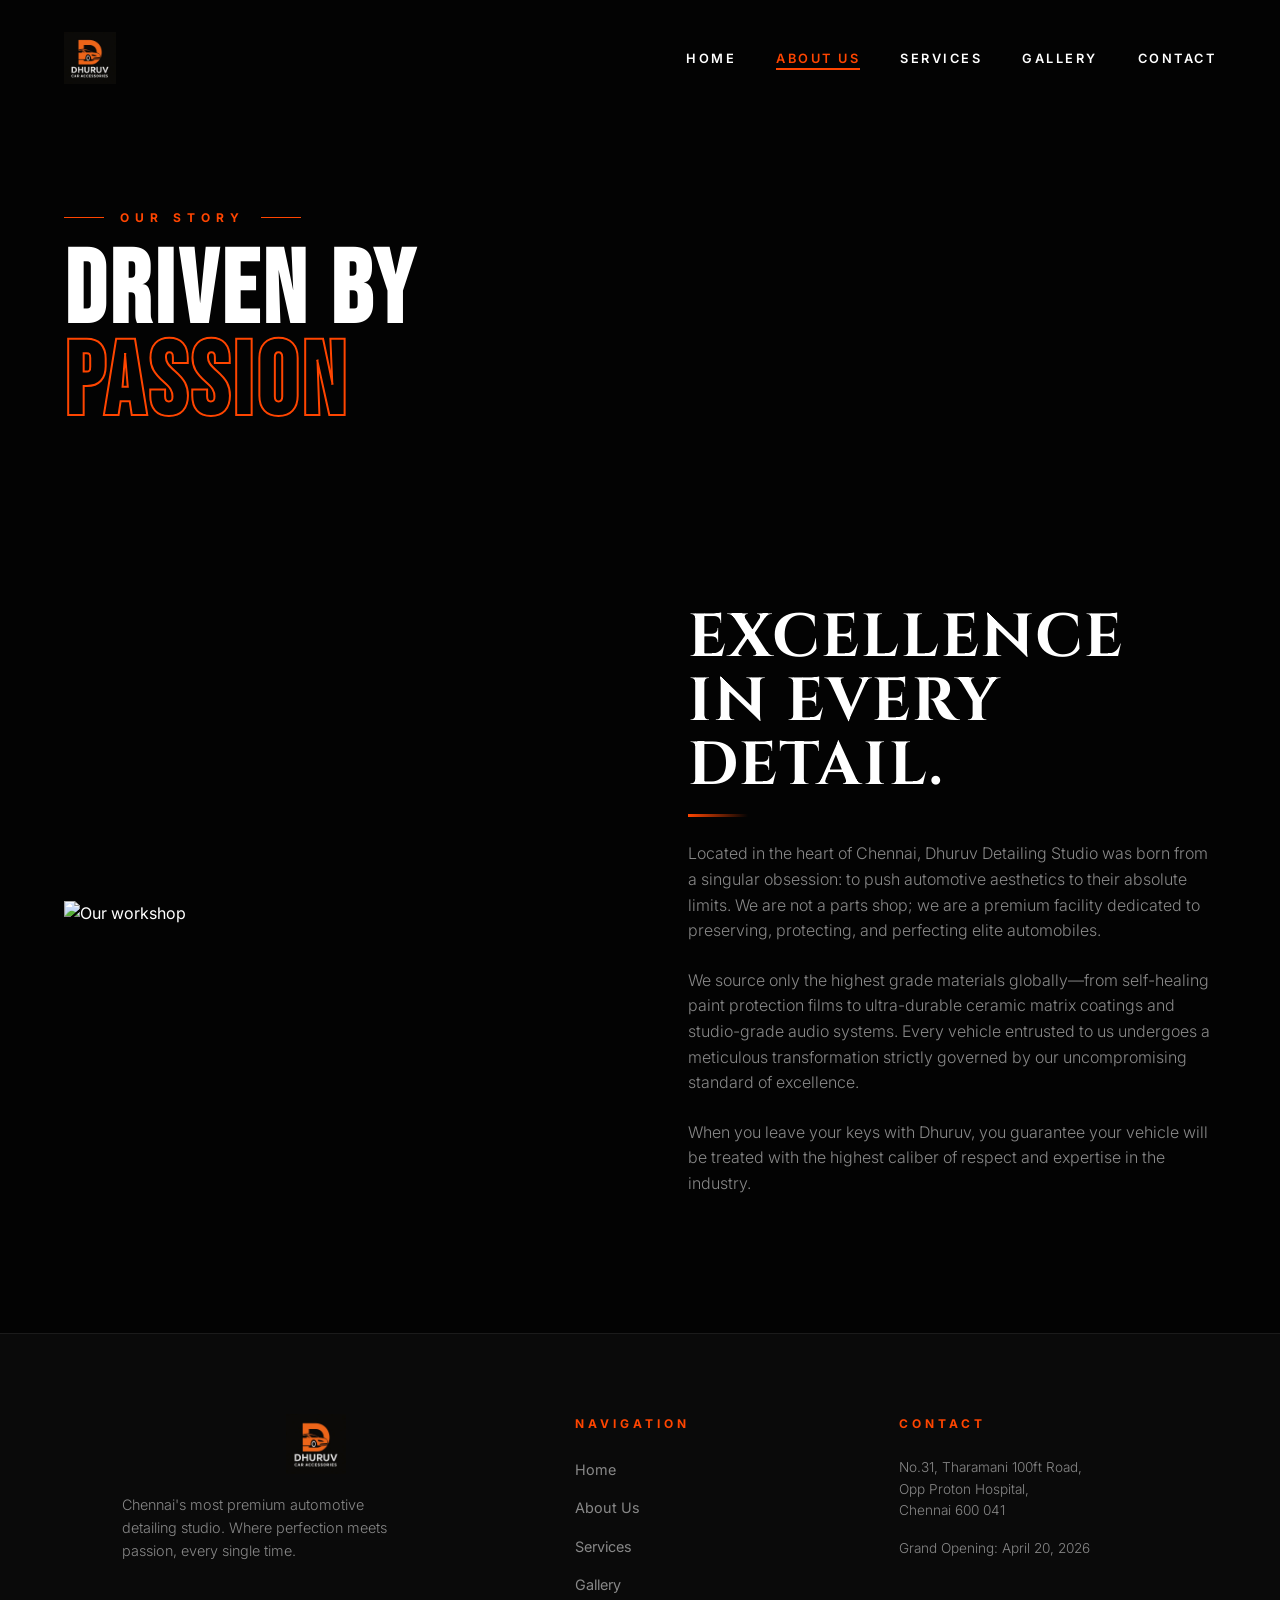
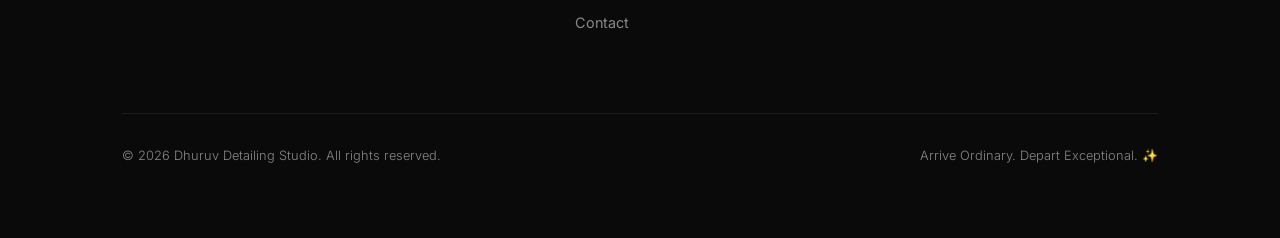
==== about.html @ 98443b07 "first working page a page is created by ai not custamized" ====
<!DOCTYPE html>
<html lang="en">
<head>
    <meta charset="UTF-8">
    <meta name="viewport" content="width=device-width, initial-scale=1.0">
    <title>About Us | Dhuruv Detailing Studio</title>
    <link rel="preconnect" href="https://fonts.googleapis.com">
    <link rel="preconnect" href="https://fonts.gstatic.com" crossorigin>
    <link href="https://fonts.googleapis.com/css2?family=Bebas+Neue&family=Cinzel:wght@400;700;900&family=Inter:wght@300;400;600;700&display=swap" rel="stylesheet">
    <link rel="stylesheet" href="style.css">
</head>
<body>

    <!-- Navigation -->
    <nav class="navbar" id="mainNav">
        <div class="nav-container">
            <a href="index.html" class="logo">
                <img src="logo.jpg" alt="Dhuruv Detailing Studio" class="nav-logo-img">
            </a>
            <ul class="nav-links">
                <li><a href="index.html">Home</a></li>
                <li><a href="about.html" class="active">About Us</a></li>
                <li><a href="shop.html">Services</a></li>
                <li><a href="gallery.html">Gallery</a></li>
                <li><a href="contact.html">Contact</a></li>
            </ul>
            <div class="hamburger" id="hamburger" onclick="toggleMenu()">
                <span></span><span></span><span></span>
            </div>
        </div>
    </nav>

    <!-- Mobile Menu -->
    <div class="mobile-menu" id="mobileMenu">
        <span class="mobile-close" onclick="toggleMenu()">✕</span>
        <a href="index.html" onclick="toggleMenu()">Home</a>
        <a href="about.html" onclick="toggleMenu()">About Us</a>
        <a href="shop.html" onclick="toggleMenu()">Services</a>
        <a href="gallery.html" onclick="toggleMenu()">Gallery</a>
        <a href="contact.html" onclick="toggleMenu()">Contact</a>
    </div>

    <!-- Page Header -->
    <header class="page-header">
        <div class="page-header-bg" style="background-image: url('https://images.unsplash.com/photo-1599839619722-39751411ea63?ixlib=rb-4.0.3&auto=format&fit=crop&w=1920&q=80');"></div>
        <div class="container" style="position: relative; z-index: 2;">
            <div class="section-label">Our Story</div>
            <h1 class="bold-title">DRIVEN BY<br><span style="-webkit-text-stroke:2px var(--clr-accent);color:transparent;">PASSION</span></h1>
        </div>
    </header>

    <!-- About Content -->
    <section class="section">
        <div class="container split-section">
            <div class="split-image">
                <img src="https://images.unsplash.com/photo-1621252178345-03ba0f5eb221?ixlib=rb-4.0.3&auto=format&fit=crop&w=1000&q=80" alt="Our workshop">
            </div>
            <div class="content-box">
                <h2 class="section-title">Excellence in Every Detail.</h2>
                <p>Located in the heart of Chennai, Dhuruv Detailing Studio was born from a singular obsession: to push automotive aesthetics to their absolute limits. We are not a parts shop; we are a premium facility dedicated to preserving, protecting, and perfecting elite automobiles.</p>
                <p>We source only the highest grade materials globally—from self-healing paint protection films to ultra-durable ceramic matrix coatings and studio-grade audio systems. Every vehicle entrusted to us undergoes a meticulous transformation strictly governed by our uncompromising standard of excellence.</p>
                <p>When you leave your keys with Dhuruv, you guarantee your vehicle will be treated with the highest caliber of respect and expertise in the industry.</p>
            </div>
        </div>
    </section>

    <!-- Footer -->
    <footer>
        <div class="container">
            <div class="footer-grid">
                <div class="footer-brand">
                    <a href="index.html">
                        <img src="logo.jpg" alt="Dhuruv Detailing Studio" class="footer-logo-img">
                    </a>
                    <p>Chennai's most premium automotive detailing studio. Where perfection meets passion, every single time.</p>
                </div>
                <div class="footer-nav">
                    <h4>Navigation</h4>
                    <ul>
                        <li><a href="index.html">Home</a></li>
                        <li><a href="about.html">About Us</a></li>
                        <li><a href="shop.html">Services</a></li>
                        <li><a href="gallery.html">Gallery</a></li>
                        <li><a href="contact.html">Contact</a></li>
                    </ul>
                </div>
                <div class="footer-contact">
                    <h4>Contact</h4>
                    <p>No.31, Tharamani 100ft Road,<br>Opp Proton Hospital,<br>Chennai 600 041</p>
                    <p style="margin-top:1rem;">Grand Opening: April 20, 2026</p>
                </div>
            </div>
            <div class="footer-bottom">
                <p>© 2026 Dhuruv Detailing Studio. All rights reserved.</p>
                <p>Arrive Ordinary. Depart Exceptional. ✨</p>
            </div>
        </div>
    </footer>

    <script>
        // ─── Navbar scroll ───
        const nav = document.getElementById('mainNav');
        window.addEventListener('scroll', () => {
            nav.classList.toggle('scrolled', window.scrollY > 60);
        });

        // ─── Mobile menu ───
        function toggleMenu() {
            document.getElementById('mobileMenu').classList.toggle('open');
        }
    </script>
</body>
</html>
---- style.css ----
/* ==============================================
   DHURUV DETAILING STUDIO — ULTIMATE PREMIUM CSS
   ============================================== */

@import url('https://fonts.googleapis.com/css2?family=Bebas+Neue&family=Cinzel:wght@400;700;900&family=Inter:wght@300;400;600;700&display=swap');

:root {
    --clr-bg: #030303;
    --clr-bg-2: #0a0a0a;
    --clr-bg-3: #111111;
    --clr-accent: #FF4500;
    --clr-accent-2: #FF6B00;
    --clr-accent-glow: rgba(255,69,0,0.6);
    --clr-gold: #C9A84C;
    --clr-white: #FFFFFF;
    --clr-sub: #888888;
    --clr-border: rgba(255,255,255,0.07);
    --font-display: 'Bebas Neue', sans-serif;
    --font-heading: 'Cinzel', serif;
    --font-body: 'Inter', sans-serif;
    --transition: all 0.4s cubic-bezier(0.25, 0.8, 0.25, 1);
}

/* ==============================================
   RESET & BASE
   ============================================== */
*, *::before, *::after { margin: 0; padding: 0; box-sizing: border-box; }

html { scroll-behavior: smooth; }

body {
    font-family: var(--font-body);
    background-color: var(--clr-bg);
    color: var(--clr-white);
    line-height: 1.6;
    overflow-x: hidden;
}

h1, h2, h3 { line-height: 1.05; }
p { color: var(--clr-sub); font-weight: 300; margin-bottom: 1.5rem; }
a { text-decoration: none; color: inherit; transition: var(--transition); }
ul { list-style: none; }
img { max-width: 100%; display: block; }

.container { width: 100%; max-width: 1400px; margin: 0 auto; padding: 0 5%; }
.text-center { text-align: center; }
.section { padding: 7rem 0; }

/* ==============================================
   NAVIGATION
   ============================================== */
.navbar {
    position: fixed; top: 0; left: 0; width: 100%; z-index: 1000;
    padding: 2rem 5%; transition: var(--transition);
}

.navbar.scrolled {
    background: rgba(3, 3, 3, 0.92);
    backdrop-filter: blur(24px);
    padding: 1.2rem 5%;
    border-bottom: 1px solid rgba(255,69,0,0.15);
    box-shadow: 0 4px 40px rgba(0,0,0,0.5);
}

.nav-container { display: flex; justify-content: space-between; align-items: center; }

.nav-logo-img { height: 52px; width: auto; object-fit: contain; display: block; }
.footer-logo-img { height: 60px; width: auto; margin: 0 auto 1.2rem auto; display: block; object-fit: contain; }

.nav-links { display: flex; gap: 2.5rem; align-items: center; }
.nav-links a {
    font-size: 0.8rem; font-weight: 600; text-transform: uppercase; letter-spacing: 2.5px;
    position: relative; padding-bottom: 4px;
}
.nav-links a::after {
    content: ''; position: absolute; bottom: 0; left: 0; width: 0%;
    height: 2px; background: var(--clr-accent); transition: var(--transition);
}
.nav-links a:hover::after, .nav-links a.active::after { width: 100%; }
.nav-links a:hover, .nav-links a.active { color: var(--clr-accent); }

/* Hamburger */
.hamburger { display: none; flex-direction: column; gap: 5px; cursor: pointer; }
.hamburger span { width: 26px; height: 2px; background: #fff; transition: var(--transition); }

/* Mobile menu */
.mobile-menu {
    display: none; position: fixed; top: 0; left: 0; width: 100%; height: 100%;
    background: rgba(3,3,3,0.97); z-index: 999; flex-direction: column;
    align-items: center; justify-content: center; gap: 3rem;
}
.mobile-menu.open { display: flex; }
.mobile-menu a { font-size: 2rem; font-family: var(--font-display); letter-spacing: 4px; }
.mobile-menu a:hover { color: var(--clr-accent); }
.mobile-close { position: absolute; top: 2rem; right: 5%; font-size: 2rem; cursor: pointer; color: var(--clr-sub); }

/* ==============================================
   BUTTONS
   ============================================== */
.btn {
    display: inline-flex; align-items: center; justify-content: center; gap: 0.75rem;
    padding: 1rem 2.8rem; font-family: var(--font-body); font-size: 0.8rem;
    font-weight: 700; text-transform: uppercase; letter-spacing: 3px;
    border: 1px solid transparent; cursor: pointer; position: relative; overflow: hidden;
    transition: var(--transition); clip-path: polygon(0 0, calc(100% - 12px) 0, 100% 12px, 100% 100%, 12px 100%, 0 calc(100% - 12px));
}
.btn::after {
    content: ''; position: absolute; inset: 0;
    background: linear-gradient(135deg, rgba(255,255,255,0.15) 0%, transparent 60%);
    opacity: 0; transition: var(--transition);
}
.btn:hover::after { opacity: 1; }

.btn-primary {
    background: linear-gradient(135deg, var(--clr-accent), var(--clr-accent-2));
    color: #fff; box-shadow: 0 0 25px rgba(255,69,0,0.4);
}
.btn-primary:hover {
    transform: translateY(-3px);
    box-shadow: 0 0 45px rgba(255,69,0,0.7), 0 10px 30px rgba(0,0,0,0.4);
}

.btn-secondary {
    background: transparent; border-color: var(--clr-white); color: var(--clr-white);
}
.btn-secondary:hover {
    background: var(--clr-white); color: var(--clr-bg); transform: translateY(-3px);
}

.btn-ghost {
    background: transparent; border-color: var(--clr-accent); color: var(--clr-accent);
}
.btn-ghost:hover { background: var(--clr-accent); color: #fff; }

/* ==============================================
   TYPOGRAPHY
   ============================================== */
.display-title {
    font-family: var(--font-display);
    font-size: clamp(5rem, 14vw, 12rem);
    line-height: 0.9;
    letter-spacing: 4px;
    text-transform: uppercase;
}

.section-label {
    font-size: 0.75rem; font-weight: 700; letter-spacing: 6px;
    text-transform: uppercase; color: var(--clr-accent);
    display: flex; align-items: center; gap: 1rem; margin-bottom: 1.2rem;
}
.section-label::before, .section-label::after {
    content: ''; flex: 1; max-width: 40px; height: 1px; background: var(--clr-accent);
}

.section-title {
    font-family: var(--font-heading);
    font-size: clamp(2rem, 5vw, 3.8rem);
    font-weight: 700; letter-spacing: 2px; text-transform: uppercase;
    margin-bottom: 1.5rem; position: relative;
}

.bold-title {
    font-family: var(--font-display);
    font-size: clamp(3rem, 8vw, 7rem);
    letter-spacing: 4px; text-transform: uppercase; line-height: 0.9;
}

/* ==============================================
   HERO — CINEMATIC with SMOKE & LIGHTNING
   ============================================== */
.hero-fs {
    height: 100vh; min-height: 700px;
    position: relative; display: flex; align-items: center; justify-content: center;
    text-align: center; overflow: hidden;
    padding-top: 100px; /* Prevent overlap with fixed navbar */
}

/* Base dark background */
.hero-bg {
    position: absolute; inset: 0; z-index: 0;
    background: radial-gradient(ellipse at 50% 80%, #1a0800 0%, #030303 60%);
}

/* Floor reflection / wet ground effect */
.hero-floor {
    position: absolute; bottom: 0; left: 0; width: 100%; height: 50%;
    background: linear-gradient(to top, rgba(255,69,0,0.06) 0%, transparent 100%);
    z-index: 1;
}

/* Spotlight beams */
.hero-spotlights {
    position: absolute; inset: 0; z-index: 1; pointer-events: none;
}

.spotlight {
    position: absolute; top: -10%; width: 300px; height: 100%;
    border-radius: 0 0 50% 50%;
    transform-origin: top center;
    opacity: 0.18;
}

.spotlight-1 {
    left: 10%;
    background: radial-gradient(ellipse at top, rgba(255,255,255,0.9), transparent 70%);
    animation: spotSwing1 8s ease-in-out infinite;
}
.spotlight-2 {
    left: 30%;
    background: radial-gradient(ellipse at top, rgba(255,180,100,0.8), transparent 70%);
    animation: spotSwing2 10s ease-in-out infinite 1s;
    opacity: 0.12;
}
.spotlight-3 {
    right: 10%;
    background: radial-gradient(ellipse at top, rgba(255,255,255,0.9), transparent 70%);
    animation: spotSwing1 9s ease-in-out infinite 2s reverse;
}
.spotlight-4 {
    right: 30%;
    background: radial-gradient(ellipse at top, rgba(255,100,60,0.8), transparent 70%);
    animation: spotSwing2 7s ease-in-out infinite 0.5s;
    opacity: 0.13;
}

@keyframes spotSwing1 {
    0%, 100% { transform: rotate(-15deg); }
    50% { transform: rotate(5deg); }
}
@keyframes spotSwing2 {
    0%, 100% { transform: rotate(10deg); }
    50% { transform: rotate(-8deg); }
}

/* Smoke layers - Intensified */
.smoke-container {
    position: absolute; inset: 0; z-index: 2; pointer-events: none; overflow: hidden;
}

.smoke-layer {
    position: absolute; bottom: -20%; left: -10%; width: 120%; height: 80%;
    border-radius: 50%;
    filter: blur(50px);
    opacity: 0;
    animation: smokeRise var(--dur, 12s) ease-in-out infinite var(--delay, 0s);
}

.smoke-1 {
    background: radial-gradient(ellipse, rgba(150,150,160,0.6) 0%, transparent 70%);
    --dur: 14s; --delay: 0s; left: -5%; width: 60%;
}
.smoke-2 {
    background: radial-gradient(ellipse, rgba(100,100,120,0.5) 0%, transparent 70%);
    --dur: 18s; --delay: 4s; left: 30%; width: 70%;
}
.smoke-3 {
    background: radial-gradient(ellipse, rgba(140,100,80,0.45) 0%, transparent 70%);
    --dur: 16s; --delay: 8s; left: 60%; width: 60%;
}
.smoke-4 {
    background: radial-gradient(ellipse, rgba(80,80,100,0.5) 0%, transparent 70%);
    --dur: 20s; --delay: 2s; left: 10%; width: 80%;
    bottom: -30%;
}

@keyframes smokeRise {
    0% { transform: translateY(0) scaleX(1); opacity: 0; }
    20% { opacity: 0.95; }
    60% { opacity: 0.7; }
    100% { transform: translateY(-50%) scaleX(1.4); opacity: 0; }
}

/* Ground smoke drift */
.ground-smoke {
    position: absolute; bottom: 0; left: 0; width: 100%; height: 35%;
    z-index: 3; pointer-events: none;
    background: linear-gradient(to top,
        rgba(50,30,20,0.8) 0%,
        rgba(70,40,30,0.5) 30%,
        transparent 100%);
    filter: blur(8px);
    animation: groundSmokePulse 5s ease-in-out infinite;
}

@keyframes groundSmokePulse {
    0%, 100% { opacity: 0.8; }
    50% { opacity: 1; }
}

/* Lightning bolts - Intensified */
.lightning-container {
    position: absolute; inset: 0; z-index: 4; pointer-events: none; overflow: hidden;
}

.lightning-bolt {
    position: absolute; top: 0;
    width: 6px;
    background: linear-gradient(to bottom, rgba(255,255,255,0), #fff, #e0f2fe, rgba(255,255,255,0));
    filter: blur(1px) drop-shadow(0 0 15px #fff) drop-shadow(0 0 30px #aaf);
    transform-origin: top center;
    opacity: 0;
}

.lightning-bolt::before {
    content: '';
    position: absolute;
    inset: -15px;
    background: inherit;
    filter: blur(20px);
    opacity: 0.6;
}

.bolt-1 { left: 20%; height: 60%; transform: rotate(5deg); animation: strikeBolt 6s ease-in-out infinite 0.5s; }
.bolt-2 { right: 22%; height: 70%; transform: rotate(-8deg); animation: strikeBolt 8s ease-in-out infinite 3s; }
.bolt-3 { left: 50%; height: 50%; transform: rotate(3deg); animation: strikeBolt 10s ease-in-out infinite 5s; }

@keyframes strikeBolt {
    0%, 85%, 100% { opacity: 0; }
    86% { opacity: 1; transform: scaleY(1.05) rotate(5deg); }
    87% { opacity: 0; }
    88% { opacity: 0.9; transform: scaleY(1.1) rotate(5deg); }
    90% { opacity: 0; }
    92% { opacity: 0.8; transform: scaleY(1) rotate(5deg); }
    95% { opacity: 0; }
}

/* Lightning flash - Deeper contrast */
.lightning-flash {
    position: absolute; inset: 0; z-index: 5; pointer-events: none;
    background: rgba(200, 220, 255, 0);
    animation: flashBg 6s ease-in-out infinite 0.5s;
}
.lightning-flash-2 { animation: flashBg 8s ease-in-out infinite 3s; }
.lightning-flash-3 { animation: flashBg 10s ease-in-out infinite 5s; }

@keyframes flashBg {
    0%, 85%, 100% { background: rgba(200,220,255,0); }
    86% { background: rgba(200,230,255,0.12); }
    87% { background: rgba(200,220,255,0); }
    88% { background: rgba(200,230,255,0.08); }
    90% { background: rgba(200,220,255,0); }
}

/* Embers / Particles */
.particles-container {
    position: absolute; inset: 0; z-index: 4; pointer-events: none; overflow: hidden;
}

.particle {
    position: absolute;
    border-radius: 50%;
    background: var(--clr-accent);
    animation: particleFloat var(--pdur, 6s) ease-out infinite var(--pdelay, 0s);
    opacity: 0;
}

@keyframes particleFloat {
    0% { transform: translateY(0) translateX(0) scale(1); opacity: 0; }
    10% { opacity: 1; }
    100% { transform: translateY(-120vh) translateX(var(--px, 50px)) scale(0); opacity: 0; }
}

/* Hero content */
.hero-content {
    position: relative; z-index: 10; max-width: 1000px; padding: 0 2rem;
}

.hero-eyebrow {
    font-size: 0.85rem; font-weight: 700; letter-spacing: 8px; text-transform: uppercase;
    color: var(--clr-accent); margin-bottom: 1.5rem; display: block;
    animation: fadeInDown 1s ease both;
}

.hero-headline {
    font-family: var(--font-display);
    font-size: clamp(4.5rem, 13vw, 11rem);
    line-height: 0.88;
    letter-spacing: 6px;
    text-transform: uppercase;
    margin-bottom: 1rem;
    animation: heroTextReveal 1.2s cubic-bezier(0.16, 1, 0.3, 1) 0.3s both;
}

.hero-headline .line-accent {
    -webkit-text-stroke: 2px var(--clr-accent);
    color: transparent;
    display: block;
    text-shadow: 0 0 40px rgba(255,69,0,0.4);
}
.hero-headline .line-solid { display: block; }

.hero-sub {
    font-size: clamp(0.9rem, 2vw, 1.1rem); font-weight: 300;
    max-width: 600px; margin: 2rem auto;
    color: rgba(255,255,255,0.6); letter-spacing: 1px;
    animation: fadeInUp 1s ease 0.8s both;
}

.hero-ctas {
    display: flex; gap: 1.5rem; justify-content: center; flex-wrap: wrap; margin-top: 3rem;
    animation: fadeInUp 1s ease 1s both;
}

.hero-badge {
    position: absolute; bottom: 3rem; right: 5%;
    border: 1px solid rgba(255,255,255,0.1);
    background: rgba(255,255,255,0.04);
    backdrop-filter: blur(10px);
    padding: 1.2rem 1.8rem;
    font-size: 0.75rem; letter-spacing: 2px; text-transform: uppercase;
    color: rgba(255,255,255,0.5);
    animation: fadeIn 1.5s ease 1.5s both;
}
.hero-badge strong { display: block; font-size: 1.5rem; font-family: var(--font-display); color: var(--clr-accent); letter-spacing: 4px; }

.scroll-indicator {
    position: absolute; bottom: 2.5rem; left: 50%; transform: translateX(-50%);
    display: flex; flex-direction: column; align-items: center; gap: 0.5rem; z-index: 10;
    animation: fadeIn 2s ease 2s both;
}
.scroll-line {
    width: 1px; height: 50px; background: linear-gradient(to bottom, transparent, var(--clr-accent), transparent);
    animation: scrollPulse 2s ease-in-out infinite;
}
.scroll-indicator span { font-size: 0.6rem; letter-spacing: 4px; color: var(--clr-sub); }

@keyframes scrollPulse {
    0%, 100% { opacity: 0.3; transform: scaleY(0.8); }
    50% { opacity: 1; transform: scaleY(1); }
}

/* ==============================================
   STATS BAR
   ============================================== */
.stats-bar {
    background: var(--clr-bg-2);
    border-top: 1px solid var(--clr-border);
    border-bottom: 1px solid var(--clr-border);
    padding: 2.5rem 5%;
    position: relative; z-index: 10;
}
.stats-grid {
    display: grid; grid-template-columns: repeat(4, 1fr); gap: 2rem; text-align: center;
    max-width: 1400px; margin: 0 auto;
}
.stat-num {
    font-family: var(--font-display); font-size: 3.5rem; color: var(--clr-accent);
    line-height: 1; letter-spacing: 2px;
}
.stat-sub { font-size: 0.75rem; letter-spacing: 3px; text-transform: uppercase; color: var(--clr-sub); margin-top: 0.5rem; }
.stat-divider { width: 1px; height: 60px; background: var(--clr-border); margin: 0 auto; }

/* ==============================================
   ABOUT SPLIT SECTION
   ============================================== */
.split-section {
    display: grid; grid-template-columns: 1fr 1fr; gap: 6rem; align-items: center;
    max-width: 1400px; margin: 0 auto; padding: 0 5%;
}

.split-image-wrap {
    position: relative; height: 600px; overflow: hidden;
    clip-path: polygon(0 0, calc(100% - 30px) 0, 100% 30px, 100% 100%, 30px 100%, 0 calc(100% - 30px));
}
.split-image-wrap img {
    width: 100%; height: 100%; object-fit: cover;
    transition: transform 0.8s ease;
}
.split-image-wrap:hover img { transform: scale(1.05); }

.split-image-accent {
    position: absolute; bottom: -1px; right: -1px;
    width: 80px; height: 80px;
    border-bottom: 3px solid var(--clr-accent);
    border-right: 3px solid var(--clr-accent);
}
.split-image-accent-tl {
    position: absolute; top: -1px; left: -1px;
    width: 80px; height: 80px;
    border-top: 3px solid var(--clr-accent);
    border-left: 3px solid var(--clr-accent);
}

.content-box .section-title::after {
    content: ''; display: block; width: 60px; height: 3px;
    background: linear-gradient(to right, var(--clr-accent), transparent);
    margin-top: 1rem;
}

.icon-list { margin: 2rem 0; }
.icon-list li {
    display: flex; align-items: center; gap: 1rem; margin-bottom: 1.2rem;
    font-size: 0.9rem; color: rgba(255,255,255,0.7);
}
.icon-list li::before {
    content: '→'; color: var(--clr-accent); font-size: 1.2rem; flex-shrink: 0;
}

/* ==============================================
   SERVICES GRID
   ============================================== */
.services-section { background: var(--clr-bg-2); }

.services-grid {
    display: grid; grid-template-columns: repeat(3, 1fr); gap: 1.5px;
    margin-top: 4rem;
}

.service-card {
    position: relative; overflow: hidden;
    background: var(--clr-bg-3);
    padding: 3rem 2.5rem;
    border: 1px solid var(--clr-border);
    transition: var(--transition);
    cursor: default;
}

.service-card::before {
    content: ''; position: absolute; inset: 0;
    background: linear-gradient(135deg, rgba(255,69,0,0.05) 0%, transparent 60%);
    opacity: 0; transition: var(--transition);
}
.service-card:hover { border-color: rgba(255,69,0,0.3); transform: translateY(-4px); }
.service-card:hover::before { opacity: 1; }

.service-card::after {
    content: ''; position: absolute; bottom: 0; left: 0; width: 0%; height: 2px;
    background: var(--clr-accent); transition: var(--transition);
}
.service-card:hover::after { width: 100%; }

.service-icon {
    font-size: 2.5rem; margin-bottom: 1.5rem; display: block;
    transition: transform 0.4s ease;
}
.service-card:hover .service-icon { transform: scale(1.2) rotate(-5deg); }

.service-number {
    position: absolute; top: 2rem; right: 2rem;
    font-family: var(--font-display); font-size: 4rem; opacity: 0.04; line-height: 1;
}
.service-card h3 {
    font-family: var(--font-heading); font-size: 1.3rem; letter-spacing: 1px;
    margin-bottom: 1rem; text-transform: uppercase;
}
.service-card p { font-size: 0.9rem; }

/* ==============================================
   GRAND OPENING BANNER
   ============================================== */
.event-banner {
    position: relative; overflow: hidden; padding: 8rem 5%;
    background: linear-gradient(135deg, #0a0200, #1a0500, #0a0200);
}

.event-banner-bg {
    position: absolute; inset: 0;
    background: radial-gradient(ellipse at 30% 100%, rgba(255,69,0,0.15) 0%, transparent 60%),
                radial-gradient(ellipse at 70% 0%, rgba(255,100,0,0.1) 0%, transparent 50%);
    animation: eventBgPulse 6s ease-in-out infinite;
}
@keyframes eventBgPulse {
    0%, 100% { opacity: 1; }
    50% { opacity: 0.7; }
}

.event-banner-smoke {
    position: absolute; inset: 0; pointer-events: none;
    background: radial-gradient(ellipse at bottom, rgba(60,30,10,0.4) 0%, transparent 70%);
    animation: smokeRise2 10s ease-in-out infinite;
}
@keyframes smokeRise2 {
    0% { transform: translateY(10px); opacity: 0.5; }
    50% { transform: translateY(-10px); opacity: 1; }
    100% { transform: translateY(10px); opacity: 0.5; }
}

.event-content { position: relative; z-index: 2; max-width: 1400px; margin: 0 auto; display: grid; grid-template-columns: 1.2fr 1fr; gap: 6rem; align-items: center; }

.event-title {
    font-family: var(--font-display);
    font-size: clamp(4rem, 10vw, 9rem);
    line-height: 0.88; letter-spacing: 4px; text-transform: uppercase;
}

.event-title .accent-line {
    -webkit-text-stroke: 2px var(--clr-accent);
    color: transparent;
}

.event-details { display: flex; flex-direction: column; gap: 2rem; }

.event-item {
    border-left: 3px solid var(--clr-accent);
    padding-left: 1.5rem;
}
.event-item .label { font-size: 0.7rem; letter-spacing: 4px; color: var(--clr-accent); text-transform: uppercase; margin-bottom: 0.3rem; }
.event-item .value { font-family: var(--font-display); font-size: 1.8rem; letter-spacing: 2px; color: #fff; }
.event-item .sub { font-size: 0.85rem; color: var(--clr-sub); margin-top: 0.2rem; }

/* ==============================================
   GALLERY PAGE
   ============================================== */
.gallery-section { padding: 2rem 0 6rem 0; }

.gallery-filters {
    display: flex; gap: 1rem; justify-content: center; flex-wrap: wrap;
    margin: 3rem 0 4rem 0;
}

.filter-btn {
    padding: 0.6rem 1.8rem; font-size: 0.75rem; font-weight: 700;
    letter-spacing: 2px; text-transform: uppercase; cursor: pointer;
    border: 1px solid var(--clr-border); background: transparent; color: var(--clr-sub);
    transition: var(--transition);
}
.filter-btn:hover, .filter-btn.active {
    border-color: var(--clr-accent); color: var(--clr-accent);
    background: rgba(255,69,0,0.08);
}

.gallery-grid {
    display: grid;
    grid-template-columns: repeat(4, 1fr);
    grid-auto-rows: 280px;
    gap: 4px;
    padding: 0 5%;
    max-width: 1400px;
    margin: 0 auto;
}

.gallery-item {
    position: relative; overflow: hidden; cursor: pointer;
    background: var(--clr-bg-3);
}

.gallery-item.wide { grid-column: span 2; }
.gallery-item.tall { grid-row: span 2; }
.gallery-item.wide-tall { grid-column: span 2; grid-row: span 2; }

.gallery-item img {
    width: 100%; height: 100%; object-fit: cover;
    transition: transform 0.8s cubic-bezier(0.25, 0.8, 0.25, 1);
    filter: brightness(0.85) saturate(1.1);
}
.gallery-item:hover img { transform: scale(1.08); filter: brightness(1) saturate(1.3); }

.gallery-overlay {
    position: absolute; inset: 0;
    background: linear-gradient(to top, rgba(0,0,0,0.8) 0%, transparent 60%);
    opacity: 0; transition: opacity 0.4s ease;
    display: flex; flex-direction: column; justify-content: flex-end; padding: 1.5rem;
}
.gallery-item:hover .gallery-overlay { opacity: 1; }

.gallery-overlay h4 { font-family: var(--font-heading); font-size: 1rem; letter-spacing: 1px; margin-bottom: 0.3rem; }
.gallery-overlay span { font-size: 0.75rem; color: var(--clr-accent); letter-spacing: 2px; text-transform: uppercase; }

.gallery-zoom-icon {
    position: absolute; top: 50%; left: 50%; transform: translate(-50%, -50%) scale(0);
    width: 60px; height: 60px; border-radius: 50%;
    border: 2px solid #fff; display: flex; align-items: center; justify-content: center;
    font-size: 1.5rem; transition: var(--transition);
    background: rgba(255,255,255,0.1); backdrop-filter: blur(4px);
}
.gallery-item:hover .gallery-zoom-icon { transform: translate(-50%, -50%) scale(1); }

/* Lightbox */
.lightbox {
    position: fixed; inset: 0; z-index: 9999;
    background: rgba(0,0,0,0.95);
    display: none; align-items: center; justify-content: center;
    opacity: 0; transition: opacity 0.3s ease;
}
.lightbox.open { display: flex; opacity: 1; }
.lightbox-img {
    max-width: 90vw; max-height: 85vh; object-fit: contain;
    box-shadow: 0 0 80px rgba(0,0,0,0.8);
}
.lightbox-close {
    position: absolute; top: 2rem; right: 2rem;
    font-size: 2.5rem; cursor: pointer; color: rgba(255,255,255,0.6);
    transition: color 0.3s;
}
.lightbox-close:hover { color: var(--clr-accent); }
.lightbox-prev, .lightbox-next {
    position: absolute; top: 50%; transform: translateY(-50%);
    font-size: 3rem; cursor: pointer; color: rgba(255,255,255,0.5);
    background: rgba(255,255,255,0.05); border: 1px solid rgba(255,255,255,0.1);
    width: 60px; height: 60px; display: flex; align-items: center; justify-content: center;
    transition: var(--transition);
}
.lightbox-prev:hover, .lightbox-next:hover { color: var(--clr-accent); border-color: var(--clr-accent); }
.lightbox-prev { left: 2rem; }
.lightbox-next { right: 2rem; }

/* ==============================================
   FULL-WIDTH CALLOUT (Marquee)
   ============================================== */
.marquee-section {
    background: var(--clr-accent); padding: 1.2rem 0; overflow: hidden;
}
.marquee-track {
    display: flex; gap: 3rem; white-space: nowrap;
    animation: marquee 20s linear infinite;
}
.marquee-track span {
    font-family: var(--font-display); font-size: 1.2rem; letter-spacing: 3px;
    color: rgba(0,0,0,0.5); flex-shrink: 0;
}
.marquee-track .dot { color: rgba(0,0,0,0.7); }
@keyframes marquee {
    0% { transform: translateX(0); }
    100% { transform: translateX(-50%); }
}

/* ==============================================
   CTA SECTION
   ============================================== */
.cta-section {
    position: relative; overflow: hidden;
    padding: 10rem 5%; text-align: center;
    background: linear-gradient(135deg, var(--clr-bg) 0%, #0d0d0d 100%);
}

.cta-bg-glow {
    position: absolute; top: 50%; left: 50%; transform: translate(-50%, -50%);
    width: 600px; height: 600px; border-radius: 50%;
    background: radial-gradient(circle, rgba(255,69,0,0.12) 0%, transparent 70%);
    animation: glowPulse 4s ease-in-out infinite;
}
@keyframes glowPulse {
    0%, 100% { transform: translate(-50%, -50%) scale(1); opacity: 0.8; }
    50% { transform: translate(-50%, -50%) scale(1.2); opacity: 1; }
}

.cta-section .bold-title {
    text-shadow: 0 0 60px rgba(255,69,0,0.2);
    margin-bottom: 1.5rem;
}

/* ==============================================
   PAGE HEADER (Inner pages)
   ============================================== */
.page-header {
    height: 55vh; min-height: 400px;
    position: relative; display: flex; align-items: flex-end;
    padding-bottom: 4rem; overflow: hidden;
}
.page-header-bg {
    position: absolute; inset: 0;
    background-size: cover; background-position: center;
    z-index: 0;
    animation: slowZoom 20s ease-in-out infinite alternate;
}
@keyframes slowZoom {
    0% { transform: scale(1); }
    100% { transform: scale(1.1); }
}
.page-header::after {
    content: ''; position: absolute; inset: 0; z-index: 1;
    background: linear-gradient(to top, var(--clr-bg) 0%, rgba(3,3,3,0.5) 60%, transparent 100%);
}
.page-header .container { position: relative; z-index: 2; }

/* ==============================================
   SHOP / SERVICES
   ============================================== */
.shop-grid {
    display: grid; grid-template-columns: repeat(auto-fill, minmax(350px, 1fr));
    gap: 1.5rem; margin-top: 4rem;
}
.shop-card {
    background: var(--clr-bg-2); border: 1px solid var(--clr-border);
    overflow: hidden; transition: var(--transition);
    clip-path: polygon(0 0, calc(100% - 20px) 0, 100% 20px, 100% 100%, 20px 100%, 0 calc(100% - 20px));
}
.shop-card:hover { border-color: rgba(255,69,0,0.3); transform: translateY(-6px); box-shadow: 0 20px 60px rgba(0,0,0,0.4); }
.shop-card-img { height: 260px; overflow: hidden; }
.shop-card-img img { width: 100%; height: 100%; object-fit: cover; transition: transform 0.8s ease; }
.shop-card:hover .shop-card-img img { transform: scale(1.08); }
.shop-card-content { padding: 2rem 2.5rem 2.5rem; }
.shop-card-content h3 { font-family: var(--font-heading); font-size: 1.3rem; letter-spacing: 1px; margin-bottom: 0.8rem; }

/* ==============================================
   CONTACT
   ============================================== */
.contact-grid { display: grid; grid-template-columns: 1fr 1.6fr; gap: 5rem; }
.contact-info-box { background: var(--clr-bg-2); padding: 3rem; border: 1px solid var(--clr-border); }
.contact-item { margin-bottom: 2.5rem; }
.contact-item h4 { font-size: 0.7rem; color: var(--clr-accent); text-transform: uppercase; letter-spacing: 3px; margin-bottom: 0.5rem; }
.contact-item p { color: rgba(255,255,255,0.7); margin: 0; }
.google-form-container iframe { width: 100%; height: 800px; border: none; background: transparent; }

/* ==============================================
   FOOTER
   ============================================== */
footer {
    padding: 5rem 5% 3rem; border-top: 1px solid var(--clr-border);
    background: var(--clr-bg-2);
}
.footer-grid {
    display: grid; grid-template-columns: 1.5fr 1fr 1fr;
    gap: 4rem; margin-bottom: 4rem;
}
.footer-brand p { font-size: 0.9rem; max-width: 300px; margin-top: 1rem; }
.footer-nav h4, .footer-contact h4 {
    font-size: 0.75rem; letter-spacing: 4px; text-transform: uppercase;
    color: var(--clr-accent); margin-bottom: 1.5rem;
}
.footer-nav ul li { margin-bottom: 0.8rem; }
.footer-nav ul li a { font-size: 0.9rem; color: var(--clr-sub); }
.footer-nav ul li a:hover { color: var(--clr-white); }
.footer-contact p { font-size: 0.85rem; margin-bottom: 0.5rem; }
.footer-bottom {
    border-top: 1px solid var(--clr-border); padding-top: 2rem;
    display: flex; justify-content: space-between; align-items: center;
    font-size: 0.8rem; color: var(--clr-sub);
}

/* ==============================================
   SCROLL REVEAL ANIMATION
   ============================================== */
.reveal {
    opacity: 0; transform: translateY(40px);
    transition: opacity 0.9s cubic-bezier(0.25, 0.8, 0.25, 1), transform 0.9s cubic-bezier(0.25, 0.8, 0.25, 1);
}
.reveal.active { opacity: 1; transform: translateY(0); }
.reveal-left { opacity: 0; transform: translateX(-50px); transition: opacity 0.9s ease, transform 0.9s ease; }
.reveal-left.active { opacity: 1; transform: translateX(0); }
.reveal-right { opacity: 0; transform: translateX(50px); transition: opacity 0.9s ease, transform 0.9s ease; }
.reveal-right.active { opacity: 1; transform: translateX(0); }

/* Stagger children */
.reveal-delay-1 { transition-delay: 0.1s; }
.reveal-delay-2 { transition-delay: 0.2s; }
.reveal-delay-3 { transition-delay: 0.3s; }
.reveal-delay-4 { transition-delay: 0.4s; }
.reveal-delay-5 { transition-delay: 0.5s; }

/* ==============================================
   GENERAL ANIMATIONS
   ============================================== */
@keyframes fadeInDown {
    from { opacity: 0; transform: translateY(-20px); }
    to { opacity: 1; transform: translateY(0); }
}
@keyframes fadeInUp {
    from { opacity: 0; transform: translateY(20px); }
    to { opacity: 1; transform: translateY(0); }
}
@keyframes fadeIn {
    from { opacity: 0; }
    to { opacity: 1; }
}
@keyframes heroTextReveal {
    from { opacity: 0; transform: translateY(60px) skewY(3deg); }
    to { opacity: 1; transform: translateY(0) skewY(0deg); }
}

/* ==============================================
   RESPONSIVE
   ============================================== */
@media (max-width: 1024px) {
    .services-grid { grid-template-columns: repeat(2, 1fr); }
    .gallery-grid { grid-template-columns: repeat(2, 1fr); }
    .footer-grid { grid-template-columns: 1fr 1fr; }
}

@media (max-width: 768px) {
    .nav-links { display: none; }
    .hamburger { display: flex; }
    .split-section { grid-template-columns: 1fr; gap: 3rem; }
    .split-image-wrap { height: 350px; }
    .services-grid { grid-template-columns: 1fr; }
    .stats-grid { grid-template-columns: repeat(2, 1fr); }
    .event-content { grid-template-columns: 1fr; gap: 3rem; }
    .gallery-grid { grid-template-columns: repeat(2, 1fr); grid-auto-rows: 200px; }
    .gallery-item.wide, .gallery-item.wide-tall { grid-column: span 1; }
    .gallery-item.tall, .gallery-item.wide-tall { grid-row: span 1; }
    .contact-grid { grid-template-columns: 1fr; }
    .footer-grid { grid-template-columns: 1fr; gap: 2rem; }
    .footer-bottom { flex-direction: column; gap: 1rem; text-align: center; }
    .hero-ctas { flex-direction: column; align-items: center; }
    .hero-badge { display: none; }
}

@media (max-width: 480px) {
    .section { padding: 4rem 0; }
    .gallery-grid { grid-template-columns: 1fr; }
}
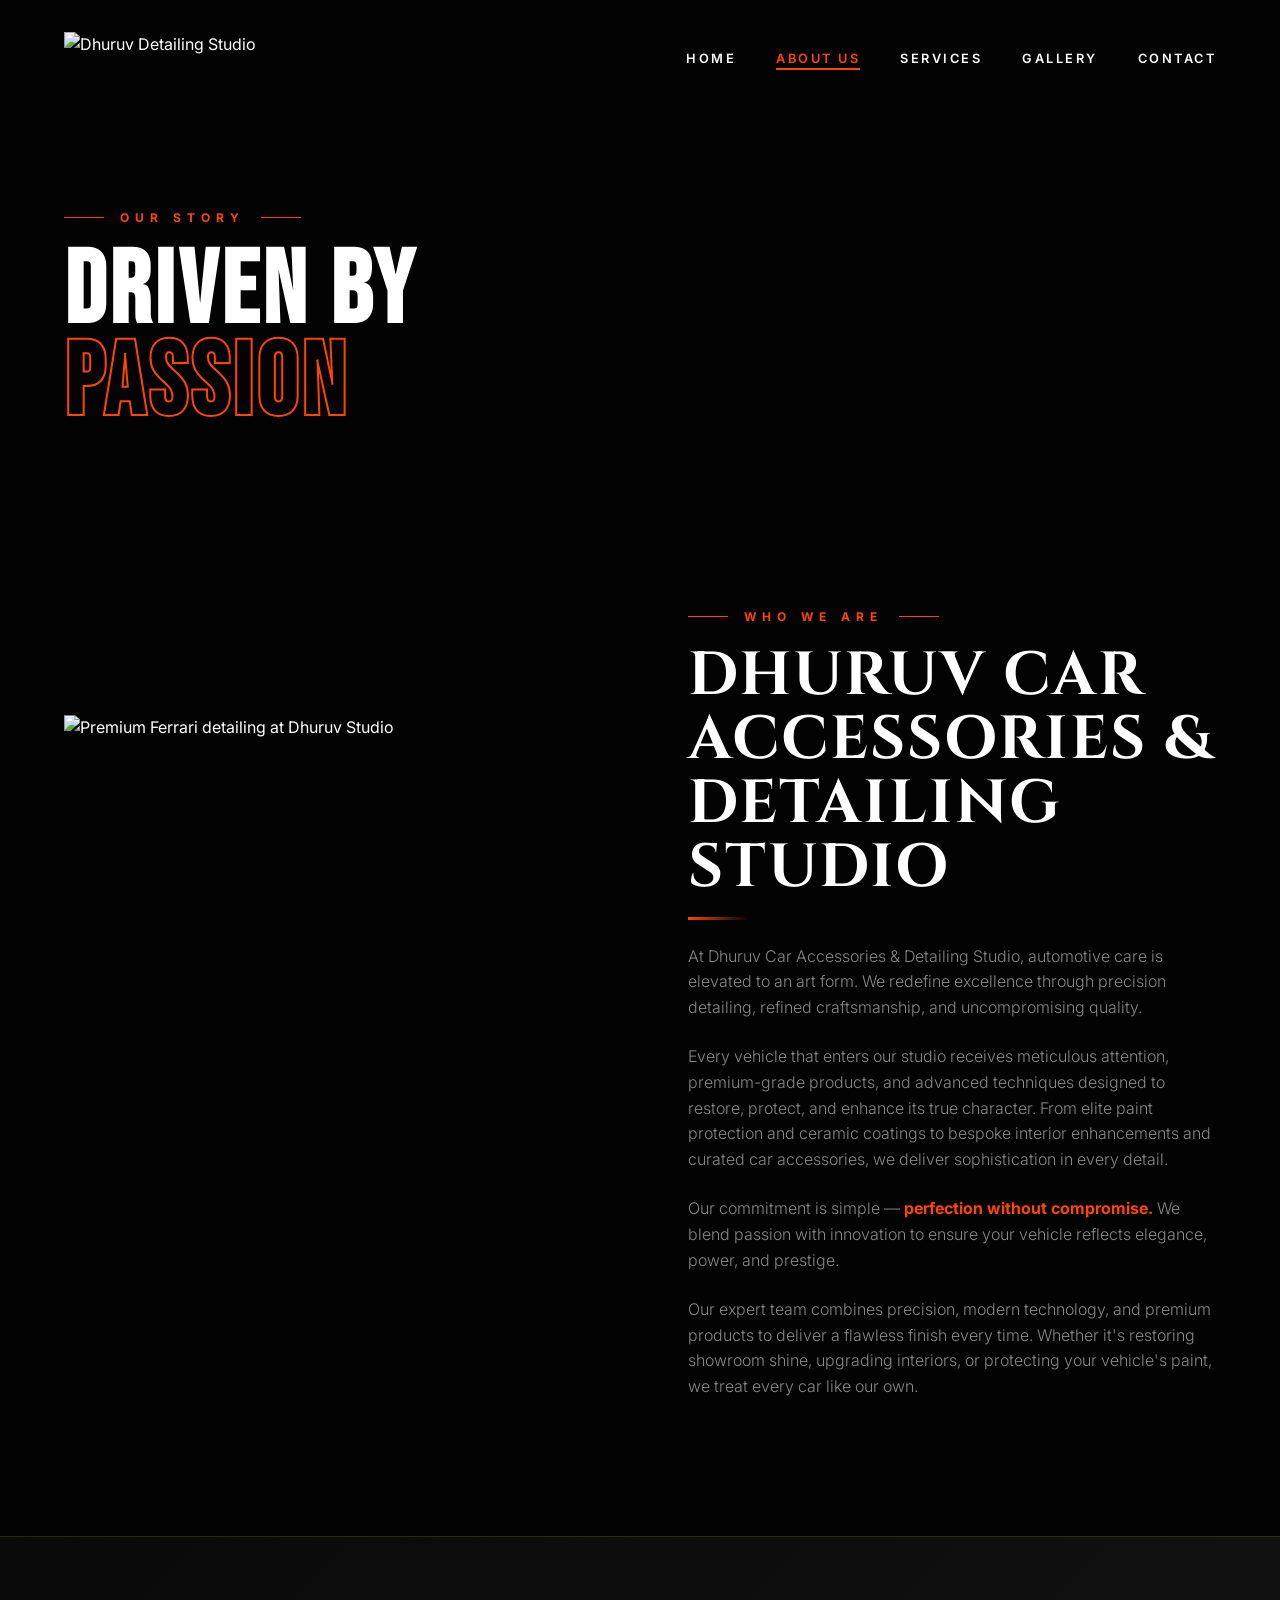
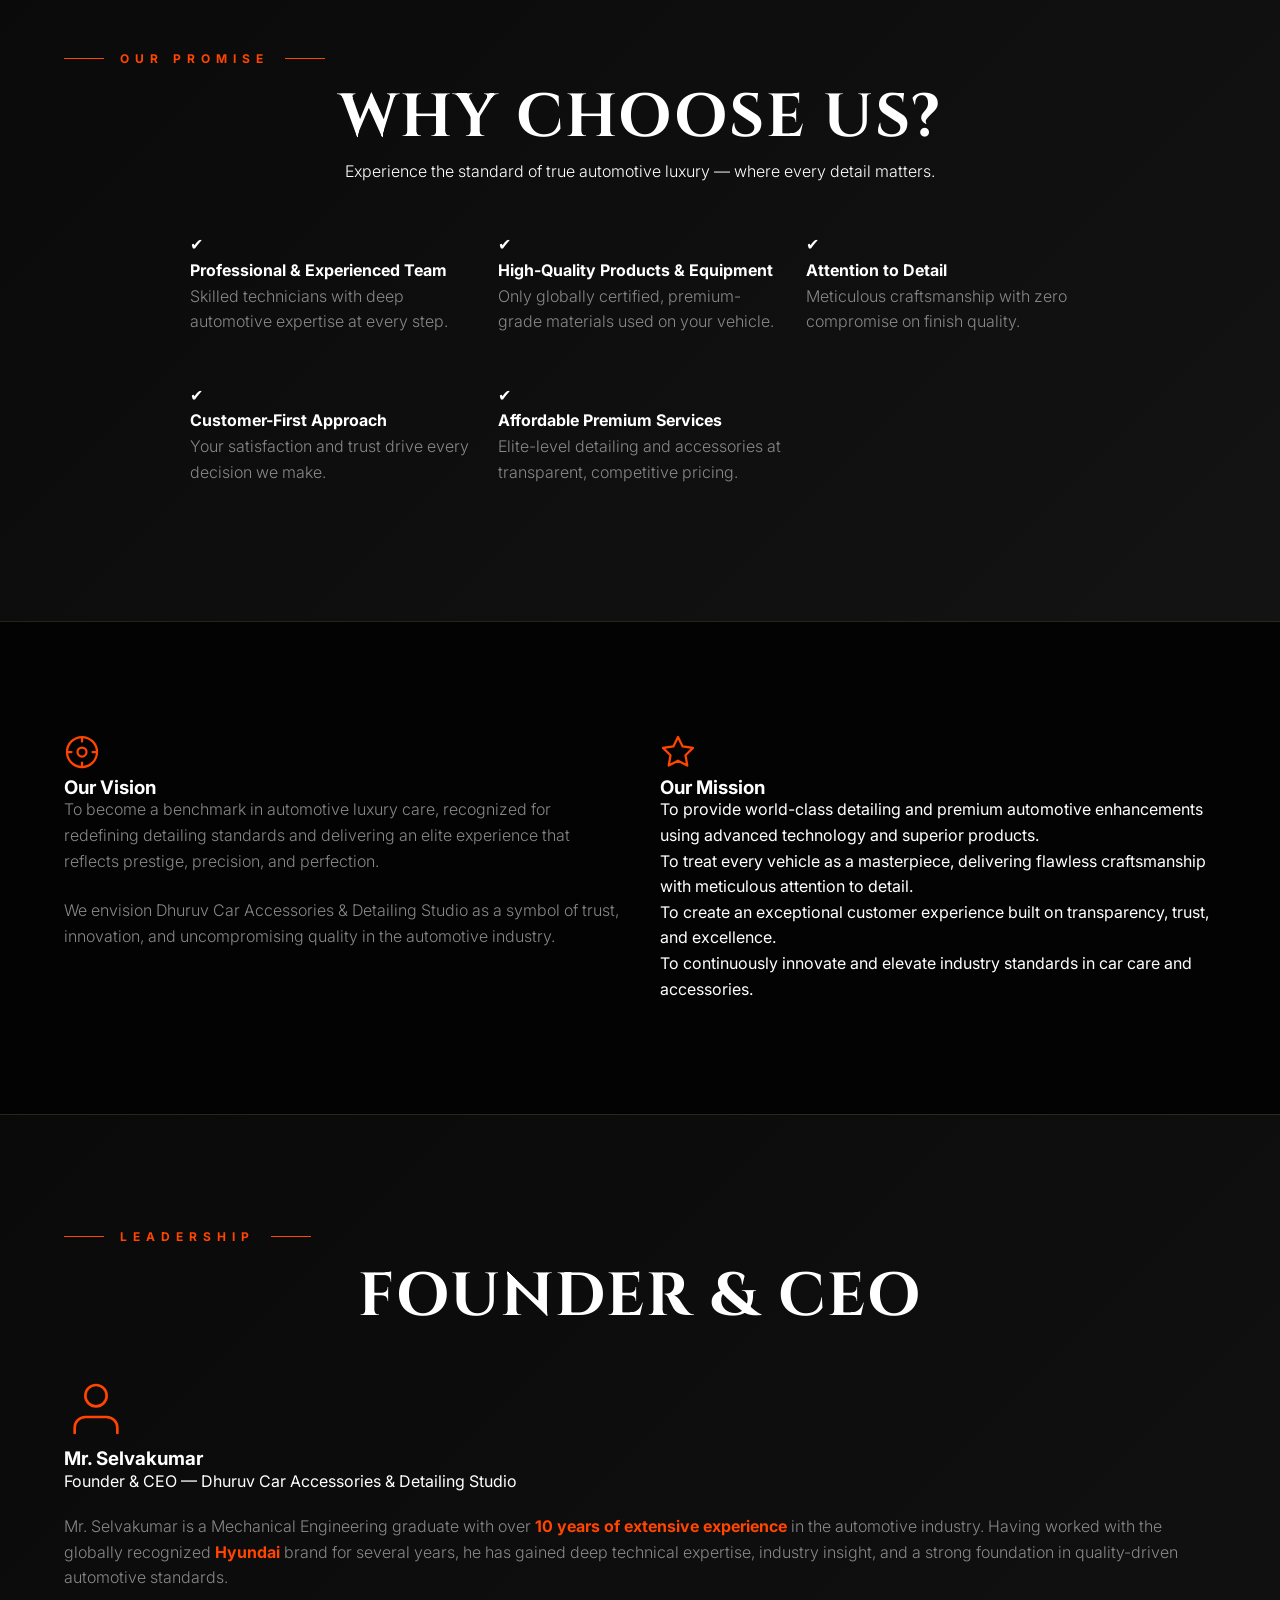
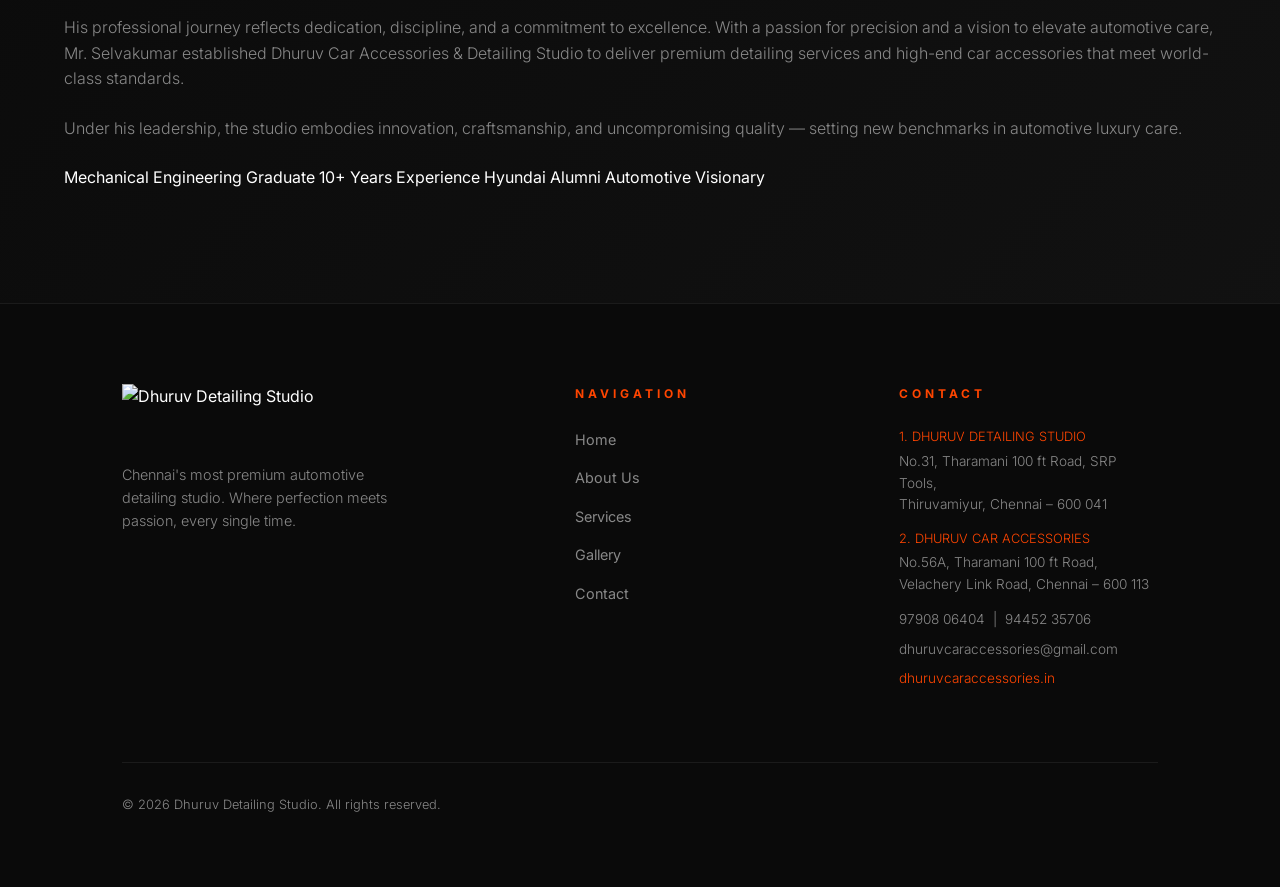
==== commit 6522f7cd: "sanjai worked on contact page working properly" ====
--- a/about.html
+++ b/about.html
@@ -1,21 +1,25 @@
 <!DOCTYPE html>
 <html lang="en">
+
 <head>
     <meta charset="UTF-8">
     <meta name="viewport" content="width=device-width, initial-scale=1.0">
     <title>About Us | Dhuruv Detailing Studio</title>
     <link rel="preconnect" href="https://fonts.googleapis.com">
     <link rel="preconnect" href="https://fonts.gstatic.com" crossorigin>
-    <link href="https://fonts.googleapis.com/css2?family=Bebas+Neue&family=Cinzel:wght@400;700;900&family=Inter:wght@300;400;600;700&display=swap" rel="stylesheet">
+    <link
+        href="https://fonts.googleapis.com/css2?family=Bebas+Neue&family=Cinzel:wght@400;700;900&family=Inter:wght@300;400;600;700&display=swap"
+        rel="stylesheet">
     <link rel="stylesheet" href="style.css">
 </head>
+
 <body>
 
     <!-- Navigation -->
     <nav class="navbar" id="mainNav">
         <div class="nav-container">
             <a href="index.html" class="logo">
-                <img src="logo.jpg" alt="Dhuruv Detailing Studio" class="nav-logo-img">
+                <img src="images/logo.jpg" alt="Dhuruv Detailing Studio" class="nav-logo-img">
             </a>
             <ul class="nav-links">
                 <li><a href="index.html">Home</a></li>
@@ -42,24 +46,185 @@
 
     <!-- Page Header -->
     <header class="page-header">
-        <div class="page-header-bg" style="background-image: url('https://images.unsplash.com/photo-1599839619722-39751411ea63?ixlib=rb-4.0.3&auto=format&fit=crop&w=1920&q=80');"></div>
+        <div class="page-header-bg" style="background-image: url('images/about-header.jpg');">
+        </div>
         <div class="container" style="position: relative; z-index: 2;">
             <div class="section-label">Our Story</div>
-            <h1 class="bold-title">DRIVEN BY<br><span style="-webkit-text-stroke:2px var(--clr-accent);color:transparent;">PASSION</span></h1>
+            <h1 class="bold-title">DRIVEN BY<br><span
+                    style="-webkit-text-stroke:2px var(--clr-accent);color:transparent;">PASSION</span></h1>
         </div>
     </header>
 
-    <!-- About Content -->
+    <!-- About Intro -->
     <section class="section">
         <div class="container split-section">
-            <div class="split-image">
-                <img src="https://images.unsplash.com/photo-1621252178345-03ba0f5eb221?ixlib=rb-4.0.3&auto=format&fit=crop&w=1000&q=80" alt="Our workshop">
+            <div class="split-image-wrap">
+                <div class="split-image">
+                    <img src="images/about-intro.jpg" alt="Premium Ferrari detailing at Dhuruv Studio">
+                </div>
             </div>
             <div class="content-box">
-                <h2 class="section-title">Excellence in Every Detail.</h2>
-                <p>Located in the heart of Chennai, Dhuruv Detailing Studio was born from a singular obsession: to push automotive aesthetics to their absolute limits. We are not a parts shop; we are a premium facility dedicated to preserving, protecting, and perfecting elite automobiles.</p>
-                <p>We source only the highest grade materials globally—from self-healing paint protection films to ultra-durable ceramic matrix coatings and studio-grade audio systems. Every vehicle entrusted to us undergoes a meticulous transformation strictly governed by our uncompromising standard of excellence.</p>
-                <p>When you leave your keys with Dhuruv, you guarantee your vehicle will be treated with the highest caliber of respect and expertise in the industry.</p>
+                <div class="section-label">Who We Are</div>
+                <h2 class="section-title">Dhuruv Car Accessories &amp; Detailing Studio</h2>
+                <p>At Dhuruv Car Accessories &amp; Detailing Studio, automotive care is elevated to an art form. We
+                    redefine excellence through precision detailing, refined craftsmanship, and uncompromising quality.
+                </p>
+                <p>Every vehicle that enters our studio receives meticulous attention, premium-grade products, and
+                    advanced techniques designed to restore, protect, and enhance its true character. From elite paint
+                    protection and ceramic coatings to bespoke interior enhancements and curated car accessories, we
+                    deliver sophistication in every detail.</p>
+                <p>Our commitment is simple — <strong style="color:var(--clr-accent);">perfection without
+                        compromise.</strong> We blend passion with innovation to ensure your vehicle reflects elegance,
+                    power, and prestige.</p>
+                <p>Our expert team combines precision, modern technology, and premium products to deliver a flawless
+                    finish every time. Whether it's restoring showroom shine, upgrading interiors, or protecting your
+                    vehicle's paint, we treat every car like our own.</p>
+            </div>
+        </div>
+    </section>
+
+    <!-- Why Choose Us -->
+    <section class="section"
+        style="background: linear-gradient(135deg, rgba(10,10,10,0.97) 0%, rgba(20,20,20,0.97) 100%); border-top: 1px solid rgba(212,175,55,0.15); border-bottom: 1px solid rgba(212,175,55,0.15);">
+        <div class="container">
+            <div style="text-align:center; margin-bottom: 3rem;">
+                <div class="section-label">Our Promise</div>
+                <h2 class="section-title" style="margin-bottom: 0.5rem;">Why Choose Us?</h2>
+                <p style="color: var(--clr-muted); max-width: 600px; margin: 0 auto;">Experience the standard of true
+                    automotive luxury — where every detail matters.</p>
+            </div>
+            <div
+                style="display: grid; grid-template-columns: repeat(auto-fit, minmax(280px, 1fr)); gap: 1.5rem; max-width: 900px; margin: 0 auto;">
+                <div class="about-why-card">
+                    <span class="about-why-icon">✔</span>
+                    <div>
+                        <h4>Professional &amp; Experienced Team</h4>
+                        <p>Skilled technicians with deep automotive expertise at every step.</p>
+                    </div>
+                </div>
+                <div class="about-why-card">
+                    <span class="about-why-icon">✔</span>
+                    <div>
+                        <h4>High-Quality Products &amp; Equipment</h4>
+                        <p>Only globally certified, premium-grade materials used on your vehicle.</p>
+                    </div>
+                </div>
+                <div class="about-why-card">
+                    <span class="about-why-icon">✔</span>
+                    <div>
+                        <h4>Attention to Detail</h4>
+                        <p>Meticulous craftsmanship with zero compromise on finish quality.</p>
+                    </div>
+                </div>
+                <div class="about-why-card">
+                    <span class="about-why-icon">✔</span>
+                    <div>
+                        <h4>Customer-First Approach</h4>
+                        <p>Your satisfaction and trust drive every decision we make.</p>
+                    </div>
+                </div>
+                <div class="about-why-card">
+                    <span class="about-why-icon">✔</span>
+                    <div>
+                        <h4>Affordable Premium Services</h4>
+                        <p>Elite-level detailing and accessories at transparent, competitive pricing.</p>
+                    </div>
+                </div>
+            </div>
+        </div>
+    </section>
+
+    <!-- Vision & Mission -->
+    <section class="section">
+        <div class="container">
+            <div
+                style="display: grid; grid-template-columns: repeat(auto-fit, minmax(320px, 1fr)); gap: 2.5rem; align-items: start;">
+
+                <!-- Our Vision -->
+                <div class="about-vm-card">
+                    <div class="about-vm-icon">
+                        <svg width="36" height="36" viewBox="0 0 24 24" fill="none" stroke="var(--clr-accent)"
+                            stroke-width="1.5" stroke-linecap="round" stroke-linejoin="round">
+                            <circle cx="12" cy="12" r="10" />
+                            <circle cx="12" cy="12" r="3" />
+                            <line x1="12" y1="2" x2="12" y2="5" />
+                            <line x1="12" y1="19" x2="12" y2="22" />
+                            <line x1="2" y1="12" x2="5" y2="12" />
+                            <line x1="19" y1="12" x2="22" y2="12" />
+                        </svg>
+                    </div>
+                    <h3 class="about-vm-title">Our Vision</h3>
+                    <p>To become a benchmark in automotive luxury care, recognized for redefining detailing standards
+                        and delivering an elite experience that reflects prestige, precision, and perfection.</p>
+                    <p style="margin-top: 1rem;">We envision Dhuruv Car Accessories &amp; Detailing Studio as a symbol
+                        of trust, innovation, and uncompromising quality in the automotive industry.</p>
+                </div>
+
+                <!-- Our Mission -->
+                <div class="about-vm-card">
+                    <div class="about-vm-icon">
+                        <svg width="36" height="36" viewBox="0 0 24 24" fill="none" stroke="var(--clr-accent)"
+                            stroke-width="1.5" stroke-linecap="round" stroke-linejoin="round">
+                            <polygon
+                                points="12 2 15.09 8.26 22 9.27 17 14.14 18.18 21.02 12 17.77 5.82 21.02 7 14.14 2 9.27 8.91 8.26 12 2" />
+                        </svg>
+                    </div>
+                    <h3 class="about-vm-title">Our Mission</h3>
+                    <ul class="about-mission-list">
+                        <li>To provide world-class detailing and premium automotive enhancements using advanced
+                            technology and superior products.</li>
+                        <li>To treat every vehicle as a masterpiece, delivering flawless craftsmanship with meticulous
+                            attention to detail.</li>
+                        <li>To create an exceptional customer experience built on transparency, trust, and excellence.
+                        </li>
+                        <li>To continuously innovate and elevate industry standards in car care and accessories.</li>
+                    </ul>
+                </div>
+
+            </div>
+        </div>
+    </section>
+
+    <!-- Founder Section -->
+    <section class="section"
+        style="background: linear-gradient(135deg, rgba(10,10,10,0.97) 0%, rgba(18,18,18,0.97) 100%); border-top: 1px solid rgba(212,175,55,0.15);">
+        <div class="container">
+            <div style="text-align:center; margin-bottom: 3rem;">
+                <div class="section-label">Leadership</div>
+                <h2 class="section-title">Founder &amp; CEO</h2>
+            </div>
+            <div class="about-founder-card">
+                <div class="about-founder-avatar">
+                    <svg width="64" height="64" viewBox="0 0 24 24" fill="none" stroke="var(--clr-accent)"
+                        stroke-width="1" stroke-linecap="round" stroke-linejoin="round">
+                        <path d="M20 21v-2a4 4 0 0 0-4-4H8a4 4 0 0 0-4 4v2" />
+                        <circle cx="12" cy="7" r="4" />
+                    </svg>
+                </div>
+                <div class="about-founder-info">
+                    <h3 class="about-founder-name">Mr. Selvakumar</h3>
+                    <span class="about-founder-role">Founder &amp; CEO — Dhuruv Car Accessories &amp; Detailing
+                        Studio</span>
+                    <p style="margin-top: 1.25rem;">Mr. Selvakumar is a Mechanical Engineering graduate with over
+                        <strong style="color:var(--clr-accent);">10 years of extensive experience</strong> in the
+                        automotive industry. Having worked with the globally recognized <strong
+                            style="color:var(--clr-accent);">Hyundai</strong> brand for several years, he has gained
+                        deep technical expertise, industry insight, and a strong foundation in quality-driven automotive
+                        standards.
+                    </p>
+                    <p style="margin-top: 1rem;">His professional journey reflects dedication, discipline, and a
+                        commitment to excellence. With a passion for precision and a vision to elevate automotive care,
+                        Mr. Selvakumar established Dhuruv Car Accessories &amp; Detailing Studio to deliver premium
+                        detailing services and high-end car accessories that meet world-class standards.</p>
+                    <p style="margin-top: 1rem;">Under his leadership, the studio embodies innovation, craftsmanship,
+                        and uncompromising quality — setting new benchmarks in automotive luxury care.</p>
+                    <div class="about-founder-tags">
+                        <span class="about-founder-tag">Mechanical Engineering Graduate</span>
+                        <span class="about-founder-tag">10+ Years Experience</span>
+                        <span class="about-founder-tag">Hyundai Alumni</span>
+                        <span class="about-founder-tag">Automotive Visionary</span>
+                    </div>
+                </div>
             </div>
         </div>
     </section>
@@ -70,9 +235,10 @@
             <div class="footer-grid">
                 <div class="footer-brand">
                     <a href="index.html">
-                        <img src="logo.jpg" alt="Dhuruv Detailing Studio" class="footer-logo-img">
+                        <img src="images/logo.jpg" alt="Dhuruv Detailing Studio" class="footer-logo-img">
                     </a>
-                    <p>Chennai's most premium automotive detailing studio. Where perfection meets passion, every single time.</p>
+                    <p>Chennai's most premium automotive detailing studio. Where perfection meets passion, every single
+                        time.</p>
                 </div>
                 <div class="footer-nav">
                     <h4>Navigation</h4>
@@ -86,13 +252,25 @@
                 </div>
                 <div class="footer-contact">
                     <h4>Contact</h4>
-                    <p>No.31, Tharamani 100ft Road,<br>Opp Proton Hospital,<br>Chennai 600 041</p>
-                    <p style="margin-top:1rem;">Grand Opening: April 20, 2026</p>
+                    <div style="margin-bottom: 0.8rem;">
+                        <p style="font-size: 0.8rem; color: var(--clr-accent); margin-bottom: 0.2rem; text-transform: uppercase;">1. Dhuruv Detailing Studio</p>
+                        <p style="margin-bottom: 0;">No.31, Tharamani 100 ft Road, SRP Tools,<br>Thiruvamiyur, Chennai – 600 041</p>
+                    </div>
+                    <div>
+                        <p style="font-size: 0.8rem; color: var(--clr-accent); margin-bottom: 0.2rem; text-transform: uppercase;">2. Dhuruv Car Accessories</p>
+                        <p style="margin-bottom: 0;">No.56A, Tharamani 100 ft Road,<br>Velachery Link Road, Chennai – 600 113</p>
+                    </div>
+                    <p style="margin-top:0.8rem;"><a href="tel:9790806404" style="color:var(--clr-sub);">97908 06404</a>
+                        &nbsp;|&nbsp; <a href="tel:9445235706" style="color:var(--clr-sub);">94452 35706</a></p>
+                    <p style="margin-top:0.4rem;"><a href="mailto:dhuruvcaraccessories@gmail.com"
+                            style="color:var(--clr-sub);">dhuruvcaraccessories@gmail.com</a></p>
+                    <p style="margin-top:0.4rem;"><a href="https://dhuruvcaraccessories.in" target="_blank"
+                            style="color:var(--clr-accent);">dhuruvcaraccessories.in</a></p>
                 </div>
             </div>
             <div class="footer-bottom">
                 <p>© 2026 Dhuruv Detailing Studio. All rights reserved.</p>
-                <p>Arrive Ordinary. Depart Exceptional. ✨</p>
+                <!-- <p>Arrive Ordinary. Depart Exceptional. ✨</p> -->
             </div>
         </div>
     </footer>
@@ -110,4 +288,5 @@
         }
     </script>
 </body>
-</html>
+
+</html>
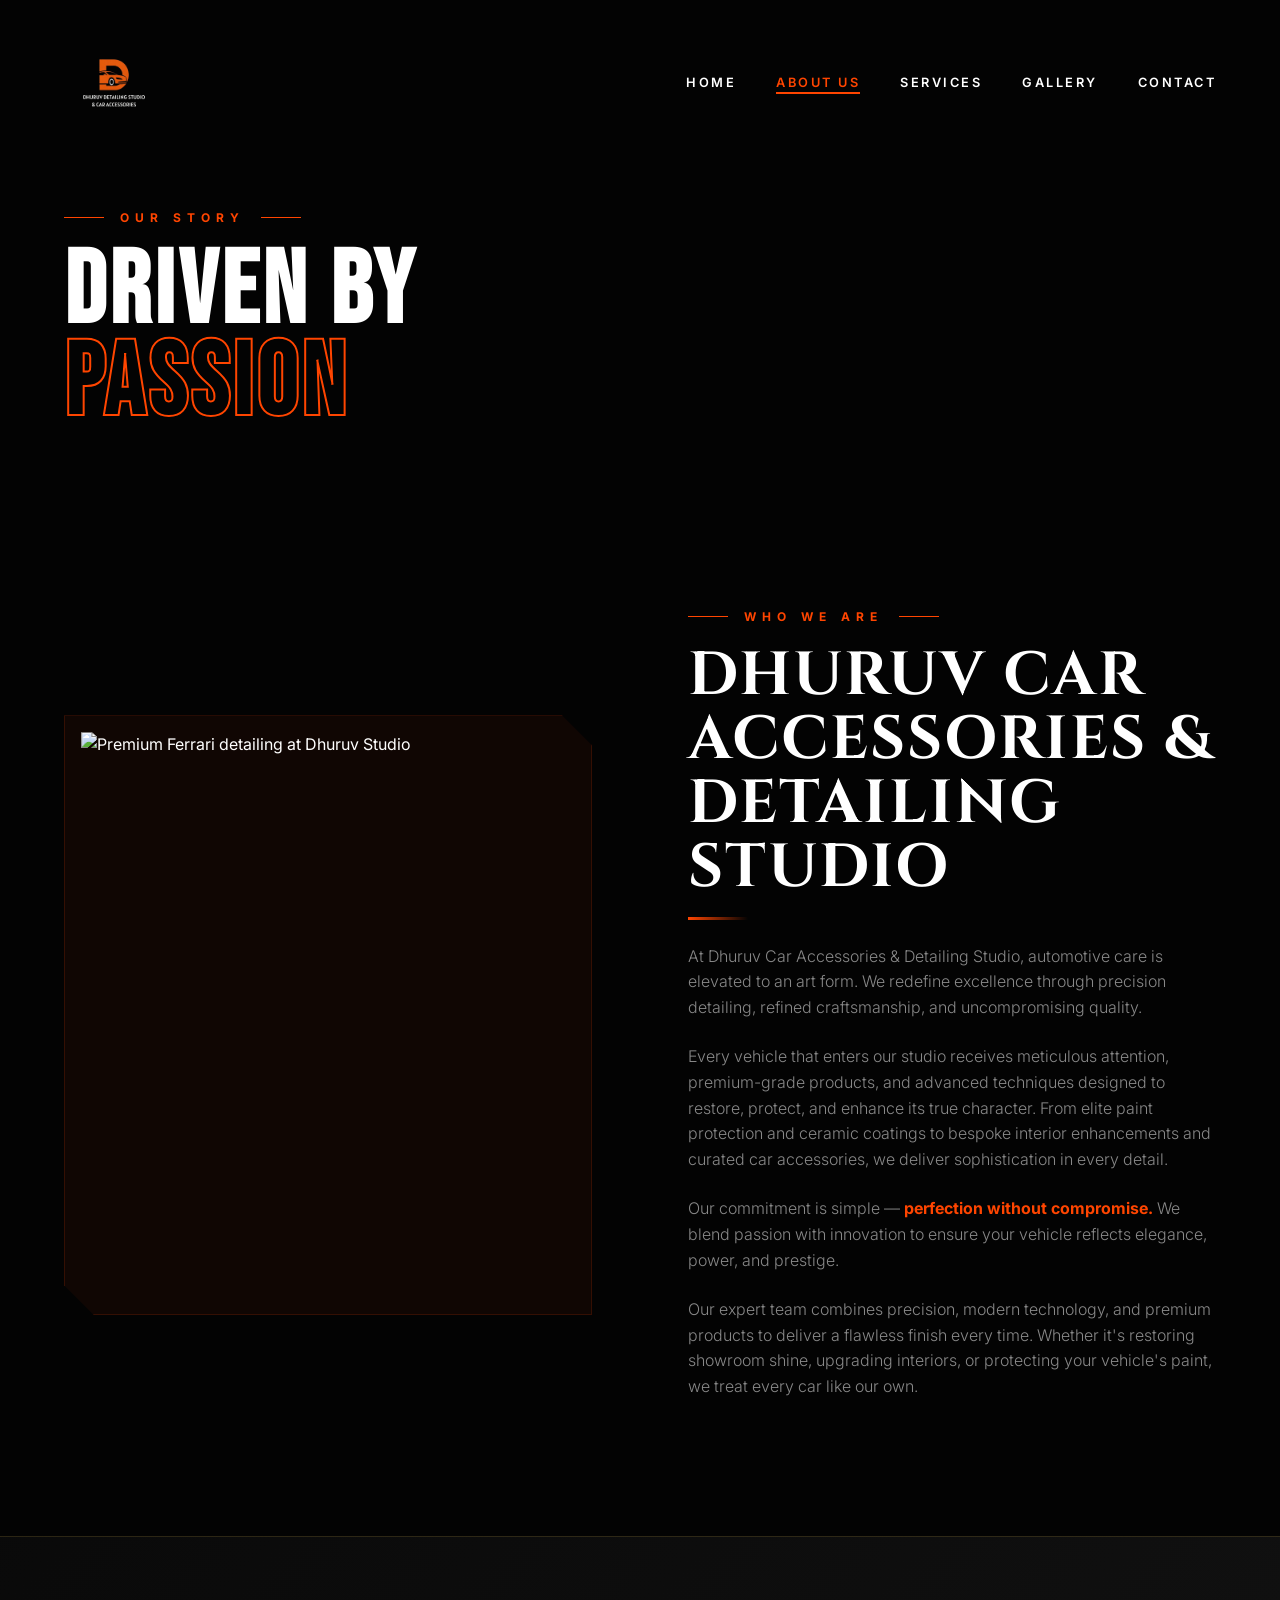
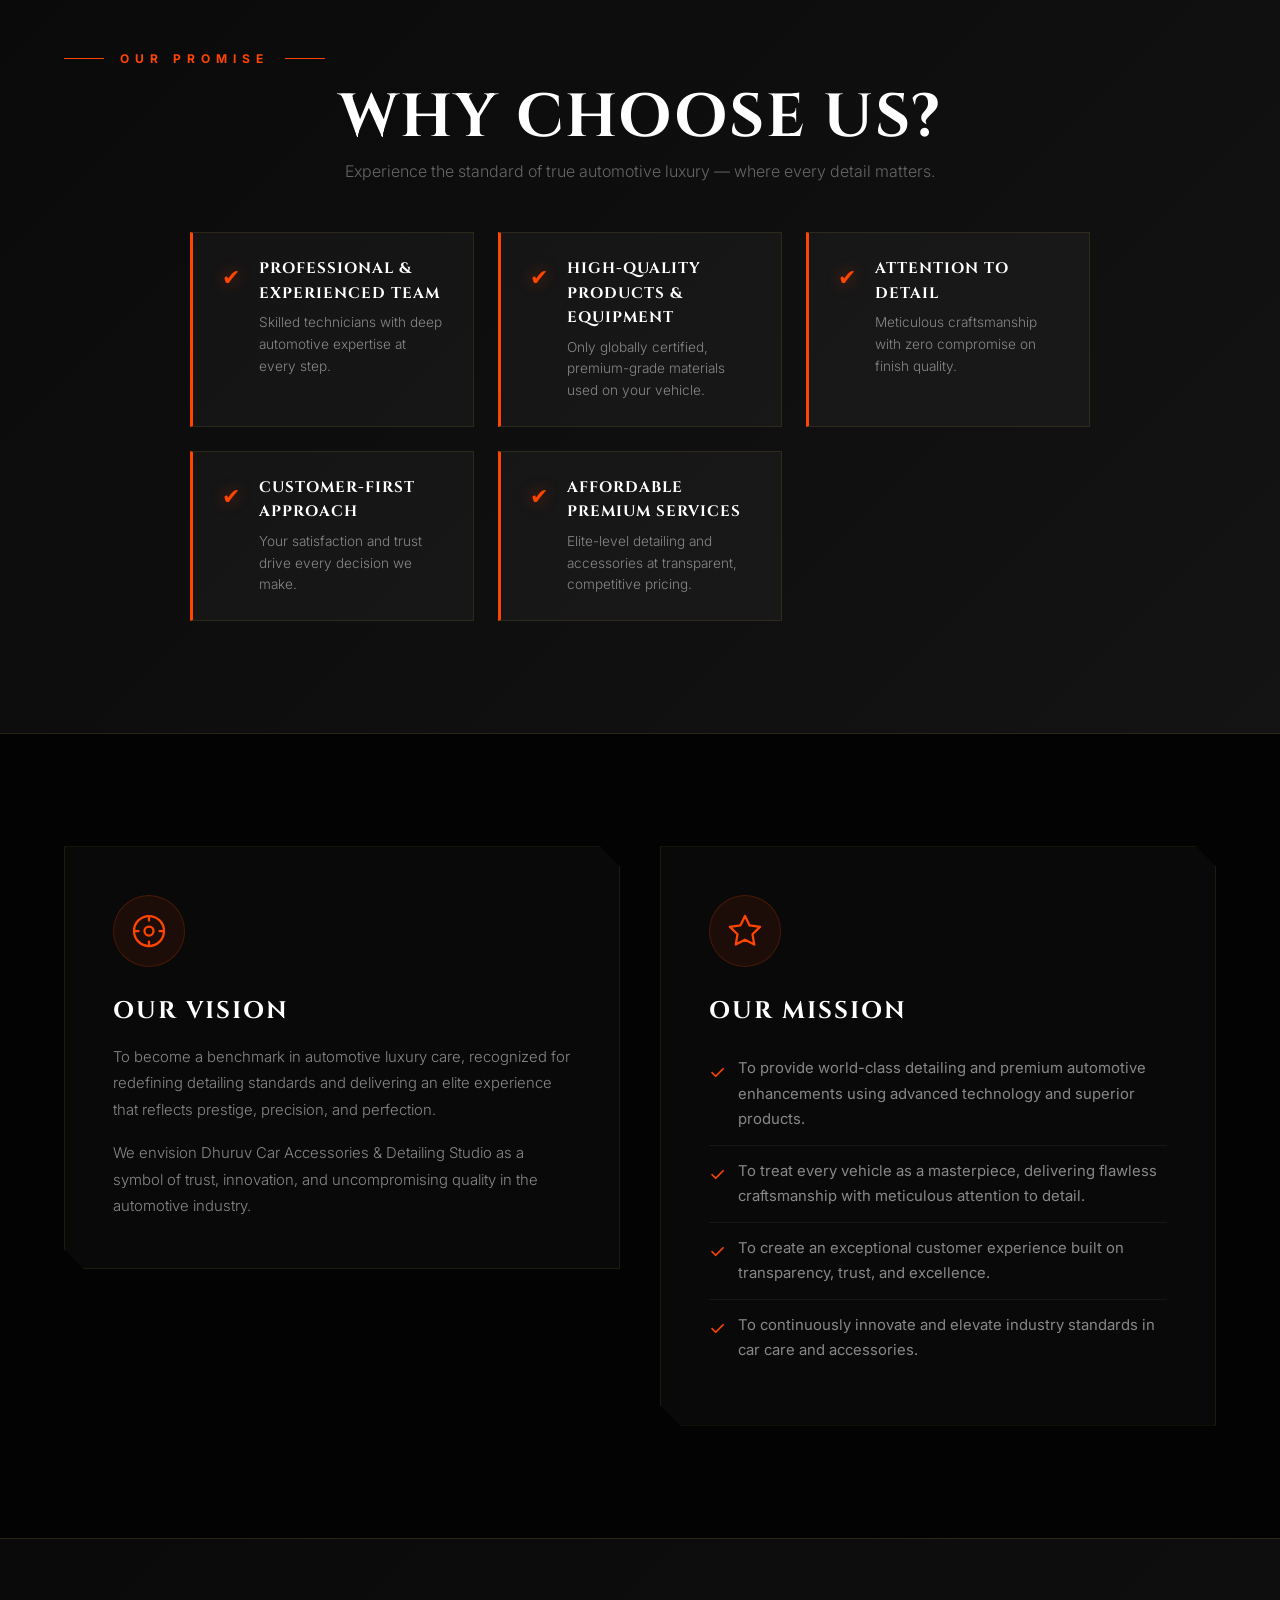
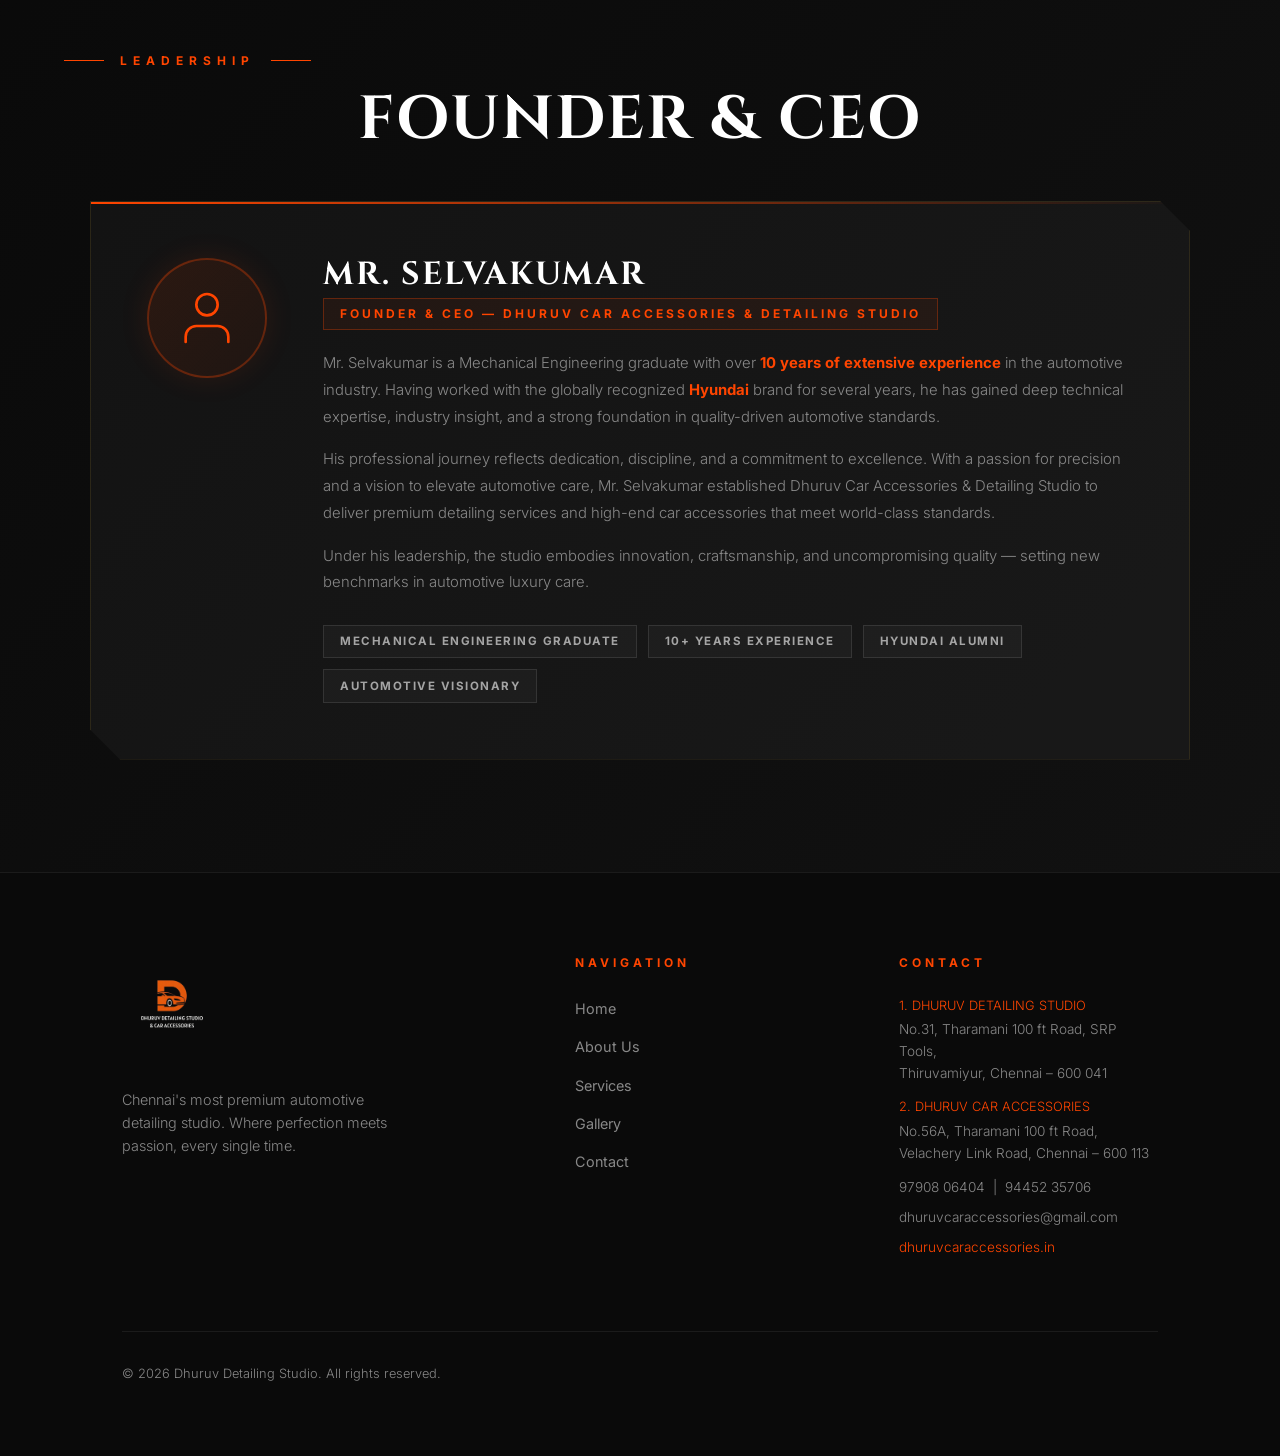
==== commit 72dd8add: "mynewcommit" ====
--- a/about.html
+++ b/about.html
@@ -19,13 +19,13 @@
     <nav class="navbar" id="mainNav">
         <div class="nav-container">
             <a href="index.html" class="logo">
-                <img src="images/logo.jpg" alt="Dhuruv Detailing Studio" class="nav-logo-img">
+                <img src="images/logo1.png" alt="Dhuruv Detailing Studio" class="nav-logo-img">
             </a>
             <ul class="nav-links">
                 <li><a href="index.html">Home</a></li>
                 <li><a href="about.html" class="active">About Us</a></li>
                 <li><a href="shop.html">Services</a></li>
-                <li><a href="gallery.html">Gallery</a></li>
+                <li><a href="gallery.php">Gallery</a></li>
                 <li><a href="contact.html">Contact</a></li>
             </ul>
             <div class="hamburger" id="hamburger" onclick="toggleMenu()">
@@ -40,7 +40,7 @@
         <a href="index.html" onclick="toggleMenu()">Home</a>
         <a href="about.html" onclick="toggleMenu()">About Us</a>
         <a href="shop.html" onclick="toggleMenu()">Services</a>
-        <a href="gallery.html" onclick="toggleMenu()">Gallery</a>
+        <a href="gallery.php" onclick="toggleMenu()">Gallery</a>
         <a href="contact.html" onclick="toggleMenu()">Contact</a>
     </div>
 
@@ -235,7 +235,7 @@
             <div class="footer-grid">
                 <div class="footer-brand">
                     <a href="index.html">
-                        <img src="images/logo.jpg" alt="Dhuruv Detailing Studio" class="footer-logo-img">
+                        <div class="left-cont"><img src="images/logo1.png" alt="Dhuruv Detailing Studio" class="footer-logo-img"></div>
                     </a>
                     <p>Chennai's most premium automotive detailing studio. Where perfection meets passion, every single
                         time.</p>
@@ -246,7 +246,7 @@
                         <li><a href="index.html">Home</a></li>
                         <li><a href="about.html">About Us</a></li>
                         <li><a href="shop.html">Services</a></li>
-                        <li><a href="gallery.html">Gallery</a></li>
+                        <li><a href="gallery.php">Gallery</a></li>
                         <li><a href="contact.html">Contact</a></li>
                     </ul>
                 </div>
--- a/style.css
+++ b/style.css
@@ -10,11 +10,12 @@
     --clr-bg-3: #111111;
     --clr-accent: #FF4500;
     --clr-accent-2: #FF6B00;
-    --clr-accent-glow: rgba(255,69,0,0.6);
+    --clr-accent-glow: rgba(255, 69, 0, 0.6);
     --clr-gold: #C9A84C;
     --clr-white: #FFFFFF;
     --clr-sub: #888888;
-    --clr-border: rgba(255,255,255,0.07);
+    --clr-muted: #666666;
+    --clr-border: rgba(255, 255, 255, 0.07);
     --font-display: 'Bebas Neue', sans-serif;
     --font-heading: 'Cinzel', serif;
     --font-body: 'Inter', sans-serif;
@@ -24,9 +25,17 @@
 /* ==============================================
    RESET & BASE
    ============================================== */
-*, *::before, *::after { margin: 0; padding: 0; box-sizing: border-box; }
-
-html { scroll-behavior: smooth; }
+*,
+*::before,
+*::after {
+    margin: 0;
+    padding: 0;
+    box-sizing: border-box;
+}
+
+html {
+    scroll-behavior: smooth;
+}
 
 body {
     font-family: var(--font-body);
@@ -36,101 +45,254 @@
     overflow-x: hidden;
 }
 
-h1, h2, h3 { line-height: 1.05; }
-p { color: var(--clr-sub); font-weight: 300; margin-bottom: 1.5rem; }
-a { text-decoration: none; color: inherit; transition: var(--transition); }
-ul { list-style: none; }
-img { max-width: 100%; display: block; }
-
-.container { width: 100%; max-width: 1400px; margin: 0 auto; padding: 0 5%; }
-.text-center { text-align: center; }
-.section { padding: 7rem 0; }
+h1,
+h2,
+h3 {
+    line-height: 1.05;
+}
+
+p {
+    color: var(--clr-sub);
+    font-weight: 300;
+    margin-bottom: 1.5rem;
+}
+
+a {
+    text-decoration: none;
+    color: inherit;
+    transition: var(--transition);
+}
+
+ul {
+    list-style: none;
+}
+
+img {
+    max-width: 100%;
+    display: block;
+}
+
+.container {
+    width: 100%;
+    max-width: 1400px;
+    margin: 0 auto;
+    padding: 0 5%;
+}
+
+.text-center {
+    text-align: center;
+}
+
+.section {
+    padding: 7rem 0;
+}
 
 /* ==============================================
    NAVIGATION
    ============================================== */
 .navbar {
-    position: fixed; top: 0; left: 0; width: 100%; z-index: 1000;
-    padding: 2rem 5%; transition: var(--transition);
+    position: fixed;
+    top: 0;
+    left: 0;
+    width: 100%;
+    z-index: 1000;
+    padding: 2rem 5%;
+    transition: var(--transition);
 }
 
 .navbar.scrolled {
     background: rgba(3, 3, 3, 0.92);
     backdrop-filter: blur(24px);
     padding: 1.2rem 5%;
-    border-bottom: 1px solid rgba(255,69,0,0.15);
-    box-shadow: 0 4px 40px rgba(0,0,0,0.5);
-}
-
-.nav-container { display: flex; justify-content: space-between; align-items: center; }
-
-.nav-logo-img { height: 52px; width: auto; object-fit: contain; display: block; }
-.footer-logo-img { height: 60px; width: auto; margin: 0 auto 1.2rem auto; display: block; object-fit: contain; }
-
-.nav-links { display: flex; gap: 2.5rem; align-items: center; }
+    border-bottom: 1px solid rgba(255, 69, 0, 0.15);
+    box-shadow: 0 4px 40px rgba(0, 0, 0, 0.5);
+}
+
+.nav-container {
+    display: flex;
+    justify-content: space-between;
+    align-items: center;
+}
+
+.nav-logo-img {
+    height: 100px;
+    width: auto;
+    object-fit: contain;
+    display: block;
+}
+
+.footer-logo-img {
+    height: 100px;
+    width: auto;
+    margin: 0 auto 1.2rem auto;
+    display: block;
+    object-fit: contain;
+}
+
+.left-cont{
+    display:grid;
+    justify-content:start;
+}
+
+
+.nav-links {
+    display: flex;
+    gap: 2.5rem;
+    align-items: center;
+}
+
 .nav-links a {
-    font-size: 0.8rem; font-weight: 600; text-transform: uppercase; letter-spacing: 2.5px;
-    position: relative; padding-bottom: 4px;
-}
+    font-size: 0.8rem;
+    font-weight: 600;
+    text-transform: uppercase;
+    letter-spacing: 2.5px;
+    position: relative;
+    padding-bottom: 4px;
+}
+
 .nav-links a::after {
-    content: ''; position: absolute; bottom: 0; left: 0; width: 0%;
-    height: 2px; background: var(--clr-accent); transition: var(--transition);
-}
-.nav-links a:hover::after, .nav-links a.active::after { width: 100%; }
-.nav-links a:hover, .nav-links a.active { color: var(--clr-accent); }
+    content: '';
+    position: absolute;
+    bottom: 0;
+    left: 0;
+    width: 0%;
+    height: 2px;
+    background: var(--clr-accent);
+    transition: var(--transition);
+}
+
+.nav-links a:hover::after,
+.nav-links a.active::after {
+    width: 100%;
+}
+
+.nav-links a:hover,
+.nav-links a.active {
+    color: var(--clr-accent);
+}
 
 /* Hamburger */
-.hamburger { display: none; flex-direction: column; gap: 5px; cursor: pointer; }
-.hamburger span { width: 26px; height: 2px; background: #fff; transition: var(--transition); }
+.hamburger {
+    display: none;
+    flex-direction: column;
+    gap: 5px;
+    cursor: pointer;
+}
+
+.hamburger span {
+    width: 26px;
+    height: 2px;
+    background: #fff;
+    transition: var(--transition);
+}
 
 /* Mobile menu */
 .mobile-menu {
-    display: none; position: fixed; top: 0; left: 0; width: 100%; height: 100%;
-    background: rgba(3,3,3,0.97); z-index: 999; flex-direction: column;
-    align-items: center; justify-content: center; gap: 3rem;
-}
-.mobile-menu.open { display: flex; }
-.mobile-menu a { font-size: 2rem; font-family: var(--font-display); letter-spacing: 4px; }
-.mobile-menu a:hover { color: var(--clr-accent); }
-.mobile-close { position: absolute; top: 2rem; right: 5%; font-size: 2rem; cursor: pointer; color: var(--clr-sub); }
+    display: none;
+    position: fixed;
+    top: 0;
+    left: 0;
+    width: 100%;
+    height: 100%;
+    background: rgba(3, 3, 3, 0.97);
+    z-index: 999;
+    flex-direction: column;
+    align-items: center;
+    justify-content: center;
+    gap: 3rem;
+}
+
+.mobile-menu.open {
+    display: flex;
+}
+
+.mobile-menu a {
+    font-size: 2rem;
+    font-family: var(--font-display);
+    letter-spacing: 4px;
+}
+
+.mobile-menu a:hover {
+    color: var(--clr-accent);
+}
+
+.mobile-close {
+    position: absolute;
+    top: 2rem;
+    right: 5%;
+    font-size: 2rem;
+    cursor: pointer;
+    color: var(--clr-sub);
+}
 
 /* ==============================================
    BUTTONS
    ============================================== */
 .btn {
-    display: inline-flex; align-items: center; justify-content: center; gap: 0.75rem;
-    padding: 1rem 2.8rem; font-family: var(--font-body); font-size: 0.8rem;
-    font-weight: 700; text-transform: uppercase; letter-spacing: 3px;
-    border: 1px solid transparent; cursor: pointer; position: relative; overflow: hidden;
-    transition: var(--transition); clip-path: polygon(0 0, calc(100% - 12px) 0, 100% 12px, 100% 100%, 12px 100%, 0 calc(100% - 12px));
-}
+    display: inline-flex;
+    align-items: center;
+    justify-content: center;
+    gap: 0.75rem;
+    padding: 1rem 2.8rem;
+    font-family: var(--font-body);
+    font-size: 0.8rem;
+    font-weight: 700;
+    text-transform: uppercase;
+    letter-spacing: 3px;
+    border: 1px solid transparent;
+    cursor: pointer;
+    position: relative;
+    overflow: hidden;
+    transition: var(--transition);
+    clip-path: polygon(0 0, calc(100% - 12px) 0, 100% 12px, 100% 100%, 12px 100%, 0 calc(100% - 12px));
+}
+
 .btn::after {
-    content: ''; position: absolute; inset: 0;
-    background: linear-gradient(135deg, rgba(255,255,255,0.15) 0%, transparent 60%);
-    opacity: 0; transition: var(--transition);
-}
-.btn:hover::after { opacity: 1; }
+    content: '';
+    position: absolute;
+    inset: 0;
+    background: linear-gradient(135deg, rgba(255, 255, 255, 0.15) 0%, transparent 60%);
+    opacity: 0;
+    transition: var(--transition);
+}
+
+.btn:hover::after {
+    opacity: 1;
+}
 
 .btn-primary {
     background: linear-gradient(135deg, var(--clr-accent), var(--clr-accent-2));
-    color: #fff; box-shadow: 0 0 25px rgba(255,69,0,0.4);
-}
+    color: #fff;
+    box-shadow: 0 0 25px rgba(255, 69, 0, 0.4);
+}
+
 .btn-primary:hover {
     transform: translateY(-3px);
-    box-shadow: 0 0 45px rgba(255,69,0,0.7), 0 10px 30px rgba(0,0,0,0.4);
+    box-shadow: 0 0 45px rgba(255, 69, 0, 0.7), 0 10px 30px rgba(0, 0, 0, 0.4);
 }
 
 .btn-secondary {
-    background: transparent; border-color: var(--clr-white); color: var(--clr-white);
-}
+    background: transparent;
+    border-color: var(--clr-white);
+    color: var(--clr-white);
+}
+
 .btn-secondary:hover {
-    background: var(--clr-white); color: var(--clr-bg); transform: translateY(-3px);
+    background: var(--clr-white);
+    color: var(--clr-bg);
+    transform: translateY(-3px);
 }
 
 .btn-ghost {
-    background: transparent; border-color: var(--clr-accent); color: var(--clr-accent);
-}
-.btn-ghost:hover { background: var(--clr-accent); color: #fff; }
+    background: transparent;
+    border-color: var(--clr-accent);
+    color: var(--clr-accent);
+}
+
+.btn-ghost:hover {
+    background: var(--clr-accent);
+    color: #fff;
+}
 
 /* ==============================================
    TYPOGRAPHY
@@ -144,57 +306,92 @@
 }
 
 .section-label {
-    font-size: 0.75rem; font-weight: 700; letter-spacing: 6px;
-    text-transform: uppercase; color: var(--clr-accent);
-    display: flex; align-items: center; gap: 1rem; margin-bottom: 1.2rem;
-}
-.section-label::before, .section-label::after {
-    content: ''; flex: 1; max-width: 40px; height: 1px; background: var(--clr-accent);
+    font-size: 0.75rem;
+    font-weight: 700;
+    letter-spacing: 6px;
+    text-transform: uppercase;
+    color: var(--clr-accent);
+    display: flex;
+    align-items: center;
+    gap: 1rem;
+    margin-bottom: 1.2rem;
+}
+
+.section-label::before,
+.section-label::after {
+    content: '';
+    flex: 1;
+    max-width: 40px;
+    height: 1px;
+    background: var(--clr-accent);
 }
 
 .section-title {
     font-family: var(--font-heading);
     font-size: clamp(2rem, 5vw, 3.8rem);
-    font-weight: 700; letter-spacing: 2px; text-transform: uppercase;
-    margin-bottom: 1.5rem; position: relative;
+    font-weight: 700;
+    letter-spacing: 2px;
+    text-transform: uppercase;
+    margin-bottom: 1.5rem;
+    position: relative;
 }
 
 .bold-title {
     font-family: var(--font-display);
     font-size: clamp(3rem, 8vw, 7rem);
-    letter-spacing: 4px; text-transform: uppercase; line-height: 0.9;
+    letter-spacing: 4px;
+    text-transform: uppercase;
+    line-height: 0.9;
 }
 
 /* ==============================================
-   HERO — CINEMATIC with SMOKE & LIGHTNING
+   HERO Ã¢â‚¬â€ CINEMATIC with SMOKE & LIGHTNING
    ============================================== */
 .hero-fs {
-    height: 100vh; min-height: 700px;
-    position: relative; display: flex; align-items: center; justify-content: center;
-    text-align: center; overflow: hidden;
-    padding-top: 100px; /* Prevent overlap with fixed navbar */
+    height: 100vh;
+    min-height: 700px;
+    position: relative;
+    display: flex;
+    align-items: center;
+    justify-content: center;
+    text-align: center;
+    overflow: hidden;
+    padding-top: 100px;
+    /* Prevent overlap with fixed navbar */
 }
 
 /* Base dark background */
 .hero-bg {
-    position: absolute; inset: 0; z-index: 0;
+    position: absolute;
+    inset: 0;
+    z-index: 0;
     background: radial-gradient(ellipse at 50% 80%, #1a0800 0%, #030303 60%);
 }
 
 /* Floor reflection / wet ground effect */
 .hero-floor {
-    position: absolute; bottom: 0; left: 0; width: 100%; height: 50%;
-    background: linear-gradient(to top, rgba(255,69,0,0.06) 0%, transparent 100%);
+    position: absolute;
+    bottom: 0;
+    left: 0;
+    width: 100%;
+    height: 50%;
+    background: linear-gradient(to top, rgba(255, 69, 0, 0.06) 0%, transparent 100%);
     z-index: 1;
 }
 
 /* Spotlight beams */
 .hero-spotlights {
-    position: absolute; inset: 0; z-index: 1; pointer-events: none;
+    position: absolute;
+    inset: 0;
+    z-index: 1;
+    pointer-events: none;
 }
 
 .spotlight {
-    position: absolute; top: -10%; width: 300px; height: 100%;
+    position: absolute;
+    top: -10%;
+    width: 300px;
+    height: 100%;
     border-radius: 0 0 50% 50%;
     transform-origin: top center;
     opacity: 0.18;
@@ -202,43 +399,69 @@
 
 .spotlight-1 {
     left: 10%;
-    background: radial-gradient(ellipse at top, rgba(255,255,255,0.9), transparent 70%);
+    background: radial-gradient(ellipse at top, rgba(255, 255, 255, 0.9), transparent 70%);
     animation: spotSwing1 8s ease-in-out infinite;
 }
+
 .spotlight-2 {
     left: 30%;
-    background: radial-gradient(ellipse at top, rgba(255,180,100,0.8), transparent 70%);
+    background: radial-gradient(ellipse at top, rgba(255, 180, 100, 0.8), transparent 70%);
     animation: spotSwing2 10s ease-in-out infinite 1s;
     opacity: 0.12;
 }
+
 .spotlight-3 {
     right: 10%;
-    background: radial-gradient(ellipse at top, rgba(255,255,255,0.9), transparent 70%);
+    background: radial-gradient(ellipse at top, rgba(255, 255, 255, 0.9), transparent 70%);
     animation: spotSwing1 9s ease-in-out infinite 2s reverse;
 }
+
 .spotlight-4 {
     right: 30%;
-    background: radial-gradient(ellipse at top, rgba(255,100,60,0.8), transparent 70%);
+    background: radial-gradient(ellipse at top, rgba(255, 100, 60, 0.8), transparent 70%);
     animation: spotSwing2 7s ease-in-out infinite 0.5s;
     opacity: 0.13;
 }
 
 @keyframes spotSwing1 {
-    0%, 100% { transform: rotate(-15deg); }
-    50% { transform: rotate(5deg); }
-}
+
+    0%,
+    100% {
+        transform: rotate(-15deg);
+    }
+
+    50% {
+        transform: rotate(5deg);
+    }
+}
+
 @keyframes spotSwing2 {
-    0%, 100% { transform: rotate(10deg); }
-    50% { transform: rotate(-8deg); }
+
+    0%,
+    100% {
+        transform: rotate(10deg);
+    }
+
+    50% {
+        transform: rotate(-8deg);
+    }
 }
 
 /* Smoke layers - Intensified */
 .smoke-container {
-    position: absolute; inset: 0; z-index: 2; pointer-events: none; overflow: hidden;
+    position: absolute;
+    inset: 0;
+    z-index: 2;
+    pointer-events: none;
+    overflow: hidden;
 }
 
 .smoke-layer {
-    position: absolute; bottom: -20%; left: -10%; width: 120%; height: 80%;
+    position: absolute;
+    bottom: -20%;
+    left: -10%;
+    width: 120%;
+    height: 80%;
     border-radius: 50%;
     filter: blur(50px);
     opacity: 0;
@@ -246,56 +469,101 @@
 }
 
 .smoke-1 {
-    background: radial-gradient(ellipse, rgba(150,150,160,0.6) 0%, transparent 70%);
-    --dur: 14s; --delay: 0s; left: -5%; width: 60%;
-}
+    background: radial-gradient(ellipse, rgba(150, 150, 160, 0.6) 0%, transparent 70%);
+    --dur: 14s;
+    --delay: 0s;
+    left: -5%;
+    width: 60%;
+}
+
 .smoke-2 {
-    background: radial-gradient(ellipse, rgba(100,100,120,0.5) 0%, transparent 70%);
-    --dur: 18s; --delay: 4s; left: 30%; width: 70%;
-}
+    background: radial-gradient(ellipse, rgba(100, 100, 120, 0.5) 0%, transparent 70%);
+    --dur: 18s;
+    --delay: 4s;
+    left: 30%;
+    width: 70%;
+}
+
 .smoke-3 {
-    background: radial-gradient(ellipse, rgba(140,100,80,0.45) 0%, transparent 70%);
-    --dur: 16s; --delay: 8s; left: 60%; width: 60%;
-}
+    background: radial-gradient(ellipse, rgba(140, 100, 80, 0.45) 0%, transparent 70%);
+    --dur: 16s;
+    --delay: 8s;
+    left: 60%;
+    width: 60%;
+}
+
 .smoke-4 {
-    background: radial-gradient(ellipse, rgba(80,80,100,0.5) 0%, transparent 70%);
-    --dur: 20s; --delay: 2s; left: 10%; width: 80%;
+    background: radial-gradient(ellipse, rgba(80, 80, 100, 0.5) 0%, transparent 70%);
+    --dur: 20s;
+    --delay: 2s;
+    left: 10%;
+    width: 80%;
     bottom: -30%;
 }
 
 @keyframes smokeRise {
-    0% { transform: translateY(0) scaleX(1); opacity: 0; }
-    20% { opacity: 0.95; }
-    60% { opacity: 0.7; }
-    100% { transform: translateY(-50%) scaleX(1.4); opacity: 0; }
+    0% {
+        transform: translateY(0) scaleX(1);
+        opacity: 0;
+    }
+
+    20% {
+        opacity: 0.95;
+    }
+
+    60% {
+        opacity: 0.7;
+    }
+
+    100% {
+        transform: translateY(-50%) scaleX(1.4);
+        opacity: 0;
+    }
 }
 
 /* Ground smoke drift */
 .ground-smoke {
-    position: absolute; bottom: 0; left: 0; width: 100%; height: 35%;
-    z-index: 3; pointer-events: none;
+    position: absolute;
+    bottom: 0;
+    left: 0;
+    width: 100%;
+    height: 35%;
+    z-index: 3;
+    pointer-events: none;
     background: linear-gradient(to top,
-        rgba(50,30,20,0.8) 0%,
-        rgba(70,40,30,0.5) 30%,
-        transparent 100%);
+            rgba(50, 30, 20, 0.8) 0%,
+            rgba(70, 40, 30, 0.5) 30%,
+            transparent 100%);
     filter: blur(8px);
     animation: groundSmokePulse 5s ease-in-out infinite;
 }
 
 @keyframes groundSmokePulse {
-    0%, 100% { opacity: 0.8; }
-    50% { opacity: 1; }
+
+    0%,
+    100% {
+        opacity: 0.8;
+    }
+
+    50% {
+        opacity: 1;
+    }
 }
 
 /* Lightning bolts - Intensified */
 .lightning-container {
-    position: absolute; inset: 0; z-index: 4; pointer-events: none; overflow: hidden;
+    position: absolute;
+    inset: 0;
+    z-index: 4;
+    pointer-events: none;
+    overflow: hidden;
 }
 
 .lightning-bolt {
-    position: absolute; top: 0;
+    position: absolute;
+    top: 0;
     width: 6px;
-    background: linear-gradient(to bottom, rgba(255,255,255,0), #fff, #e0f2fe, rgba(255,255,255,0));
+    background: linear-gradient(to bottom, rgba(255, 255, 255, 0), #fff, #e0f2fe, rgba(255, 255, 255, 0));
     filter: blur(1px) drop-shadow(0 0 15px #fff) drop-shadow(0 0 30px #aaf);
     transform-origin: top center;
     opacity: 0;
@@ -310,40 +578,113 @@
     opacity: 0.6;
 }
 
-.bolt-1 { left: 20%; height: 60%; transform: rotate(5deg); animation: strikeBolt 6s ease-in-out infinite 0.5s; }
-.bolt-2 { right: 22%; height: 70%; transform: rotate(-8deg); animation: strikeBolt 8s ease-in-out infinite 3s; }
-.bolt-3 { left: 50%; height: 50%; transform: rotate(3deg); animation: strikeBolt 10s ease-in-out infinite 5s; }
+.bolt-1 {
+    left: 20%;
+    height: 60%;
+    transform: rotate(5deg);
+    animation: strikeBolt 3s ease-in-out infinite 0.5s;
+}
+
+.bolt-2 {
+    right: 22%;
+    height: 70%;
+    transform: rotate(-8deg);
+    animation: strikeBolt 6s ease-in-out infinite 3s;
+}
+
+.bolt-3 {
+    left: 50%;
+    height: 50%;
+    transform: rotate(3deg);
+    animation: strikeBolt 8s ease-in-out infinite 5s;
+}
 
 @keyframes strikeBolt {
-    0%, 85%, 100% { opacity: 0; }
-    86% { opacity: 1; transform: scaleY(1.05) rotate(5deg); }
-    87% { opacity: 0; }
-    88% { opacity: 0.9; transform: scaleY(1.1) rotate(5deg); }
-    90% { opacity: 0; }
-    92% { opacity: 0.8; transform: scaleY(1) rotate(5deg); }
-    95% { opacity: 0; }
+
+    0%,
+    85%,
+    100% {
+        opacity: 0;
+    }
+
+    86% {
+        opacity: 1;
+        transform: scaleY(1.05) rotate(5deg);
+    }
+
+    87% {
+        opacity: 0;
+    }
+
+    88% {
+        opacity: 0.9;
+        transform: scaleY(1.1) rotate(5deg);
+    }
+
+    90% {
+        opacity: 0;
+    }
+
+    92% {
+        opacity: 0.8;
+        transform: scaleY(1) rotate(5deg);
+    }
+
+    95% {
+        opacity: 0;
+    }
 }
 
 /* Lightning flash - Deeper contrast */
 .lightning-flash {
-    position: absolute; inset: 0; z-index: 5; pointer-events: none;
+    position: absolute;
+    inset: 0;
+    z-index: 5;
+    pointer-events: none;
     background: rgba(200, 220, 255, 0);
     animation: flashBg 6s ease-in-out infinite 0.5s;
 }
-.lightning-flash-2 { animation: flashBg 8s ease-in-out infinite 3s; }
-.lightning-flash-3 { animation: flashBg 10s ease-in-out infinite 5s; }
+
+.lightning-flash-2 {
+    animation: flashBg 8s ease-in-out infinite 3s;
+}
+
+.lightning-flash-3 {
+    animation: flashBg 10s ease-in-out infinite 5s;
+}
 
 @keyframes flashBg {
-    0%, 85%, 100% { background: rgba(200,220,255,0); }
-    86% { background: rgba(200,230,255,0.12); }
-    87% { background: rgba(200,220,255,0); }
-    88% { background: rgba(200,230,255,0.08); }
-    90% { background: rgba(200,220,255,0); }
+
+    0%,
+    85%,
+    100% {
+        background: rgba(200, 220, 255, 0);
+    }
+
+    86% {
+        background: rgba(200, 230, 255, 0.12);
+    }
+
+    87% {
+        background: rgba(200, 220, 255, 0);
+    }
+
+    88% {
+        background: rgba(200, 230, 255, 0.08);
+    }
+
+    90% {
+        background: rgba(200, 220, 255, 0);
+    }
 }
 
 /* Embers / Particles */
 .particles-container {
-    position: absolute; inset: 0; z-index: 4; pointer-events: none; overflow: hidden;
+    position: absolute;
+    inset: 0;
+    z-index: 4;
+    pointer-events: none;
+    overflow: hidden;
 }
 
 .particle {
@@ -355,78 +696,163 @@
 }
 
 @keyframes particleFloat {
-    0% { transform: translateY(0) translateX(0) scale(1); opacity: 0; }
-    10% { opacity: 1; }
-    100% { transform: translateY(-120vh) translateX(var(--px, 50px)) scale(0); opacity: 0; }
+    0% {
+        transform: translateY(0) translateX(0) scale(1);
+        opacity: 0;
+    }
+
+    10% {
+        opacity: 1;
+    }
+
+    100% {
+        transform: translateY(-120vh) translateX(var(--px, 50px)) scale(0);
+        opacity: 0;
+    }
 }
 
 /* Hero content */
 .hero-content {
-    position: relative; z-index: 10; max-width: 1000px; padding: 0 2rem;
+    position: relative;
+    z-index: 10;
+    max-width: 1000px;
+    padding: 0 2rem;
 }
 
 .hero-eyebrow {
-    font-size: 0.85rem; font-weight: 700; letter-spacing: 8px; text-transform: uppercase;
-    color: var(--clr-accent); margin-bottom: 1.5rem; display: block;
+    font-size: 0.85rem;
+    font-weight: 700;
+    letter-spacing: 8px;
+    text-transform: uppercase;
+    color: var(--clr-accent);
+    margin-bottom: 1.5rem;
+    display: block;
     animation: fadeInDown 1s ease both;
 }
 
-.hero-headline {
+.hero-headline span{
+    text-align: center;
     font-family: var(--font-display);
-    font-size: clamp(4.5rem, 13vw, 11rem);
-    line-height: 0.88;
-    letter-spacing: 6px;
     text-transform: uppercase;
-    margin-bottom: 1rem;
-    animation: heroTextReveal 1.2s cubic-bezier(0.16, 1, 0.3, 1) 0.3s both;
-}
+    margin-bottom:15px;
+}
+
+/* FORCE single line */
+.top {
+    display: block;
+    white-space: nowrap;
+    font-size: clamp(1.5rem, 6vw, 7rem);
+}
+
+
+/* Next lines */
+.mid {
+    display: block;
+    font-size: clamp(1.5rem, 6vw, 7rem);
+  -webkit-text-stroke: 0.5px var(--clr-accent);
+    color: transparent;
+    text-shadow:  rgba(255, 69, 0, 0.4);
+}
+
+.bottom {
+    display: block;
+    font-size: clamp(1.5rem, 6vw, 7rem);
+    
+}
+
+
 
 .hero-headline .line-accent {
     -webkit-text-stroke: 2px var(--clr-accent);
     color: transparent;
     display: block;
-    text-shadow: 0 0 40px rgba(255,69,0,0.4);
-}
-.hero-headline .line-solid { display: block; }
+    text-shadow: 0 0 40px rgba(255, 69, 0, 0.4);
+}
+
+.hero-headline .line-solid {
+    display: block;
+}
 
 .hero-sub {
-    font-size: clamp(0.9rem, 2vw, 1.1rem); font-weight: 300;
-    max-width: 600px; margin: 2rem auto;
-    color: rgba(255,255,255,0.6); letter-spacing: 1px;
+    font-size: clamp(0.9rem, 2vw, 1.1rem);
+    font-weight: 300;
+    max-width: 600px;
+    margin: 2rem auto;
+    color: rgba(255, 255, 255, 0.6);
+    letter-spacing: 1px;
     animation: fadeInUp 1s ease 0.8s both;
 }
 
 .hero-ctas {
-    display: flex; gap: 1.5rem; justify-content: center; flex-wrap: wrap; margin-top: 3rem;
+    display: flex;
+    gap: 1.5rem;
+    justify-content: center;
+    flex-wrap: wrap;
+    margin-top: 3rem;
     animation: fadeInUp 1s ease 1s both;
 }
 
 .hero-badge {
-    position: absolute; bottom: 3rem; right: 5%;
-    border: 1px solid rgba(255,255,255,0.1);
-    background: rgba(255,255,255,0.04);
+    position: absolute;
+    bottom: 3rem;
+    right: 5%;
+    border: 1px solid rgba(255, 255, 255, 0.1);
+    background: rgba(255, 255, 255, 0.04);
     backdrop-filter: blur(10px);
     padding: 1.2rem 1.8rem;
-    font-size: 0.75rem; letter-spacing: 2px; text-transform: uppercase;
-    color: rgba(255,255,255,0.5);
+    font-size: 0.75rem;
+    letter-spacing: 2px;
+    text-transform: uppercase;
+    color: rgba(255, 255, 255, 0.5);
     animation: fadeIn 1.5s ease 1.5s both;
 }
-.hero-badge strong { display: block; font-size: 1.5rem; font-family: var(--font-display); color: var(--clr-accent); letter-spacing: 4px; }
+
+.hero-badge strong {
+    display: block;
+    font-size: 1.5rem;
+    font-family: var(--font-display);
+    color: var(--clr-accent);
+    letter-spacing: 4px;
+}
 
 .scroll-indicator {
-    position: absolute; bottom: 2.5rem; left: 50%; transform: translateX(-50%);
-    display: flex; flex-direction: column; align-items: center; gap: 0.5rem; z-index: 10;
+    position: absolute;
+    bottom: 2.5rem;
+    left: 50%;
+    transform: translateX(-50%);
+    display: flex;
+    flex-direction: column;
+    align-items: center;
+    gap: 0.5rem;
+    z-index: 10;
     animation: fadeIn 2s ease 2s both;
 }
+
 .scroll-line {
-    width: 1px; height: 50px; background: linear-gradient(to bottom, transparent, var(--clr-accent), transparent);
+    width: 1px;
+    height: 50px;
+    background: linear-gradient(to bottom, transparent, var(--clr-accent), transparent);
     animation: scrollPulse 2s ease-in-out infinite;
 }
-.scroll-indicator span { font-size: 0.6rem; letter-spacing: 4px; color: var(--clr-sub); }
+
+.scroll-indicator span {
+    font-size: 0.6rem;
+    letter-spacing: 4px;
+    color: var(--clr-sub);
+}
 
 @keyframes scrollPulse {
-    0%, 100% { opacity: 0.3; transform: scaleY(0.8); }
-    50% { opacity: 1; transform: scaleY(1); }
+
+    0%,
+    100% {
+        opacity: 0.3;
+        transform: scaleY(0.8);
+    }
+
+    50% {
+        opacity: 1;
+        transform: scaleY(1);
+    }
 }
 
 /* ==============================================
@@ -437,77 +863,139 @@
     border-top: 1px solid var(--clr-border);
     border-bottom: 1px solid var(--clr-border);
     padding: 2.5rem 5%;
-    position: relative; z-index: 10;
-}
+    position: relative;
+    z-index: 10;
+}
+
 .stats-grid {
-    display: grid; grid-template-columns: repeat(4, 1fr); gap: 2rem; text-align: center;
-    max-width: 1400px; margin: 0 auto;
-}
+    display: grid;
+    grid-template-columns: repeat(4, 1fr);
+    gap: 2rem;
+    text-align: center;
+    max-width: 1400px;
+    margin: 0 auto;
+}
+
 .stat-num {
-    font-family: var(--font-display); font-size: 3.5rem; color: var(--clr-accent);
-    line-height: 1; letter-spacing: 2px;
-}
-.stat-sub { font-size: 0.75rem; letter-spacing: 3px; text-transform: uppercase; color: var(--clr-sub); margin-top: 0.5rem; }
-.stat-divider { width: 1px; height: 60px; background: var(--clr-border); margin: 0 auto; }
+    font-family: var(--font-display);
+    font-size: 3.5rem;
+    color: var(--clr-accent);
+    line-height: 1;
+    letter-spacing: 2px;
+}
+
+.stat-sub {
+    font-size: 0.75rem;
+    letter-spacing: 3px;
+    text-transform: uppercase;
+    color: var(--clr-sub);
+    margin-top: 0.5rem;
+}
+
+.stat-divider {
+    width: 1px;
+    height: 60px;
+    background: var(--clr-border);
+    margin: 0 auto;
+}
 
 /* ==============================================
    ABOUT SPLIT SECTION
    ============================================== */
 .split-section {
-    display: grid; grid-template-columns: 1fr 1fr; gap: 6rem; align-items: center;
-    max-width: 1400px; margin: 0 auto; padding: 0 5%;
+    display: grid;
+    grid-template-columns: 1fr 1fr;
+    gap: 6rem;
+    align-items: center;
+    max-width: 1400px;
+    margin: 0 auto;
+    padding: 0 5%;
 }
 
 .split-image-wrap {
-    position: relative; height: 600px; overflow: hidden;
+    position: relative;
+    height: 600px;
+    overflow: hidden;
     clip-path: polygon(0 0, calc(100% - 30px) 0, 100% 30px, 100% 100%, 30px 100%, 0 calc(100% - 30px));
 }
+
 .split-image-wrap img {
-    width: 100%; height: 100%; object-fit: cover;
+    width: 100%;
+    height: 100%;
+    object-fit: cover;
     transition: transform 0.8s ease;
 }
-.split-image-wrap:hover img { transform: scale(1.05); }
+
+.split-image-wrap:hover img {
+    transform: scale(1.05);
+}
 
 .split-image-accent {
-    position: absolute; bottom: -1px; right: -1px;
-    width: 80px; height: 80px;
+    position: absolute;
+    bottom: -1px;
+    right: -1px;
+    width: 80px;
+    height: 80px;
     border-bottom: 3px solid var(--clr-accent);
     border-right: 3px solid var(--clr-accent);
 }
+
 .split-image-accent-tl {
-    position: absolute; top: -1px; left: -1px;
-    width: 80px; height: 80px;
+    position: absolute;
+    top: -1px;
+    left: -1px;
+    width: 80px;
+    height: 80px;
     border-top: 3px solid var(--clr-accent);
     border-left: 3px solid var(--clr-accent);
 }
 
 .content-box .section-title::after {
-    content: ''; display: block; width: 60px; height: 3px;
+    content: '';
+    display: block;
+    width: 60px;
+    height: 3px;
     background: linear-gradient(to right, var(--clr-accent), transparent);
     margin-top: 1rem;
 }
 
-.icon-list { margin: 2rem 0; }
+.icon-list {
+    margin: 2rem 0;
+}
+
 .icon-list li {
-    display: flex; align-items: center; gap: 1rem; margin-bottom: 1.2rem;
-    font-size: 0.9rem; color: rgba(255,255,255,0.7);
-}
+    display: flex;
+    align-items: center;
+    gap: 1rem;
+    margin-bottom: 1.2rem;
+    font-size: 0.9rem;
+    color: rgba(255, 255, 255, 0.7);
+}
+
 .icon-list li::before {
-    content: '→'; color: var(--clr-accent); font-size: 1.2rem; flex-shrink: 0;
+    content: '✓';
+    color: var(--clr-accent);
+    font-size: 1.2rem;
+    flex-shrink: 0;
 }
 
 /* ==============================================
    SERVICES GRID
    ============================================== */
-.services-section { background: var(--clr-bg-2); }
+.services-section {
+    background: var(--clr-bg-2);
+}
 
 .services-grid {
-    display: grid; grid-template-columns: repeat(3, 1fr); gap: 1.5px;
+    display: grid;
+    grid-template-columns: repeat(3, 1fr);
+    gap: 1.5px;
     margin-top: 4rem;
 }
 
 .service-card {
-    position: relative; overflow: hidden;
+    position: relative;
+    overflow: hidden;
     background: var(--clr-bg-3);
     padding: 3rem 2.5rem;
     border: 1px solid var(--clr-border);
@@ -516,71 +1004,143 @@
 }
 
 .service-card::before {
-    content: ''; position: absolute; inset: 0;
-    background: linear-gradient(135deg, rgba(255,69,0,0.05) 0%, transparent 60%);
-    opacity: 0; transition: var(--transition);
-}
-.service-card:hover { border-color: rgba(255,69,0,0.3); transform: translateY(-4px); }
-.service-card:hover::before { opacity: 1; }
+    content: '';
+    position: absolute;
+    inset: 0;
+    background: linear-gradient(135deg, rgba(255, 69, 0, 0.05) 0%, transparent 60%);
+    opacity: 0;
+    transition: var(--transition);
+}
+
+.service-card:hover {
+    border-color: rgba(255, 69, 0, 0.3);
+    transform: translateY(-4px);
+}
+
+.service-card:hover::before {
+    opacity: 1;
+}
 
 .service-card::after {
-    content: ''; position: absolute; bottom: 0; left: 0; width: 0%; height: 2px;
-    background: var(--clr-accent); transition: var(--transition);
-}
-.service-card:hover::after { width: 100%; }
+    content: '';
+    position: absolute;
+    bottom: 0;
+    left: 0;
+    width: 0%;
+    height: 2px;
+    background: var(--clr-accent);
+    transition: var(--transition);
+}
+
+.service-card:hover::after {
+    width: 100%;
+}
 
 .service-icon {
-    font-size: 2.5rem; margin-bottom: 1.5rem; display: block;
+    font-size: 2.5rem;
+    margin-bottom: 1.5rem;
+    display: block;
     transition: transform 0.4s ease;
 }
-.service-card:hover .service-icon { transform: scale(1.2) rotate(-5deg); }
+
+.service-card:hover .service-icon {
+    transform: scale(1.2) rotate(-5deg);
+}
 
 .service-number {
-    position: absolute; top: 2rem; right: 2rem;
-    font-family: var(--font-display); font-size: 4rem; opacity: 0.04; line-height: 1;
-}
+    position: absolute;
+    top: 2rem;
+    right: 2rem;
+    font-family: var(--font-display);
+    font-size: 4rem;
+    opacity: 0.04;
+    line-height: 1;
+}
+
 .service-card h3 {
-    font-family: var(--font-heading); font-size: 1.3rem; letter-spacing: 1px;
-    margin-bottom: 1rem; text-transform: uppercase;
-}
-.service-card p { font-size: 0.9rem; }
+    font-family: var(--font-heading);
+    font-size: 1.3rem;
+    letter-spacing: 1px;
+    margin-bottom: 1rem;
+    text-transform: uppercase;
+}
+
+.service-card p {
+    font-size: 0.9rem;
+}
 
 /* ==============================================
    GRAND OPENING BANNER
    ============================================== */
 .event-banner {
-    position: relative; overflow: hidden; padding: 8rem 5%;
+    position: relative;
+    overflow: hidden;
+    padding: 8rem 5%;
     background: linear-gradient(135deg, #0a0200, #1a0500, #0a0200);
 }
 
 .event-banner-bg {
-    position: absolute; inset: 0;
-    background: radial-gradient(ellipse at 30% 100%, rgba(255,69,0,0.15) 0%, transparent 60%),
-                radial-gradient(ellipse at 70% 0%, rgba(255,100,0,0.1) 0%, transparent 50%);
+    position: absolute;
+    inset: 0;
+    background: radial-gradient(ellipse at 30% 100%, rgba(255, 69, 0, 0.15) 0%, transparent 60%),
+        radial-gradient(ellipse at 70% 0%, rgba(255, 100, 0, 0.1) 0%, transparent 50%);
     animation: eventBgPulse 6s ease-in-out infinite;
 }
+
 @keyframes eventBgPulse {
-    0%, 100% { opacity: 1; }
-    50% { opacity: 0.7; }
+
+    0%,
+    100% {
+        opacity: 1;
+    }
+
+    50% {
+        opacity: 0.7;
+    }
 }
 
 .event-banner-smoke {
-    position: absolute; inset: 0; pointer-events: none;
-    background: radial-gradient(ellipse at bottom, rgba(60,30,10,0.4) 0%, transparent 70%);
+    position: absolute;
+    inset: 0;
+    pointer-events: none;
+    background: radial-gradient(ellipse at bottom, rgba(60, 30, 10, 0.4) 0%, transparent 70%);
     animation: smokeRise2 10s ease-in-out infinite;
 }
+
 @keyframes smokeRise2 {
-    0% { transform: translateY(10px); opacity: 0.5; }
-    50% { transform: translateY(-10px); opacity: 1; }
-    100% { transform: translateY(10px); opacity: 0.5; }
-}
-
-.event-content { position: relative; z-index: 2; max-width: 1400px; margin: 0 auto; display: grid; grid-template-columns: 1.2fr 1fr; gap: 6rem; align-items: center; }
+    0% {
+        transform: translateY(10px);
+        opacity: 0.5;
+    }
+
+    50% {
+        transform: translateY(-10px);
+        opacity: 1;
+    }
+
+    100% {
+        transform: translateY(10px);
+        opacity: 0.5;
+    }
+}
+
+.event-content {
+    position: relative;
+    z-index: 2;
+    max-width: 1400px;
+    margin: 0 auto;
+    display: grid;
+    grid-template-columns: 1.2fr 1fr;
+    gap: 6rem;
+    align-items: center;
+}
 
 .event-title {
     font-family: var(--font-display);
     font-size: clamp(4rem, 10vw, 9rem);
-    line-height: 0.88; letter-spacing: 4px; text-transform: uppercase;
+    line-height: 0.88;
+    letter-spacing: 4px;
+    text-transform: uppercase;
 }
 
 .event-title .accent-line {
@@ -588,154 +1148,248 @@
     color: transparent;
 }
 
-.event-details { display: flex; flex-direction: column; gap: 2rem; }
+.event-details {
+    display: flex;
+    flex-direction: column;
+    gap: 2rem;
+}
 
 .event-item {
     border-left: 3px solid var(--clr-accent);
     padding-left: 1.5rem;
 }
-.event-item .label { font-size: 0.7rem; letter-spacing: 4px; color: var(--clr-accent); text-transform: uppercase; margin-bottom: 0.3rem; }
-.event-item .value { font-family: var(--font-display); font-size: 1.8rem; letter-spacing: 2px; color: #fff; }
-.event-item .sub { font-size: 0.85rem; color: var(--clr-sub); margin-top: 0.2rem; }
+
+.event-item .label {
+    font-size: 0.7rem;
+    letter-spacing: 4px;
+    color: var(--clr-accent);
+    text-transform: uppercase;
+    margin-bottom: 0.3rem;
+}
+
+.event-item .value {
+    font-family: var(--font-display);
+    font-size: 1.8rem;
+    letter-spacing: 2px;
+    color: #fff;
+}
+
+.event-item .sub {
+    font-size: 0.85rem;
+    color: var(--clr-sub);
+    margin-top: 0.2rem;
+}
 
 /* ==============================================
    GALLERY PAGE
    ============================================== */
-.gallery-section { padding: 2rem 0 6rem 0; }
+.gallery-section {
+    padding: 2rem 0 6rem 0;
+}
 
 .gallery-filters {
-    display: flex; gap: 1rem; justify-content: center; flex-wrap: wrap;
+    display: flex;
+    gap: 1rem;
+    justify-content: center;
+    flex-wrap: wrap;
     margin: 3rem 0 4rem 0;
 }
 
 .filter-btn {
-    padding: 0.6rem 1.8rem; font-size: 0.75rem; font-weight: 700;
-    letter-spacing: 2px; text-transform: uppercase; cursor: pointer;
-    border: 1px solid var(--clr-border); background: transparent; color: var(--clr-sub);
-    transition: var(--transition);
-}
-.filter-btn:hover, .filter-btn.active {
-    border-color: var(--clr-accent); color: var(--clr-accent);
-    background: rgba(255,69,0,0.08);
+    padding: 0.6rem 1.8rem;
+    font-size: 0.75rem;
+    font-weight: 700;
+    letter-spacing: 2px;
+    text-transform: uppercase;
+    cursor: pointer;
+    border: 1px solid var(--clr-border);
+    background: transparent;
+    color: var(--clr-sub);
+    transition: var(--transition);
+}
+
+.filter-btn:hover,
+.filter-btn.active {
+    border-color: var(--clr-accent);
+    color: var(--clr-accent);
+    background: rgba(255, 69, 0, 0.08);
 }
 
 .gallery-grid {
     display: grid;
-    grid-template-columns: repeat(4, 1fr);
-    grid-auto-rows: 280px;
-    gap: 4px;
+    grid-template-columns: repeat(auto-fill, minmax(250px, 1fr));
+    grid-auto-rows: 250px;
+    gap: 15px;
     padding: 0 5%;
     max-width: 1400px;
     margin: 0 auto;
 }
 
 .gallery-item {
-    position: relative; overflow: hidden; cursor: pointer;
+    position: relative;
+    overflow: hidden;
+    cursor: pointer;
     background: var(--clr-bg-3);
 }
 
-.gallery-item.wide { grid-column: span 2; }
-.gallery-item.tall { grid-row: span 2; }
-.gallery-item.wide-tall { grid-column: span 2; grid-row: span 2; }
+.gallery-item.wide {
+    grid-column: span 2;
+}
+
+.gallery-item.tall {
+    grid-row: span 2;
+}
+
+.gallery-item.wide-tall {
+    grid-column: span 2;
+    grid-row: span 2;
+}
 
 .gallery-item img {
-    width: 100%; height: 100%; object-fit: cover;
+    width: 100%;
+    height: 100%;
+    object-fit: cover;
     transition: transform 0.8s cubic-bezier(0.25, 0.8, 0.25, 1);
     filter: brightness(0.85) saturate(1.1);
 }
-.gallery-item:hover img { transform: scale(1.08); filter: brightness(1) saturate(1.3); }
+
+.gallery-item:hover img {
+    transform: scale(1.08);
+    filter: brightness(1) saturate(1.3);
+}
 
 .gallery-overlay {
-    position: absolute; inset: 0;
-    background: linear-gradient(to top, rgba(0,0,0,0.8) 0%, transparent 60%);
-    opacity: 0; transition: opacity 0.4s ease;
-    display: flex; flex-direction: column; justify-content: flex-end; padding: 1.5rem;
-}
-.gallery-item:hover .gallery-overlay { opacity: 1; }
-
-.gallery-overlay h4 { font-family: var(--font-heading); font-size: 1rem; letter-spacing: 1px; margin-bottom: 0.3rem; }
-.gallery-overlay span { font-size: 0.75rem; color: var(--clr-accent); letter-spacing: 2px; text-transform: uppercase; }
+    position: absolute;
+    inset: 0;
+    background: linear-gradient(to top, rgba(0, 0, 0, 0.8) 0%, transparent 60%);
+    opacity: 0;
+    transition: opacity 0.4s ease;
+    display: flex;
+    flex-direction: column;
+    justify-content: flex-end;
+    padding: 1.5rem;
+}
+
+.gallery-item:hover .gallery-overlay {
+    opacity: 1;
+}
+
+.gallery-overlay h4 {
+    font-family: var(--font-heading);
+    font-size: 1rem;
+    letter-spacing: 1px;
+    margin-bottom: 0.3rem;
+}
+
+.gallery-overlay span {
+    font-size: 0.75rem;
+    color: var(--clr-accent);
+    letter-spacing: 2px;
+    text-transform: uppercase;
+}
 
 .gallery-zoom-icon {
-    position: absolute; top: 50%; left: 50%; transform: translate(-50%, -50%) scale(0);
-    width: 60px; height: 60px; border-radius: 50%;
-    border: 2px solid #fff; display: flex; align-items: center; justify-content: center;
-    font-size: 1.5rem; transition: var(--transition);
-    background: rgba(255,255,255,0.1); backdrop-filter: blur(4px);
-}
-.gallery-item:hover .gallery-zoom-icon { transform: translate(-50%, -50%) scale(1); }
-
-/* Lightbox */
-.lightbox {
-    position: fixed; inset: 0; z-index: 9999;
-    background: rgba(0,0,0,0.95);
-    display: none; align-items: center; justify-content: center;
-    opacity: 0; transition: opacity 0.3s ease;
-}
-.lightbox.open { display: flex; opacity: 1; }
-.lightbox-img {
-    max-width: 90vw; max-height: 85vh; object-fit: contain;
-    box-shadow: 0 0 80px rgba(0,0,0,0.8);
-}
-.lightbox-close {
-    position: absolute; top: 2rem; right: 2rem;
-    font-size: 2.5rem; cursor: pointer; color: rgba(255,255,255,0.6);
-    transition: color 0.3s;
-}
-.lightbox-close:hover { color: var(--clr-accent); }
-.lightbox-prev, .lightbox-next {
-    position: absolute; top: 50%; transform: translateY(-50%);
-    font-size: 3rem; cursor: pointer; color: rgba(255,255,255,0.5);
-    background: rgba(255,255,255,0.05); border: 1px solid rgba(255,255,255,0.1);
-    width: 60px; height: 60px; display: flex; align-items: center; justify-content: center;
-    transition: var(--transition);
-}
-.lightbox-prev:hover, .lightbox-next:hover { color: var(--clr-accent); border-color: var(--clr-accent); }
-.lightbox-prev { left: 2rem; }
-.lightbox-next { right: 2rem; }
+    position: absolute;
+    top: 50%;
+    left: 50%;
+    transform: translate(-50%, -50%) scale(0);
+    width: 60px;
+    height: 60px;
+    border-radius: 50%;
+    border: 2px solid #fff;
+    display: flex;
+    align-items: center;
+    justify-content: center;
+    font-size: 1.5rem;
+    transition: var(--transition);
+    background: rgba(255, 255, 255, 0.1);
+    backdrop-filter: blur(4px);
+}
+
+.gallery-item:hover .gallery-zoom-icon {
+    transform: translate(-50%, -50%) scale(1);
+}
+
+
+/* Premium Lightbox styles moved to end */
 
 /* ==============================================
    FULL-WIDTH CALLOUT (Marquee)
    ============================================== */
 .marquee-section {
-    background: var(--clr-accent); padding: 1.2rem 0; overflow: hidden;
-}
+    background: var(--clr-accent);
+    padding: 1.2rem 0;
+    overflow: hidden;
+}
+
 .marquee-track {
-    display: flex; gap: 3rem; white-space: nowrap;
+    display: flex;
+    gap: 3rem;
+    white-space: nowrap;
     animation: marquee 20s linear infinite;
 }
+
 .marquee-track span {
-    font-family: var(--font-display); font-size: 1.2rem; letter-spacing: 3px;
-    color: rgba(0,0,0,0.5); flex-shrink: 0;
-}
-.marquee-track .dot { color: rgba(0,0,0,0.7); }
+    font-family: var(--font-display);
+    font-size: 1.2rem;
+    letter-spacing: 3px;
+    color: rgba(0, 0, 0, 0.5);
+    flex-shrink: 0;
+}
+
+.marquee-track .dot {
+    color: rgba(0, 0, 0, 0.7);
+}
+
 @keyframes marquee {
-    0% { transform: translateX(0); }
-    100% { transform: translateX(-50%); }
+    0% {
+        transform: translateX(0);
+    }
+
+    100% {
+        transform: translateX(-50%);
+    }
 }
 
 /* ==============================================
    CTA SECTION
    ============================================== */
 .cta-section {
-    position: relative; overflow: hidden;
-    padding: 10rem 5%; text-align: center;
+    position: relative;
+    overflow: hidden;
+    padding: 10rem 5%;
+    text-align: center;
     background: linear-gradient(135deg, var(--clr-bg) 0%, #0d0d0d 100%);
 }
 
 .cta-bg-glow {
-    position: absolute; top: 50%; left: 50%; transform: translate(-50%, -50%);
-    width: 600px; height: 600px; border-radius: 50%;
-    background: radial-gradient(circle, rgba(255,69,0,0.12) 0%, transparent 70%);
+    position: absolute;
+    top: 50%;
+    left: 50%;
+    transform: translate(-50%, -50%);
+    width: 600px;
+    height: 600px;
+    border-radius: 50%;
+    background: radial-gradient(circle, rgba(255, 69, 0, 0.12) 0%, transparent 70%);
     animation: glowPulse 4s ease-in-out infinite;
 }
+
 @keyframes glowPulse {
-    0%, 100% { transform: translate(-50%, -50%) scale(1); opacity: 0.8; }
-    50% { transform: translate(-50%, -50%) scale(1.2); opacity: 1; }
+
+    0%,
+    100% {
+        transform: translate(-50%, -50%) scale(1);
+        opacity: 0.8;
+    }
+
+    50% {
+        transform: translate(-50%, -50%) scale(1.2);
+        opacity: 1;
+    }
 }
 
 .cta-section .bold-title {
-    text-shadow: 0 0 60px rgba(255,69,0,0.2);
+    text-shadow: 0 0 60px rgba(255, 69, 0, 0.2);
     margin-bottom: 1.5rem;
 }
 
@@ -743,149 +1397,1430 @@
    PAGE HEADER (Inner pages)
    ============================================== */
 .page-header {
-    height: 55vh; min-height: 400px;
-    position: relative; display: flex; align-items: flex-end;
-    padding-bottom: 4rem; overflow: hidden;
-}
+    height: 55vh;
+    min-height: 400px;
+    position: relative;
+    display: flex;
+    align-items: flex-end;
+    padding-bottom: 4rem;
+    overflow: hidden;
+}
+
 .page-header-bg {
-    position: absolute; inset: 0;
-    background-size: cover; background-position: center;
+    position: absolute;
+    inset: 0;
+    background-size: cover;
+    background-position: center;
     z-index: 0;
     animation: slowZoom 20s ease-in-out infinite alternate;
 }
+
 @keyframes slowZoom {
-    0% { transform: scale(1); }
-    100% { transform: scale(1.1); }
-}
+    0% {
+        transform: scale(1);
+    }
+
+    100% {
+        transform: scale(1.1);
+    }
+}
+
 .page-header::after {
-    content: ''; position: absolute; inset: 0; z-index: 1;
-    background: linear-gradient(to top, var(--clr-bg) 0%, rgba(3,3,3,0.5) 60%, transparent 100%);
-}
-.page-header .container { position: relative; z-index: 2; }
+    content: '';
+    position: absolute;
+    inset: 0;
+    z-index: 1;
+    background: linear-gradient(to top, var(--clr-bg) 0%, rgba(3, 3, 3, 0.5) 60%, transparent 100%);
+}
+
+.page-header .container {
+    position: relative;
+    z-index: 2;
+}
 
 /* ==============================================
    SHOP / SERVICES
    ============================================== */
 .shop-grid {
-    display: grid; grid-template-columns: repeat(auto-fill, minmax(350px, 1fr));
-    gap: 1.5rem; margin-top: 4rem;
-}
+    display: grid;
+    grid-template-columns: repeat(auto-fill, minmax(350px, 1fr));
+    gap: 1.5rem;
+    margin-top: 4rem;
+}
+
 .shop-card {
-    background: var(--clr-bg-2); border: 1px solid var(--clr-border);
-    overflow: hidden; transition: var(--transition);
+    background: var(--clr-bg-2);
+    border: 1px solid var(--clr-border);
+    overflow: hidden;
+    transition: var(--transition);
     clip-path: polygon(0 0, calc(100% - 20px) 0, 100% 20px, 100% 100%, 20px 100%, 0 calc(100% - 20px));
 }
-.shop-card:hover { border-color: rgba(255,69,0,0.3); transform: translateY(-6px); box-shadow: 0 20px 60px rgba(0,0,0,0.4); }
-.shop-card-img { height: 260px; overflow: hidden; }
-.shop-card-img img { width: 100%; height: 100%; object-fit: cover; transition: transform 0.8s ease; }
-.shop-card:hover .shop-card-img img { transform: scale(1.08); }
-.shop-card-content { padding: 2rem 2.5rem 2.5rem; }
-.shop-card-content h3 { font-family: var(--font-heading); font-size: 1.3rem; letter-spacing: 1px; margin-bottom: 0.8rem; }
+
+.shop-card:hover {
+    border-color: rgba(255, 69, 0, 0.3);
+    transform: translateY(-6px);
+    box-shadow: 0 20px 60px rgba(0, 0, 0, 0.4);
+}
+
+.shop-card-img {
+    height: 260px;
+    overflow: hidden;
+}
+
+.shop-card-img img {
+    width: 100%;
+    height: 100%;
+    object-fit: cover;
+    transition: transform 0.8s ease;
+}
+
+.shop-card:hover .shop-card-img img {
+    transform: scale(1.08);
+}
+
+.shop-card-content {
+    padding: 2rem 2.5rem 2.5rem;
+}
+
+.shop-card-content h3 {
+    font-family: var(--font-heading);
+    font-size: 1.3rem;
+    letter-spacing: 1px;
+    margin-bottom: 0.8rem;
+}
 
 /* ==============================================
    CONTACT
    ============================================== */
-.contact-grid { display: grid; grid-template-columns: 1fr 1.6fr; gap: 5rem; }
-.contact-info-box { background: var(--clr-bg-2); padding: 3rem; border: 1px solid var(--clr-border); }
-.contact-item { margin-bottom: 2.5rem; }
-.contact-item h4 { font-size: 0.7rem; color: var(--clr-accent); text-transform: uppercase; letter-spacing: 3px; margin-bottom: 0.5rem; }
-.contact-item p { color: rgba(255,255,255,0.7); margin: 0; }
-.google-form-container iframe { width: 100%; height: 800px; border: none; background: transparent; }
+.contact-grid {
+    display: grid;
+    grid-template-columns: 1fr 1.6fr;
+    gap: 5rem;
+}
+
+.contact-info-box {
+    background: var(--clr-bg-2);
+    padding: 3rem;
+    border: 1px solid var(--clr-border);
+}
+
+.contact-item {
+    margin-bottom: 2.5rem;
+}
+
+.contact-item h4 {
+    font-size: 0.7rem;
+    color: var(--clr-accent);
+    text-transform: uppercase;
+    letter-spacing: 3px;
+    margin-bottom: 0.5rem;
+}
+
+.contact-item p {
+    color: rgba(255, 255, 255, 0.7);
+    margin: 0;
+}
+
+.google-form-container iframe {
+    width: 100%;
+    height: 800px;
+    border: none;
+    background: transparent;
+}
 
 /* ==============================================
    FOOTER
    ============================================== */
 footer {
-    padding: 5rem 5% 3rem; border-top: 1px solid var(--clr-border);
+    padding: 5rem 5% 3rem;
+    border-top: 1px solid var(--clr-border);
     background: var(--clr-bg-2);
 }
+
 .footer-grid {
-    display: grid; grid-template-columns: 1.5fr 1fr 1fr;
-    gap: 4rem; margin-bottom: 4rem;
-}
-.footer-brand p { font-size: 0.9rem; max-width: 300px; margin-top: 1rem; }
-.footer-nav h4, .footer-contact h4 {
-    font-size: 0.75rem; letter-spacing: 4px; text-transform: uppercase;
-    color: var(--clr-accent); margin-bottom: 1.5rem;
-}
-.footer-nav ul li { margin-bottom: 0.8rem; }
-.footer-nav ul li a { font-size: 0.9rem; color: var(--clr-sub); }
-.footer-nav ul li a:hover { color: var(--clr-white); }
-.footer-contact p { font-size: 0.85rem; margin-bottom: 0.5rem; }
+    display: grid;
+    grid-template-columns: 1.5fr 1fr 1fr;
+    gap: 4rem;
+    margin-bottom: 4rem;
+}
+
+.footer-brand p {
+    font-size: 0.9rem;
+    max-width: 300px;
+    margin-top: 1rem;
+}
+
+.footer-nav h4,
+.footer-contact h4 {
+    font-size: 0.75rem;
+    letter-spacing: 4px;
+    text-transform: uppercase;
+    color: var(--clr-accent);
+    margin-bottom: 1.5rem;
+}
+
+.footer-nav ul li {
+    margin-bottom: 0.8rem;
+}
+
+.footer-nav ul li a {
+    font-size: 0.9rem;
+    color: var(--clr-sub);
+}
+
+.footer-nav ul li a:hover {
+    color: var(--clr-white);
+}
+
+.footer-contact p {
+    font-size: 0.85rem;
+    margin-bottom: 0.5rem;
+}
+
 .footer-bottom {
-    border-top: 1px solid var(--clr-border); padding-top: 2rem;
-    display: flex; justify-content: space-between; align-items: center;
-    font-size: 0.8rem; color: var(--clr-sub);
+    border-top: 1px solid var(--clr-border);
+    padding-top: 2rem;
+    display: flex;
+    justify-content: space-between;
+    align-items: center;
+    font-size: 0.8rem;
+    color: var(--clr-sub);
 }
 
 /* ==============================================
    SCROLL REVEAL ANIMATION
    ============================================== */
 .reveal {
-    opacity: 0; transform: translateY(40px);
+    opacity: 0;
+    transform: translateY(40px);
     transition: opacity 0.9s cubic-bezier(0.25, 0.8, 0.25, 1), transform 0.9s cubic-bezier(0.25, 0.8, 0.25, 1);
 }
-.reveal.active { opacity: 1; transform: translateY(0); }
-.reveal-left { opacity: 0; transform: translateX(-50px); transition: opacity 0.9s ease, transform 0.9s ease; }
-.reveal-left.active { opacity: 1; transform: translateX(0); }
-.reveal-right { opacity: 0; transform: translateX(50px); transition: opacity 0.9s ease, transform 0.9s ease; }
-.reveal-right.active { opacity: 1; transform: translateX(0); }
+
+.reveal.active {
+    opacity: 1;
+    transform: translateY(0);
+}
+
+.reveal-left {
+    opacity: 0;
+    transform: translateX(-50px);
+    transition: opacity 0.9s ease, transform 0.9s ease;
+}
+
+.reveal-left.active {
+    opacity: 1;
+    transform: translateX(0);
+}
+
+.reveal-right {
+    opacity: 0;
+    transform: translateX(50px);
+    transition: opacity 0.9s ease, transform 0.9s ease;
+}
+
+.reveal-right.active {
+    opacity: 1;
+    transform: translateX(0);
+}
 
 /* Stagger children */
-.reveal-delay-1 { transition-delay: 0.1s; }
-.reveal-delay-2 { transition-delay: 0.2s; }
-.reveal-delay-3 { transition-delay: 0.3s; }
-.reveal-delay-4 { transition-delay: 0.4s; }
-.reveal-delay-5 { transition-delay: 0.5s; }
+.reveal-delay-1 {
+    transition-delay: 0.1s;
+}
+
+.reveal-delay-2 {
+    transition-delay: 0.2s;
+}
+
+.reveal-delay-3 {
+    transition-delay: 0.3s;
+}
+
+.reveal-delay-4 {
+    transition-delay: 0.4s;
+}
+
+.reveal-delay-5 {
+    transition-delay: 0.5s;
+}
 
 /* ==============================================
    GENERAL ANIMATIONS
    ============================================== */
 @keyframes fadeInDown {
-    from { opacity: 0; transform: translateY(-20px); }
-    to { opacity: 1; transform: translateY(0); }
-}
+    from {
+        opacity: 0;
+        transform: translateY(-20px);
+    }
+
+    to {
+        opacity: 1;
+        transform: translateY(0);
+    }
+}
+
 @keyframes fadeInUp {
-    from { opacity: 0; transform: translateY(20px); }
-    to { opacity: 1; transform: translateY(0); }
-}
+    from {
+        opacity: 0;
+        transform: translateY(20px);
+    }
+
+    to {
+        opacity: 1;
+        transform: translateY(0);
+    }
+}
+
 @keyframes fadeIn {
-    from { opacity: 0; }
-    to { opacity: 1; }
-}
+    from {
+        opacity: 0;
+    }
+
+    to {
+        opacity: 1;
+    }
+}
+
 @keyframes heroTextReveal {
-    from { opacity: 0; transform: translateY(60px) skewY(3deg); }
-    to { opacity: 1; transform: translateY(0) skewY(0deg); }
+    from {
+        opacity: 0;
+        transform: translateY(60px) skewY(3deg);
+    }
+
+    to {
+        opacity: 1;
+        transform: translateY(0) skewY(0deg);
+    }
+}
+
+/* ==============================================
+   ABOUT PAGE Ã¢â‚¬â€ WHY CHOOSE US CARDS
+   ============================================== */
+.about-why-card {
+    display: flex;
+    align-items: flex-start;
+    gap: 1.2rem;
+    background: rgba(255, 255, 255, 0.03);
+    border: 1px solid rgba(212, 175, 55, 0.12);
+    border-left: 3px solid var(--clr-accent);
+    padding: 1.5rem 1.8rem;
+    transition: var(--transition);
+    position: relative;
+    overflow: hidden;
+}
+
+.about-why-card::before {
+    content: '';
+    position: absolute;
+    inset: 0;
+    background: linear-gradient(135deg, rgba(255, 69, 0, 0.04) 0%, transparent 60%);
+    opacity: 0;
+    transition: var(--transition);
+}
+
+.about-why-card:hover {
+    border-color: var(--clr-accent);
+    transform: translateY(-4px);
+    box-shadow: 0 12px 40px rgba(0, 0, 0, 0.3);
+}
+
+.about-why-card:hover::before {
+    opacity: 1;
+}
+
+.about-why-icon {
+    font-size: 1.4rem;
+    color: var(--clr-accent);
+    flex-shrink: 0;
+    margin-top: 0.1rem;
+    text-shadow: 0 0 14px rgba(255, 69, 0, 0.5);
+}
+
+.about-why-card h4 {
+    font-family: var(--font-heading);
+    font-size: 0.95rem;
+    letter-spacing: 1px;
+    text-transform: uppercase;
+    margin-bottom: 0.4rem;
+    color: var(--clr-white);
+}
+
+.about-why-card p {
+    font-size: 0.85rem;
+    color: var(--clr-sub);
+    margin: 0;
+}
+
+/* ==============================================
+   ABOUT PAGE Ã¢â‚¬â€ VISION & MISSION CARDS
+   ============================================== */
+.about-vm-card {
+    background: rgba(255, 255, 255, 0.025);
+    border: 1px solid rgba(212, 175, 55, 0.1);
+    padding: 3rem;
+    position: relative;
+    transition: var(--transition);
+    clip-path: polygon(0 0, calc(100% - 20px) 0, 100% 20px, 100% 100%, 20px 100%, 0 calc(100% - 20px));
+}
+
+.about-vm-card::after {
+    content: '';
+    position: absolute;
+    bottom: 0;
+    left: 0;
+    width: 0%;
+    height: 2px;
+    background: var(--clr-accent);
+    transition: var(--transition);
+}
+
+.about-vm-card:hover {
+    border-color: rgba(255, 69, 0, 0.25);
+    transform: translateY(-4px);
+    box-shadow: 0 20px 60px rgba(0, 0, 0, 0.35);
+}
+
+.about-vm-card:hover::after {
+    width: 100%;
+}
+
+.about-vm-icon {
+    width: 72px;
+    height: 72px;
+    border-radius: 50%;
+    background: rgba(255, 69, 0, 0.08);
+    border: 1px solid rgba(255, 69, 0, 0.2);
+    display: flex;
+    align-items: center;
+    justify-content: center;
+    margin-bottom: 2rem;
+    transition: var(--transition);
+}
+
+.about-vm-card:hover .about-vm-icon {
+    background: rgba(255, 69, 0, 0.15);
+    box-shadow: 0 0 24px rgba(255, 69, 0, 0.2);
+}
+
+.about-vm-title {
+    font-family: var(--font-heading);
+    font-size: 1.5rem;
+    letter-spacing: 2px;
+    text-transform: uppercase;
+    margin-bottom: 1.2rem;
+    color: var(--clr-white);
+}
+
+.about-vm-card p {
+    font-size: 0.93rem;
+    color: var(--clr-sub);
+    margin: 0;
+    line-height: 1.8;
+}
+
+.about-mission-list {
+    list-style: none;
+    padding: 0;
+    margin: 0;
+}
+
+.about-mission-list li {
+    font-size: 0.93rem;
+    color: var(--clr-sub);
+    padding: 0.8rem 0 0.8rem 1.8rem;
+    border-bottom: 1px solid rgba(255, 255, 255, 0.05);
+    position: relative;
+    line-height: 1.7;
+}
+
+.about-mission-list li:last-child {
+    border-bottom: none;
+}
+
+.about-mission-list li::before {
+    content: '✓';
+    position: absolute;
+    left: 0;
+    color: var(--clr-accent);
+    font-size: 1.2rem;
+    top: 0.75rem;
+}
+
+/* ==============================================
+   ABOUT PAGE — FOUNDER SECTION
+   ============================================== */
+.about-founder-card {
+    display: flex;
+    gap: 3.5rem;
+    align-items: flex-start;
+    background: rgba(255, 255, 255, 0.03);
+    border: 1px solid rgba(212, 175, 55, 0.12);
+    padding: 3.5rem;
+    max-width: 1100px;
+    margin: 0 auto;
+    position: relative;
+    clip-path: polygon(0 0, calc(100% - 30px) 0, 100% 30px, 100% 100%, 30px 100%, 0 calc(100% - 30px));
+}
+
+.about-founder-card::before {
+    content: '';
+    position: absolute;
+    top: 0;
+    left: 0;
+    right: 0;
+    height: 2px;
+    background: linear-gradient(to right, var(--clr-accent), transparent);
+}
+
+.about-founder-avatar {
+    flex-shrink: 0;
+    width: 120px;
+    height: 120px;
+    border-radius: 50%;
+    background: linear-gradient(135deg, rgba(255, 69, 0, 0.1), rgba(255, 69, 0, 0.05));
+    border: 2px solid rgba(255, 69, 0, 0.3);
+    display: flex;
+    align-items: center;
+    justify-content: center;
+    box-shadow: 0 0 30px rgba(255, 69, 0, 0.1);
+}
+
+.about-founder-name {
+    font-family: var(--font-heading);
+    font-size: 2rem;
+    letter-spacing: 2px;
+    text-transform: uppercase;
+    color: var(--clr-white);
+    margin-bottom: 0.4rem;
+}
+
+.about-founder-role {
+    display: inline-block;
+    font-size: 0.75rem;
+    font-weight: 700;
+    letter-spacing: 3px;
+    text-transform: uppercase;
+    color: var(--clr-accent);
+    padding: 0.35rem 1rem;
+    border: 1px solid rgba(255, 69, 0, 0.3);
+    background: rgba(255, 69, 0, 0.06);
+}
+
+.about-founder-info p {
+    font-size: 0.93rem;
+    color: var(--clr-sub);
+    line-height: 1.8;
+    margin-bottom: 0;
+}
+
+.about-founder-tags {
+    display: flex;
+    flex-wrap: wrap;
+    gap: 0.7rem;
+    margin-top: 1.8rem;
+}
+
+.about-founder-tag {
+    font-size: 0.72rem;
+    font-weight: 700;
+    letter-spacing: 1.5px;
+    text-transform: uppercase;
+    color: rgba(255, 255, 255, 0.6);
+    padding: 0.4rem 1rem;
+    border: 1px solid rgba(255, 255, 255, 0.1);
+    background: rgba(255, 255, 255, 0.03);
+    transition: var(--transition);
+}
+
+.about-founder-tag:hover {
+    border-color: var(--clr-accent);
+    color: var(--clr-accent);
+}
+
+/* About split-section image style */
+.split-image-wrap {
+    position: relative;
+    padding: 1rem;
+    background: rgba(255, 69, 0, 0.05);
+    border: 1px solid rgba(255, 69, 0, 0.15);
+}
+
+.split-image {
+    position: relative;
+    height: 550px;
+    overflow: hidden;
+    clip-path: polygon(0 0, calc(100% - 30px) 0, 100% 30px, 100% 100%, 30px 100%, 0 calc(100% - 30px));
+}
+
+.split-image img {
+    width: 100%;
+    height: 100%;
+    object-fit: cover;
+    transition: transform 0.8s ease;
+}
+
+.split-image:hover img {
+    transform: scale(1.05);
+}
+
+/* ==============================================
+   SERVICES PAGE Ã¢â‚¬â€ PROTECTION CARDS (SECTION 1)
+   ============================================== */
+.svc-card {
+    background: rgba(255, 255, 255, 0.025);
+    border: 1px solid rgba(255, 69, 0, 0.12);
+    padding: 2.5rem 2rem;
+    position: relative;
+    transition: var(--transition);
+    clip-path: polygon(0 0, calc(100% - 16px) 0, 100% 16px, 100% 100%, 16px 100%, 0 calc(100% - 16px));
+    overflow: hidden;
+}
+
+.svc-card::after {
+    content: '';
+    position: absolute;
+    bottom: 0;
+    left: 0;
+    width: 0%;
+    height: 2px;
+    background: var(--clr-accent);
+    transition: var(--transition);
+}
+
+.svc-card:hover {
+    border-color: rgba(255, 69, 0, 0.35);
+    transform: translateY(-5px);
+    box-shadow: 0 20px 50px rgba(0, 0, 0, 0.4);
+}
+
+.svc-card:hover::after {
+    width: 100%;
+}
+
+.svc-icon-wrap {
+    width: 72px;
+    height: 72px;
+    border-radius: 50%;
+    background: rgba(255, 69, 0, 0.08);
+    border: 1px solid rgba(255, 69, 0, 0.2);
+    display: flex;
+    align-items: center;
+    justify-content: center;
+    margin-bottom: 1.8rem;
+    transition: var(--transition);
+}
+
+.svc-card:hover .svc-icon-wrap {
+    background: rgba(255, 69, 0, 0.15);
+    box-shadow: 0 0 28px rgba(255, 69, 0, 0.25);
+}
+
+.svc-num {
+    position: absolute;
+    top: 1.5rem;
+    right: 1.8rem;
+    font-family: var(--font-display);
+    font-size: 3.5rem;
+    opacity: 0.05;
+    line-height: 1;
+    pointer-events: none;
+}
+
+.svc-title {
+    font-family: var(--font-heading);
+    font-size: 1.1rem;
+    letter-spacing: 1px;
+    text-transform: uppercase;
+    color: var(--clr-white);
+    margin-bottom: 1rem;
+}
+
+.svc-desc {
+    font-size: 0.88rem;
+    color: var(--clr-sub);
+    line-height: 1.8;
+    margin-bottom: 1.5rem;
+}
+
+.svc-link {
+    font-size: 0.78rem;
+    font-weight: 700;
+    letter-spacing: 2px;
+    text-transform: uppercase;
+    color: var(--clr-accent);
+    transition: var(--transition);
+}
+
+.svc-link:hover {
+    letter-spacing: 3px;
+}
+
+/* ==============================================
+   SERVICES PAGE Ã¢â‚¬â€ DETAILING CARDS (SECTION 2)
+   ============================================== */
+.svc-detail-card {
+    display: flex;
+    align-items: flex-start;
+    gap: 1.4rem;
+    background: rgba(255, 255, 255, 0.03);
+    border: 1px solid rgba(255, 69, 0, 0.1);
+    border-left: 3px solid var(--clr-accent);
+    padding: 1.8rem 1.8rem;
+    transition: var(--transition);
+    position: relative;
+    overflow: hidden;
+}
+
+.svc-detail-card::before {
+    content: '';
+    position: absolute;
+    inset: 0;
+    background: linear-gradient(135deg, rgba(255, 69, 0, 0.04) 0%, transparent 60%);
+    opacity: 0;
+    transition: var(--transition);
+}
+
+.svc-detail-card:hover {
+    border-color: rgba(255, 69, 0, 0.4);
+    transform: translateY(-4px);
+    box-shadow: 0 16px 45px rgba(0, 0, 0, 0.35);
+}
+
+.svc-detail-card:hover::before {
+    opacity: 1;
+}
+
+/* SVG icon wrapper for Section 2 */
+.svc-detail-card .svc-detail-icon {
+    flex-shrink: 0;
+    width: 72px;
+    height: 72px;
+    border-radius: 50%;
+    background: rgba(255, 69, 0, 0.08);
+    border: 1px solid rgba(255, 69, 0, 0.2);
+    display: flex;
+    align-items: center;
+    justify-content: center;
+    transition: var(--transition);
+}
+
+.svc-detail-card:hover .svc-detail-icon {
+    background: rgba(255, 69, 0, 0.16);
+    box-shadow: 0 0 28px rgba(255, 69, 0, 0.25);
+    transform: rotate(5deg) scale(1.05);
+}
+
+.svc-detail-card h4 {
+    font-family: var(--font-heading);
+    font-size: 1rem;
+    letter-spacing: 1px;
+    text-transform: uppercase;
+    color: var(--clr-white);
+    margin-bottom: 0.5rem;
+}
+
+.svc-detail-card p {
+    font-size: 0.87rem;
+    color: var(--clr-sub);
+    line-height: 1.8;
+    margin: 0;
+}
+
+/* ==============================================
+   SERVICES PAGE Ã¢â‚¬â€ ACCESSORIES CARDS (SECTION 3)
+   ============================================== */
+.svc-acc-card {
+    background: rgba(255, 255, 255, 0.025);
+    border: 1px solid rgba(255, 69, 0, 0.1);
+    padding: 2.5rem 2.2rem;
+    position: relative;
+    transition: var(--transition);
+    overflow: hidden;
+    clip-path: polygon(0 0, calc(100% - 16px) 0, 100% 16px, 100% 100%, 16px 100%, 0 calc(100% - 16px));
+}
+
+.svc-acc-card::before {
+    content: '';
+    position: absolute;
+    inset: 0;
+    background: linear-gradient(135deg, rgba(255, 69, 0, 0.05) 0%, transparent 55%);
+    opacity: 0;
+    transition: var(--transition);
+}
+
+.svc-acc-card::after {
+    content: '';
+    position: absolute;
+    bottom: 0;
+    left: 0;
+    width: 0%;
+    height: 2px;
+    background: linear-gradient(to right, var(--clr-accent), transparent);
+    transition: var(--transition);
+}
+
+.svc-acc-card:hover {
+    border-color: rgba(255, 69, 0, 0.35);
+    transform: translateY(-5px);
+    box-shadow: 0 20px 55px rgba(0, 0, 0, 0.4);
+}
+
+.svc-acc-card:hover::before {
+    opacity: 1;
+}
+
+.svc-acc-card:hover::after {
+    width: 100%;
+}
+
+/* SVG icon wrapper for Section 3 */
+.svc-acc-card .svc-acc-icon {
+    width: 72px;
+    height: 72px;
+    border-radius: 50%;
+    background: rgba(255, 69, 0, 0.08);
+    border: 1px solid rgba(255, 69, 0, 0.2);
+    display: flex;
+    align-items: center;
+    justify-content: center;
+    margin-bottom: 1.8rem;
+    transition: var(--transition);
+}
+
+.svc-acc-card:hover .svc-acc-icon {
+    background: rgba(255, 69, 0, 0.16);
+    box-shadow: 0 0 35px rgba(255, 69, 0, 0.28);
+    transform: scale(1.08);
+}
+
+.svc-acc-card h3 {
+    font-family: var(--font-heading);
+    font-size: 1.05rem;
+    letter-spacing: 1px;
+    text-transform: uppercase;
+    color: var(--clr-white);
+    margin-bottom: 0.8rem;
+}
+
+.svc-acc-card p {
+    font-size: 0.88rem;
+    color: var(--clr-sub);
+    line-height: 1.8;
+    margin-bottom: 1.5rem;
+}
+
+/* ==============================================
+   CONTACT PAGE Ã¢â‚¬â€ INQUIRY FORM
+   ============================================== */
+.cform-group {
+    margin-bottom: 1.5rem;
+}
+
+.cform-row {
+    display: flex;
+    gap: 1.5rem;
+}
+
+.cform-row .cform-group {
+    flex: 1;
+}
+
+.cform-label {
+    display: block;
+    font-size: 0.75rem;
+    font-weight: 700;
+    text-transform: uppercase;
+    letter-spacing: 1.5px;
+    color: var(--clr-sub);
+    margin-bottom: 0.6rem;
+}
+
+.cform-input {
+    width: 100%;
+    background: rgba(255, 255, 255, 0.03);
+    border: 1px solid rgba(255, 255, 255, 0.1);
+    border-radius: 4px;
+    padding: 0.9rem 1.2rem;
+    color: var(--clr-white);
+    font-family: inherit;
+    font-size: 0.95rem;
+    transition: var(--transition);
+}
+
+.cform-input:focus {
+    outline: none;
+    background: rgba(255, 69, 0, 0.05);
+    border-color: var(--clr-accent);
+    box-shadow: 0 0 15px rgba(255, 69, 0, 0.15);
+}
+
+.cform-input::placeholder {
+    color: rgba(255, 255, 255, 0.2);
+}
+
+.cform-select {
+    appearance: none;
+    background-image: url("data:image/svg+xml,%3Csvg xmlns='http://www.w3.org/2000/svg' width='12' height='12' viewBox='0 0 24 24' fill='none' stroke='rgba(255,69,0,0.8)' stroke-width='2' stroke-linecap='round' stroke-linejoin='round'%3E%3Cpolyline points='6 9 12 15 18 9'%3E%3C/polyline%3E%3C/svg%3E");
+    background-repeat: no-repeat;
+    background-position: right 1.2rem center;
+    padding-right: 3rem;
+}
+
+.cform-select optgroup {
+    background: #111;
+    color: var(--clr-accent);
+    font-style: normal;
+    font-weight: 700;
+}
+
+.cform-select option {
+    background: #1a1a1a;
+    color: var(--clr-white);
+    padding: 10px;
+}
+
+.cform-textarea {
+    resize: vertical;
+    min-height: 120px;
+}
+
+@media (max-width: 600px) {
+    .cform-row {
+        flex-direction: column;
+        gap: 0;
+    }
 }
 
 /* ==============================================
    RESPONSIVE
    ============================================== */
 @media (max-width: 1024px) {
-    .services-grid { grid-template-columns: repeat(2, 1fr); }
-    .gallery-grid { grid-template-columns: repeat(2, 1fr); }
-    .footer-grid { grid-template-columns: 1fr 1fr; }
+    .services-grid {
+        grid-template-columns: repeat(2, 1fr);
+    }
+
+    .gallery-grid {
+        grid-template-columns: repeat(2, 1fr);
+    }
+
+    .footer-grid {
+        grid-template-columns: 1fr 1fr;
+    }
 }
 
 @media (max-width: 768px) {
-    .nav-links { display: none; }
-    .hamburger { display: flex; }
-    .split-section { grid-template-columns: 1fr; gap: 3rem; }
-    .split-image-wrap { height: 350px; }
-    .services-grid { grid-template-columns: 1fr; }
-    .stats-grid { grid-template-columns: repeat(2, 1fr); }
-    .event-content { grid-template-columns: 1fr; gap: 3rem; }
-    .gallery-grid { grid-template-columns: repeat(2, 1fr); grid-auto-rows: 200px; }
-    .gallery-item.wide, .gallery-item.wide-tall { grid-column: span 1; }
-    .gallery-item.tall, .gallery-item.wide-tall { grid-row: span 1; }
-    .contact-grid { grid-template-columns: 1fr; }
-    .footer-grid { grid-template-columns: 1fr; gap: 2rem; }
-    .footer-bottom { flex-direction: column; gap: 1rem; text-align: center; }
-    .hero-ctas { flex-direction: column; align-items: center; }
-    .hero-badge { display: none; }
+    .nav-links {
+        display: none;
+    }
+
+    .hamburger {
+        display: flex;
+    }
+
+    .split-section {
+        grid-template-columns: 1fr;
+        gap: 3rem;
+    }
+
+    .split-image-wrap {
+        height: 350px;
+    }
+
+    .split-image {
+        height: 300px;
+    }
+
+    .services-grid {
+        grid-template-columns: 1fr;
+    }
+
+    .stats-grid {
+        grid-template-columns: repeat(2, 1fr);
+    }
+
+    .event-content {
+        grid-template-columns: 1fr;
+        gap: 3rem;
+    }
+
+    .gallery-grid {
+        grid-template-columns: repeat(2, 1fr);
+        grid-auto-rows: 200px;
+    }
+
+    .gallery-item.wide,
+    .gallery-item.wide-tall {
+        grid-column: span 1;
+    }
+
+    .gallery-item.tall,
+    .gallery-item.wide-tall {
+        grid-row: span 1;
+    }
+
+    .contact-grid {
+        grid-template-columns: 1fr;
+    }
+
+    .footer-grid {
+        grid-template-columns: 1fr;
+        gap: 2rem;
+    }
+
+    .footer-bottom {
+        flex-direction: column;
+        gap: 1rem;
+        text-align: center;
+    }
+
+    .hero-ctas {
+        flex-direction: column;
+        align-items: center;
+    }
+
+    .hero-badge {
+        display: none;
+    }
+
+    .about-founder-card {
+        flex-direction: column;
+        align-items: center;
+        text-align: center;
+        gap: 2rem;
+        padding: 2.5rem;
+    }
+
+    .about-founder-tags {
+        justify-content: center;
+    }
+
+    .about-vm-card {
+        padding: 2rem;
+    }
+
+    .svc-detail-card {
+        flex-direction: column;
+        gap: 1rem;
+    }
+
+    .svc-detail-card .svc-detail-icon {
+        width: 60px;
+        height: 60px;
+    }
 }
 
 @media (max-width: 480px) {
-    .section { padding: 4rem 0; }
-    .gallery-grid { grid-template-columns: 1fr; }
-}
+    .section {
+        padding: 4rem 0;
+    }
+
+    .gallery-grid {
+        grid-template-columns: 1fr;
+    }
+
+    .about-why-card {
+        flex-direction: column;
+        gap: 0.8rem;
+    }
+
+    .svc-acc-card .svc-acc-icon {
+        width: 68px;
+        height: 68px;
+    }
+}
+/* WhatsApp Float */
+.wa-float { position: fixed; width: 60px; height: 60px; bottom: 30px; right: 30px; background-color: #25d366; color: #FFF; border-radius: 50px; text-align: center; box-shadow: 0px 4px 15px rgba(37, 211, 102, 0.4); z-index: 1000; display: flex; align-items: center; justify-content: center; transition: all 0.3s ease; }
+.wa-float:hover { transform: translateY(-5px); box-shadow: 0px 6px 20px rgba(37, 211, 102, 0.6); color: #fff; }
+.wa-float svg { width: 35px; height: 35px; }
+
+/* Form Spinner */
+.form-spinner {
+    width: 20px;
+    height: 20px;
+    border: 3px solid rgba(255, 255, 255, 0.3);
+    border-radius: 50%;
+    border-top-color: #fff;
+    animation: spin 1s ease-in-out infinite;
+    margin-left: 10px;
+}
+@keyframes spin {
+    to { transform: rotate(360deg); }
+}
+
+/* ==============================================
+   HERO & INDEX PAGE SPECIFIC
+   ============================================== */
+
+        /* Page-specific overrides */
+        .hero-img-overlay {
+            position: absolute;
+            inset: 0;
+            z-index: 1;
+            background: radial-gradient(ellipse at 50% 100%, rgba(255, 69, 0, 0.15) 0%, transparent 80%);
+        }
+
+        .car-container {
+            position: absolute;
+            bottom: 8%;
+            left: 50%;
+            transform: translateX(-50%);
+            width: 100%;
+            max-width: 1200px;
+            display: flex;
+            justify-content: center;
+            align-items: flex-end;
+            z-index: 6;
+        }
+
+        .car-red {
+            width: 48%;
+            max-width: 550px;
+            object-fit: contain;
+            opacity: 0;
+            mix-blend-mode: lighten;
+            -webkit-mask-image: radial-gradient(ellipse at center, rgba(0, 0, 0, 1) 40%, rgba(0, 0, 0, 0) 70%);
+            mask-image: radial-gradient(ellipse at center, rgba(0, 0, 0, 1) 40%, rgba(0, 0, 0, 0) 70%);
+            animation: carRevealLeft 2s cubic-bezier(0.16, 1, 0.3, 1) 0.6s forwards;
+            margin-right: -2%;
+            z-index: 2;
+        }
+
+        .car-black {
+            width: 48%;
+            max-width: 550px;
+            object-fit: contain;
+            opacity: 0;
+            mix-blend-mode: lighten;
+            -webkit-mask-image: radial-gradient(ellipse at center, rgba(0, 0, 0, 1) 40%, rgba(0, 0, 0, 0) 70%);
+            mask-image: radial-gradient(ellipse at center, rgba(0, 0, 0, 1) 40%, rgba(0, 0, 0, 0) 70%);
+            animation: carRevealRight 2s cubic-bezier(0.16, 1, 0.3, 1) 0.8s forwards;
+            z-index: 1;
+        }
+
+        @keyframes carRevealLeft {
+            from {
+                opacity: 0;
+                transform: translateX(-150px) translateY(30px) scale(0.95);
+            }
+
+            to {
+                opacity: 1;
+                transform: translateX(0) translateY(0) scale(1);
+            }
+        }
+
+        @keyframes carRevealRight {
+            from {
+                opacity: 0;
+                transform: translateX(150px) translateY(30px) scale(0.95);
+            }
+
+            to {
+                opacity: 1;
+                transform: translateX(0) translateY(0) scale(1);
+            }
+        }
+
+        .car-glow-floor {
+            position: absolute;
+            bottom: 2%;
+            left: 50%;
+            transform: translateX(-50%);
+            width: 1000px;
+            max-width: 90%;
+            height: 80px;
+            background: radial-gradient(ellipse, rgba(255, 69, 0, 0.5) 0%, transparent 60%);
+            z-index: 5;
+            filter: blur(30px);
+            animation: floorGlowPulse 4s ease-in-out infinite;
+        }
+
+        @keyframes floorGlowPulse {
+
+            0%,
+            100% {
+                opacity: 0.8;
+                transform: translateX(-50%) scaleX(1);
+            }
+
+            50% {
+                opacity: 1;
+                transform: translateX(-50%) scaleX(1.15);
+            }
+        }
+
+        /* Grand opening countdown */
+        .countdown-bar {
+            background: rgba(255, 69, 0, 0.08);
+            border-top: 1px solid rgba(255, 69, 0, 0.2);
+            border-bottom: 1px solid rgba(255, 69, 0, 0.2);
+            padding: 1rem 5%;
+            text-align: center;
+            display: flex;
+            align-items: center;
+            justify-content: center;
+            gap: 2rem;
+            flex-wrap: wrap;
+        }
+
+        .countdown-label {
+            font-size: 0.75rem;
+            letter-spacing: 4px;
+            text-transform: uppercase;
+            color: var(--clr-accent);
+        }
+
+        .countdown-timer {
+            display: flex;
+            gap: 1.5rem;
+        }
+
+        .count-unit {
+            text-align: center;
+        }
+
+        .count-num {
+            font-family: var(--font-display);
+            font-size: 2.5rem;
+            color: #fff;
+            line-height: 1;
+            letter-spacing: 2px;
+        }
+
+        .count-sub {
+            font-size: 0.65rem;
+            letter-spacing: 3px;
+            color: var(--clr-sub);
+        }
+
+        .count-sep {
+            font-family: var(--font-display);
+            font-size: 2rem;
+            color: var(--clr-accent);
+            align-self: start;
+            padding-top: 0.2rem;
+        }
+
+        /* Testimonials */
+        .testimonials-section {
+            background: var(--clr-bg-2);
+        }
+
+        .testimonials-grid {
+            display: grid;
+            grid-template-columns: repeat(3, 1fr);
+            gap: 1.5rem;
+            margin-top: 3rem;
+        }
+
+        .testimonial-card {
+            background: var(--clr-bg-3);
+            border: 1px solid var(--clr-border);
+            padding: 2.5rem;
+            position: relative;
+            transition: var(--transition);
+        }
+
+        .testimonial-card:hover {
+            border-color: rgba(255, 69, 0, 0.2);
+            transform: translateY(-4px);
+        }
+
+        .testimonial-quote {
+            position: absolute;
+            top: 1.5rem;
+            right: 2rem;
+            font-size: 5rem;
+            color: var(--clr-accent);
+            opacity: 0.1;
+            font-family: serif;
+            line-height: 1;
+        }
+
+        .testimonial-stars {
+            color: var(--clr-accent);
+            font-size: 1rem;
+            margin-bottom: 1rem;
+            letter-spacing: 2px;
+        }
+
+        .testimonial-text {
+            font-size: 0.9rem;
+            font-style: italic;
+            margin-bottom: 1.5rem;
+            color: rgba(255, 255, 255, 0.6);
+        }
+
+        .testimonial-author {
+            font-size: 0.85rem;
+            font-weight: 700;
+            text-transform: uppercase;
+            letter-spacing: 1px;
+        }
+
+        .testimonial-car {
+            font-size: 0.75rem;
+            color: var(--clr-accent);
+            letter-spacing: 2px;
+        }
+
+        @media(max-width: 768px) {
+            .testimonials-grid {
+                grid-template-columns: 1fr;
+            }
+
+            .car-silhouette {
+                width: 100%;
+            }
+        }
+    
+
+/* Map Responsiveness */
+@media (max-width: 992px) {
+    .maps-wrapper {
+        grid-template-columns: 1fr !important;
+        gap: 4rem !important;
+    }
+    .map-divider {
+        display: none !important;
+    }
+}
+
+/* ==============================================
+   PREMIUM LIGHTBOX & GALLERY
+   ============================================== */
+.gallery-section { padding: 2rem 5%; }
+.gallery-grid {
+    display: grid;
+    grid-template-columns: repeat(auto-fill, minmax(350px, 1fr));
+    gap: 1.5rem;
+}
+.gallery-item {
+    position: relative;
+    border-radius: 8px;
+    overflow: hidden;
+    cursor: pointer;
+    aspect-ratio: 4/3;
+    border: 1px solid var(--clr-border);
+    transition: var(--transition);
+}
+.gallery-item img {
+    width: 100%;
+    height: 100%;
+    object-fit: cover;
+    transition: transform 0.6s cubic-bezier(0.25, 0.46, 0.45, 0.94);
+}
+.gallery-item:hover img { transform: scale(1.1); }
+.gallery-overlay {
+    position: absolute;
+    inset: 0;
+    background: linear-gradient(to top, rgba(0,0,0,0.8) 0%, transparent 60%);
+    display: flex;
+    flex-direction: column;
+    justify-content: flex-end;
+    padding: 2rem;
+    opacity: 0;
+    transition: opacity 0.4s ease;
+}
+.gallery-item:hover .gallery-overlay { opacity: 1; }
+.gallery-overlay h4 { font-family: var(--font-heading); font-size: 1.2rem; color: var(--clr-accent); margin-bottom: 0.2rem; }
+.gallery-overlay span { font-size: 0.8rem; color: rgba(255,255,255,0.6); letter-spacing: 2px; text-transform: uppercase; }
+
+/* Enhanced Lightbox */
+.lightbox {
+    position: fixed;
+    inset: 0;
+    z-index: 10000;
+    background: rgba(3, 3, 3, 0.98);
+    backdrop-filter: blur(12px);
+    display: none;
+    flex-direction: column;
+    opacity: 0;
+    transition: opacity 0.4s ease;
+}
+.lightbox.open { display: flex; opacity: 1; }
+.lightbox-overlay { position: absolute; inset: 0; z-index: 1; }
+.lightbox-header {
+    position: relative;
+    z-index: 10;
+    padding: 1.5rem 5%;
+    display: flex;
+    justify-content: space-between;
+    align-items: center;
+    background: rgba(255, 255, 255, 0.03);
+    backdrop-filter: blur(20px);
+    border-bottom: 1px solid rgba(255, 255, 255, 0.05);
+}
+.lightbox-info h4 { font-family: var(--font-heading); color: var(--clr-accent); letter-spacing: 1px; margin-bottom: 0.2rem; }
+.lightbox-info span { font-size: 0.75rem; color: rgba(255,255,255,0.5); text-transform: uppercase; letter-spacing: 2px; }
+.lightbox-controls { display: flex; gap: 1rem; align-items: center; }
+.lightbox-ctrl-btn, .lightbox-close-btn {
+    background: rgba(255,255,255,0.05);
+    border: 1px solid rgba(255,255,255,0.1);
+    color: #fff;
+    width: 44px;
+    height: 44px;
+    display: flex;
+    align-items: center;
+    justify-content: center;
+    cursor: pointer;
+    transition: var(--transition);
+    border-radius: 4px;
+}
+.lightbox-ctrl-btn:hover, .lightbox-close-btn:hover { background: var(--clr-accent); border-color: var(--clr-accent); }
+.lightbox-close-btn { font-size: 1.2rem; }
+.lightbox-container {
+    flex: 1;
+    position: relative;
+    z-index: 5;
+    display: flex;
+    align-items: center;
+    justify-content: center;
+    overflow: hidden;
+    padding: 2rem;
+}
+.lightbox-content {
+    position: relative;
+    width: 100%;
+    height: 100%;
+    display: flex;
+    align-items: center;
+    justify-content: center;
+}
+.lightbox-img {
+    max-width: 95%;
+    max-height: 95%;
+    object-fit: contain;
+    transition: transform 0.3s cubic-bezier(0.2, 0, 0.2, 1);
+    user-select: none;
+    box-shadow: 0 0 50px rgba(0,0,0,0.5);
+}
+.lightbox-prev, .lightbox-next {
+    position: absolute;
+    top: 50%;
+    transform: translateY(-50%);
+    width: 60px;
+    height: 80px;
+    background: rgba(255,255,255,0.02);
+    display: flex;
+    align-items: center;
+    justify-content: center;
+    font-size: 3rem;
+    color: rgba(255,255,255,0.3);
+    cursor: pointer;
+    z-index: 20;
+    transition: var(--transition);
+}
+.lightbox-prev:hover, .lightbox-next:hover { background: rgba(255,69,0,0.1); color: var(--clr-accent); }
+.lightbox-prev { left: 0; border-radius: 0 8px 8px 0; }
+.lightbox-next { right: 0; border-radius: 8px 0 0 8px; }
+.lightbox-footer {
+    padding: 1rem 5%;
+    text-align: center;
+    background: rgba(3, 3, 3, 0.8);
+    border-top: 1px solid rgba(255,255,255,0.05);
+    font-size: 0.85rem;
+    color: rgba(255,255,255,0.4);
+    letter-spacing: 2px;
+}
+
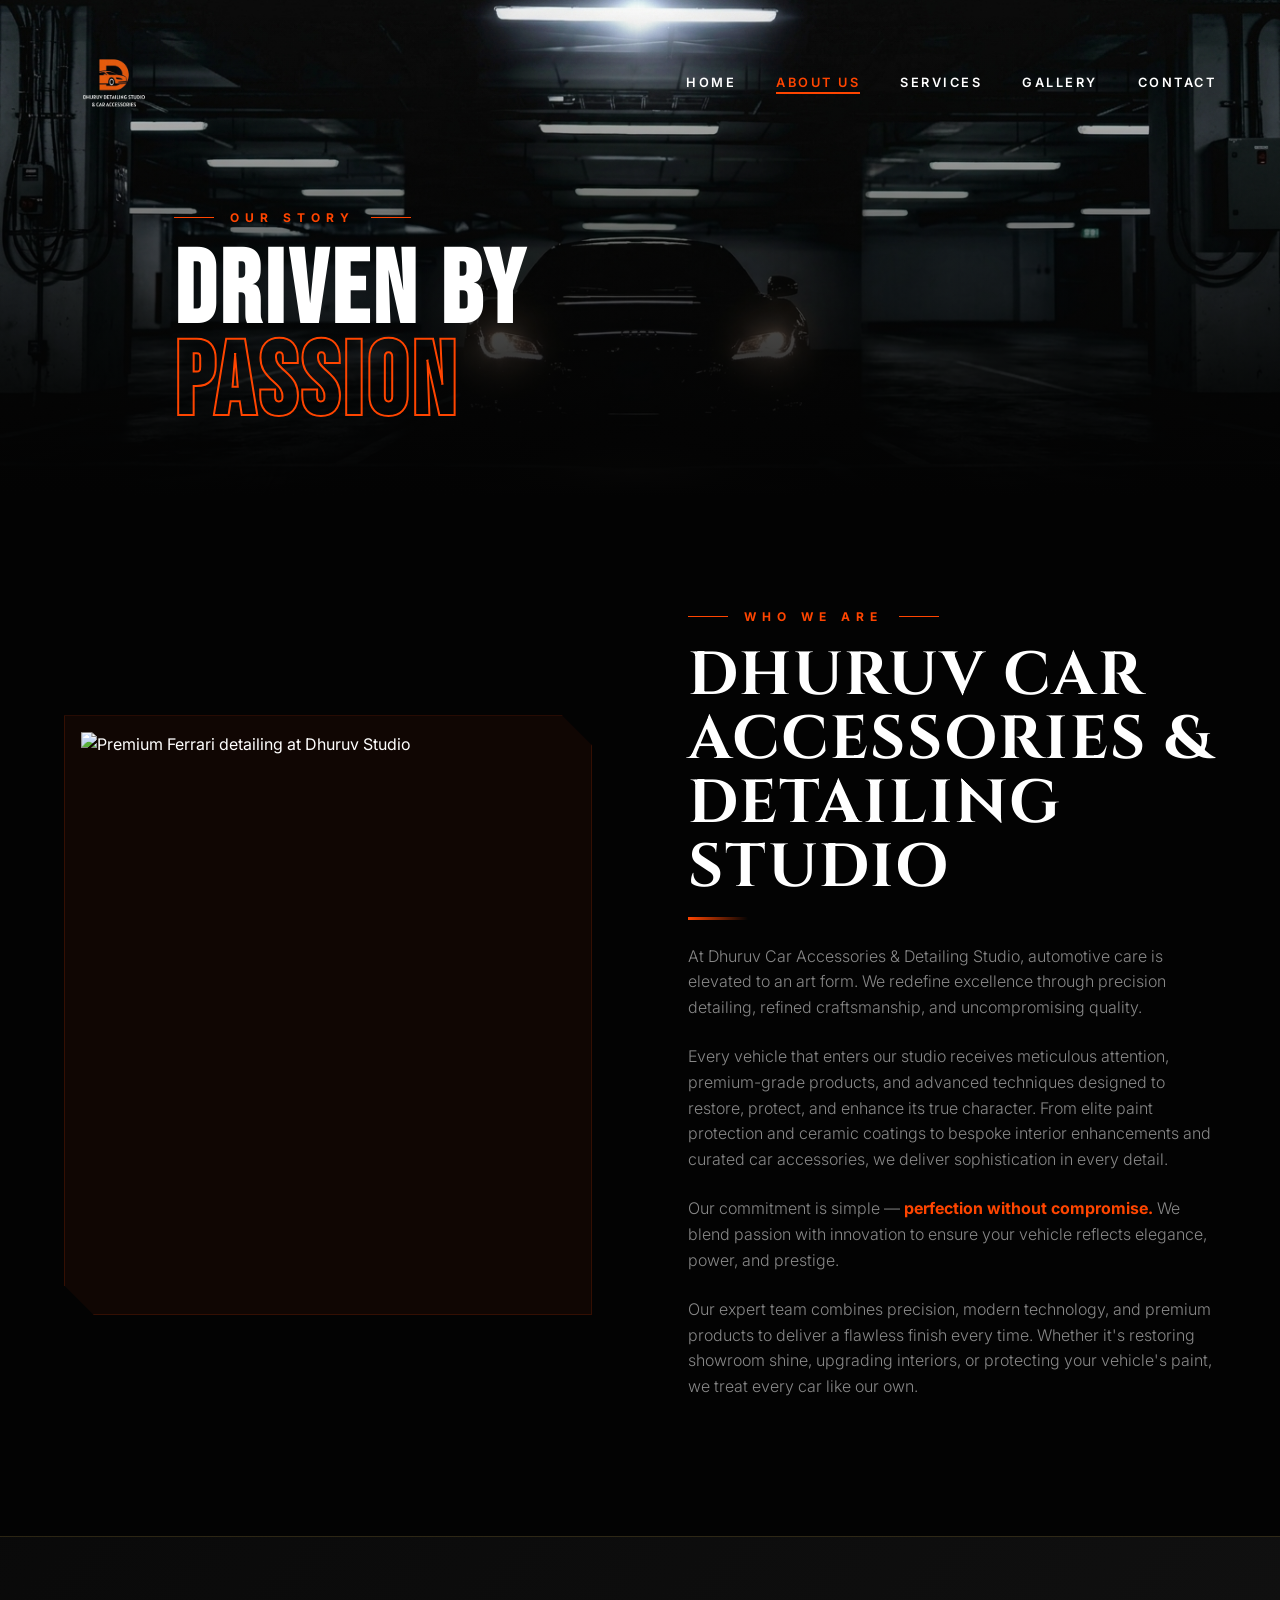
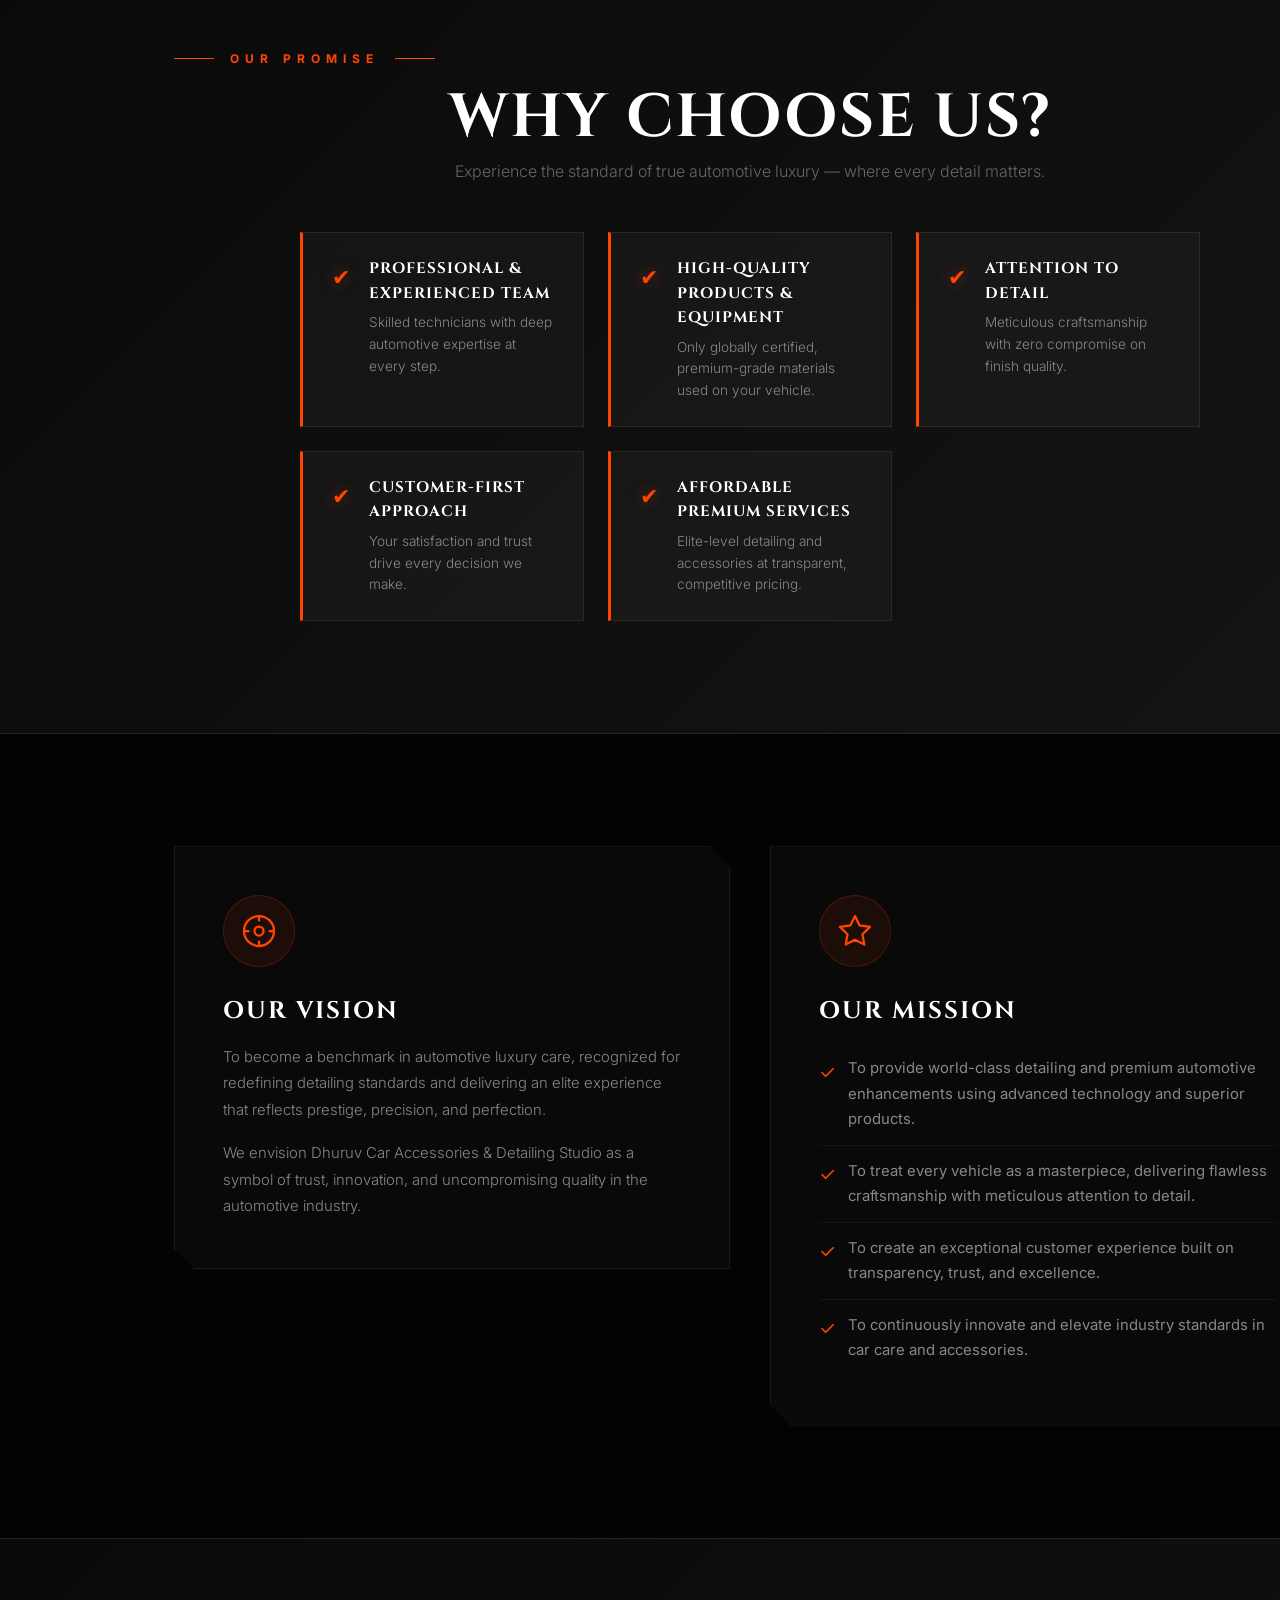
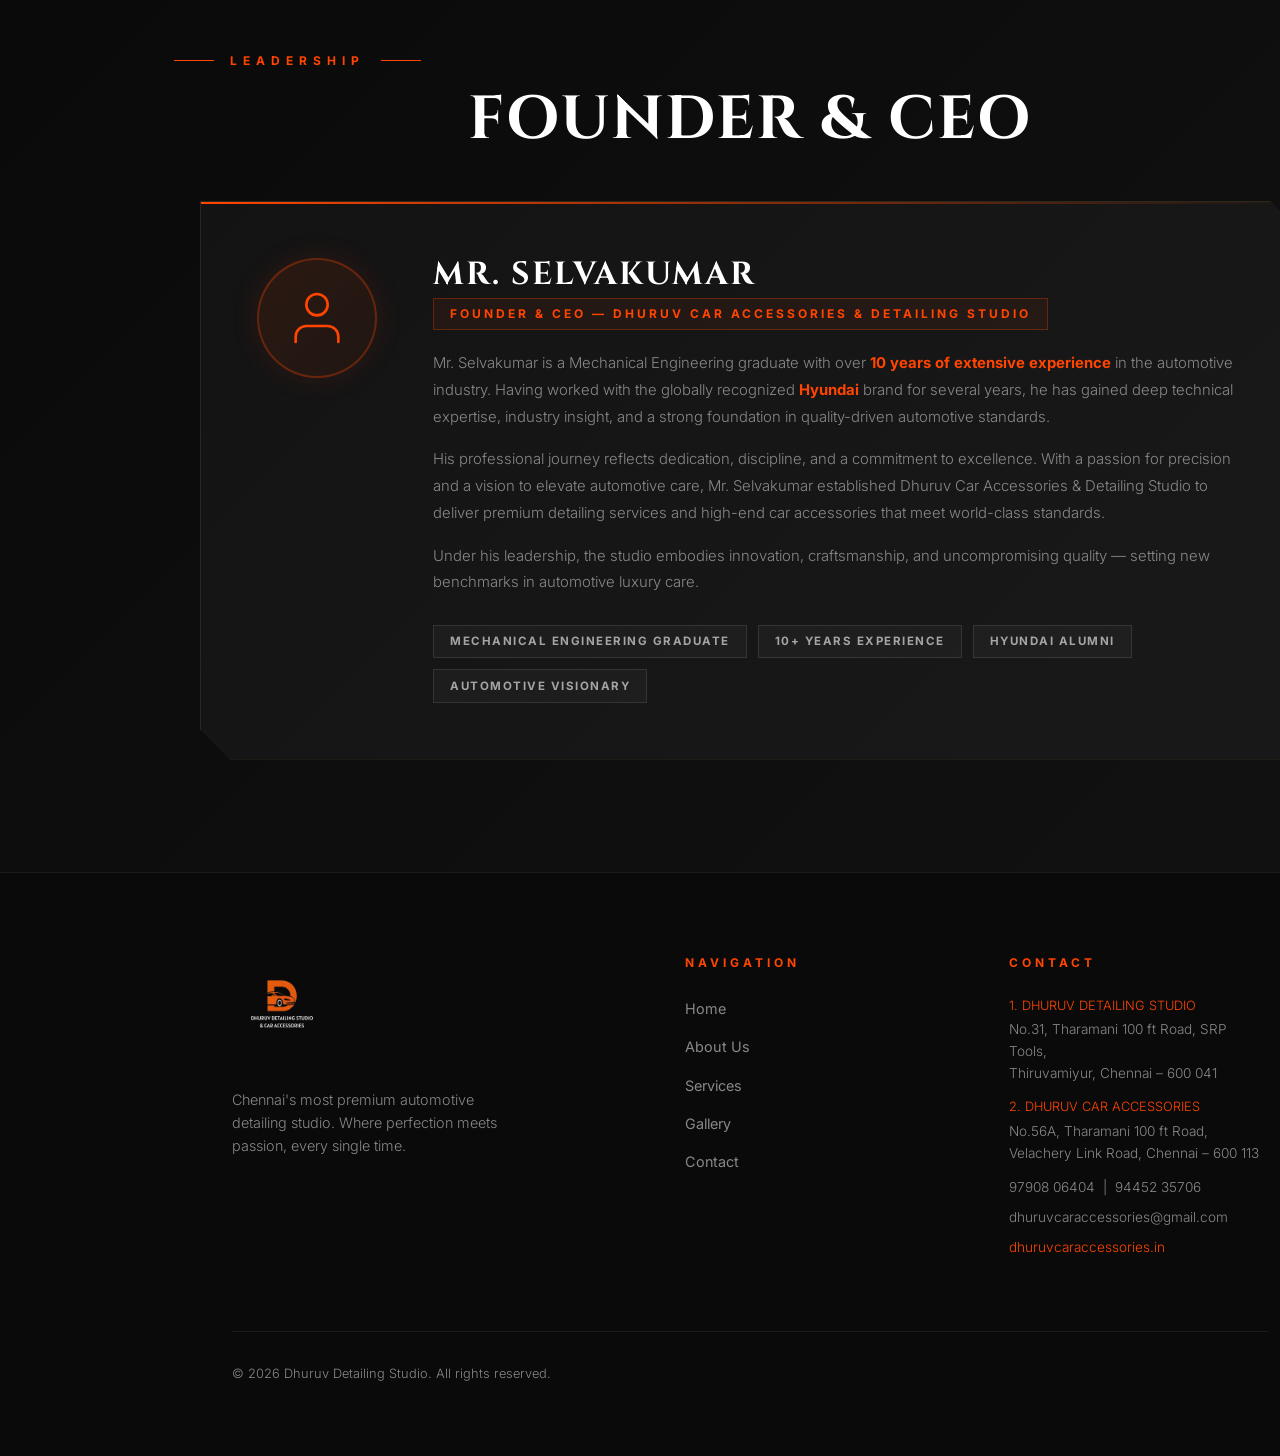
==== commit a8aa8c85: "Project" ====
--- a/about.html
+++ b/about.html
@@ -11,6 +11,7 @@
         href="https://fonts.googleapis.com/css2?family=Bebas+Neue&family=Cinzel:wght@400;700;900&family=Inter:wght@300;400;600;700&display=swap"
         rel="stylesheet">
     <link rel="stylesheet" href="style.css">
+    <link rel="icon" type="image/x-icon" href="images/rect21.png">
 </head>
 
 <body>
@@ -46,7 +47,7 @@
 
     <!-- Page Header -->
     <header class="page-header">
-        <div class="page-header-bg" style="background-image: url('images/about-header.jpg');">
+        <div class="page-header-bg" style="background-image: url('images/about-header.png');">
         </div>
         <div class="container" style="position: relative; z-index: 2;">
             <div class="section-label">Our Story</div>
--- a/style.css
+++ b/style.css
@@ -77,7 +77,9 @@
     max-width: 1400px;
     margin: 0 auto;
     padding: 0 5%;
-}
+    margin-left: 110px;
+}
+
 
 .text-center {
     text-align: center;
